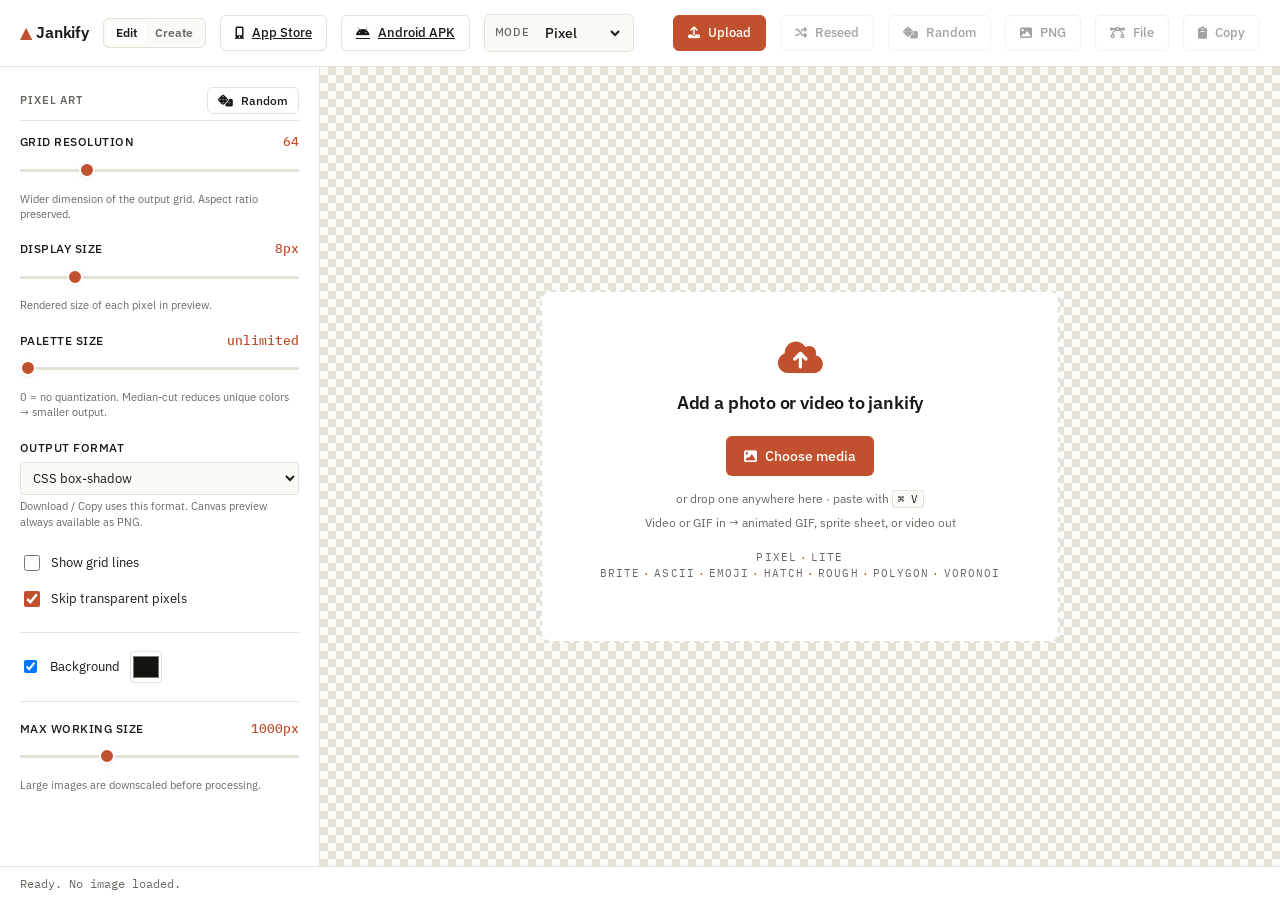
==== index.html @ 05b2de86 "fix(web): count flashes whenever the darker frame is below 0.80 luminance WCAG 2.3.1 defines a gener" ====
<!doctype html>
<html lang="en">
<head>
<meta charset="utf-8">
<meta name="viewport" content="width=device-width,initial-scale=1">
<title>Jankify</title>
<meta name="description" content="Screw up your photos, without AI.">

<meta property="og:type" content="website">
<meta property="og:title" content="Jankify">
<meta property="og:description" content="Screw up your photos, without AI.">
<meta property="og:image" content="https://jankify.app/og.png">
<meta property="og:image:width" content="1200">
<meta property="og:image:height" content="630">
<meta property="og:image:alt" content="Jankify wordmark beside a warm polygon mosaic; tagline reads &quot;Screw up your photos, without AI.&quot;">
<meta property="og:url" content="https://jankify.app/">
<meta property="og:site_name" content="lukesteuber.com">

<meta name="twitter:card" content="summary_large_image">
<meta name="twitter:title" content="Jankify">
<meta name="twitter:description" content="Screw up your photos, without AI.">
<meta name="twitter:image" content="https://jankify.app/og.png">
<meta name="twitter:image:alt" content="Jankify wordmark beside a warm polygon mosaic; tagline reads &quot;Screw up your photos, without AI.&quot;">

<link rel="canonical" href="https://jankify.app/">
<!--
================================================================================
  Jankify - Image to Geometric / Mosaic / Text / Pixel / Sketch Art
================================================================================
  File Purpose
    Browser-based image transformation tool. Eight rendering modes share a
    common pipeline. Each mode supports one or more export formats.

  Modes
    pixel     Pixel-art rendering with optional median-cut quantization.
              Exports: CSS box-shadow, SVG rect grid, HTML <table>, Unicode
              blocks (colored or mono), JSON 2D array, plain text grid.
    brite     Lite Brite pegboard with the authentic 8-peg Hasbro palette.
    ascii     Character density mapping; brightness ramp, optional color.
    emoji     Emoji mosaic via LAB color matching with rejection tolerance.
    hatch     Pen cross-hatch; line density tracks tone, optional source ink.
    rough     Hand-drawn sketch mosaic via rough.js (vendored inline).
    polygon   Delaunay triangulation with edge-aware point placement.
    voronoi   Voronoi cells: dual graph of the same Delaunay output.

  Primary Functions
    sobel, generatePoints, delaunay, voronoiCells       Geometry
    rgbToLab, deltaE94                                  Color science
    buildEmojiPalette                                   Emoji probing
    nearestBritePeg                                     Lite Brite palette match
    avgRgbRect, avgBrightRect, avgRgbaRect              Area sampling
    medianCutPalette                                    Color quantization
    computeHatch                                        Tone-driven hatching
    renderRough, svgRough                               rough.js sketch mosaic
    formatPixelsAs<Format>                              7 pixel exporters
    runPipeline                                         Orchestrator

  Inputs
    Any browser-decodable image or video (JPEG, PNG, WebP, GIF, MP4, MOV, …)
    Animated GIF and video sources unlock animation asset exports.
    Controls vary by mode — see sidebar.

  Outputs
    Inline canvas. Per-mode downloads (PNG always; SVG / TXT / CSS / HTML
    / JSON depending on mode). Clipboard copy for text outputs.
    Animation exports: looping GIF, PNG sprite sheet, and browser-recorded video.
    Video sources are sampled locally; no media is uploaded.

  Run: open in any modern browser. No build, no server, no network at runtime.
================================================================================
-->
<link rel="stylesheet" href="https://cdnjs.cloudflare.com/ajax/libs/font-awesome/6.5.1/css/all.min.css">
<link rel="preconnect" href="https://fonts.googleapis.com">
<link rel="preconnect" href="https://fonts.gstatic.com" crossorigin>
<link rel="stylesheet" href="https://fonts.googleapis.com/css2?family=IBM+Plex+Sans:wght@400;500;600&family=IBM+Plex+Mono:wght@400;500&display=swap">
<script>
// Native shell marker. Inside the iOS app the WKWebView exposes the
// "jankify" message handler and inside the Android app the JankifyAndroid
// bridge exists; both are present at document start. Mark <html> so CSS can
// hide web-only store links before first paint.
(function () {
  var native = '';
  try {
    if (window.webkit && window.webkit.messageHandlers && window.webkit.messageHandlers.jankify) native = 'ios';
    else if (window.JankifyAndroid) native = 'android';
  } catch (e) {}
  if (native) document.documentElement.setAttribute('data-native', native);
})();
</script>
<style>html[data-native] #store-link, html[data-native] #android-link { display: none !important; }</style>
<style>
:root {
  --bg:        #fafaf7;
  --surface:   #ffffff;
  --fg:        #1a1a1a;
  --fg-muted:  #6b6862;
  --border:    #e4e1d8;
  --accent:    #c1502e;
  --accent-fg: #ffffff;
  --focus:     #2d6cdf;
  --shadow:    0 1px 2px rgba(0,0,0,0.04), 0 2px 8px rgba(0,0,0,0.04);
  --radius:    6px;
}
@media (prefers-color-scheme: dark) {
  :root {
    --bg:       #16140f;
    --surface:  #1f1c16;
    --fg:       #f0ebe0;
    --fg-muted: #9b958a;
    --border:   #2e2a22;
    --accent:   #e07a52;
    --focus:    #6ea1ff;
    --shadow:   0 1px 2px rgba(0,0,0,0.3), 0 2px 8px rgba(0,0,0,0.2);
  }
}
* { box-sizing: border-box; }
[hidden] { display: none !important; }
html, body { margin: 0; padding: 0; height: 100%; }
body {
  font-family: "IBM Plex Sans", system-ui, -apple-system, sans-serif;
  color: var(--fg);
  background: var(--bg);
  font-size: 14px;
  line-height: 1.45;
  display: grid;
  grid-template-rows: auto 1fr auto;
  min-height: 100vh;
}

header {
  background: var(--surface);
  border-bottom: 1px solid var(--border);
  padding: 14px 20px;
  display: flex;
  align-items: center;
  gap: 14px;
  flex-wrap: wrap;
  position: sticky;
  top: 0;
  z-index: 10;
}
header h1 {
  font-size: 16px;
  font-weight: 600;
  margin: 0;
  letter-spacing: -0.01em;
}
header h1 .accent { color: var(--accent); }
header .spacer { flex: 1; }
.header-start, .header-end { display: contents; }

.workspace-switcher {
  display: inline-flex;
  align-items: center;
  padding: 3px;
  border: 1px solid var(--border);
  border-radius: var(--radius);
  background: var(--bg);
}
.workspace-switcher a,
.workspace-switcher [aria-current="page"] {
  padding: 4px 9px;
  border-radius: calc(var(--radius) - 3px);
  color: var(--fg-muted);
  font-size: 12px;
  font-weight: 600;
  line-height: 1.2;
  text-decoration: none;
}
.workspace-switcher a:hover { color: var(--fg); }
.workspace-switcher a:focus-visible { outline: 2px solid var(--focus); outline-offset: 2px; }
.workspace-switcher [aria-current="page"] {
  background: var(--surface);
  color: var(--fg);
  box-shadow: 0 1px 2px var(--shadow);
}

.mode-select {
  display: inline-flex;
  align-items: center;
  gap: 8px;
  padding: 6px 10px;
  border: 1px solid var(--border);
  border-radius: var(--radius);
  background: var(--bg);
}
.mode-select label {
  font-size: 11px;
  font-weight: 500;
  text-transform: uppercase;
  letter-spacing: 0.05em;
  color: var(--fg-muted);
}
.mode-select select {
  font: inherit;
  font-weight: 500;
  background: transparent;
  border: none;
  color: var(--fg);
  padding: 2px 4px;
  cursor: pointer;
}
.mode-select select:focus { outline: 2px solid var(--focus); outline-offset: 2px; }

.btn {
  display: inline-flex;
  align-items: center;
  gap: 8px;
  background: var(--surface);
  color: var(--fg);
  border: 1px solid var(--border);
  border-radius: var(--radius);
  padding: 8px 14px;
  font: inherit;
  font-size: 13px;
  font-weight: 500;
  cursor: pointer;
  transition: background 0.1s, border-color 0.1s;
}
.btn:hover { background: var(--bg); border-color: var(--fg-muted); }
.btn:focus-visible { outline: 2px solid var(--focus); outline-offset: 2px; }
.btn:disabled { opacity: 0.4; cursor: not-allowed; }
.btn-primary {
  background: var(--accent);
  color: var(--accent-fg);
  border-color: var(--accent);
}
.btn-primary:hover { background: var(--accent); filter: brightness(1.08); }
.btn i { font-size: 12px; }
.btn.copy-flash { background: var(--accent); color: var(--accent-fg); }

main {
  display: grid;
  grid-template-columns: 320px 1fr;
  min-height: 0;
}
@media (max-width: 800px) {
  main { grid-template-columns: 1fr; grid-template-rows: auto auto; }
  /* Canvas first on mobile — controls follow */
  .canvas-area { order: 1; min-height: 60vh; }
  aside {
    order: 2;
    border-right: none !important;
    border-top: 1px solid var(--border);
    padding-top: 16px;
  }
  /* Hide the redundant header Upload button on mobile while no image is loaded —
     the placeholder is now the primary affordance. JS re-shows it after upload. */
  header label[for="file-input"].hide-mobile-empty { display: none; }
}
/* iPhone Duo book pose: controls on the left page, canvas on the right, nothing in the fold */
@media (min-width: 801px) {
  html[data-duo-pose="book"] body {
    grid-template-columns: var(--duo-fold-left) var(--duo-fold-width) minmax(0, 1fr);
  }
  html[data-duo-pose="book"] header {
    grid-column: 1 / -1;
    display: grid;
    grid-template-columns: var(--duo-fold-left) var(--duo-fold-width) minmax(0, 1fr);
    align-items: start;
    padding-left: 0;
    padding-right: 0;
  }
  html[data-duo-pose="book"] .header-start,
  html[data-duo-pose="book"] .header-end {
    display: flex;
    align-items: center;
    gap: 14px;
    flex-wrap: wrap;
    padding: 0 20px;
  }
  html[data-duo-pose="book"] .header-start { grid-column: 1; }
  html[data-duo-pose="book"] .header-end { grid-column: 3; }
  html[data-duo-pose="book"] header .spacer { display: none; }
  html[data-duo-pose="book"] main {
    grid-column: 1 / -1;
    grid-row: 2 / 4;
    grid-template-columns: var(--duo-fold-left) var(--duo-fold-width) minmax(0, 1fr);
    grid-template-rows: subgrid;
  }
  html[data-duo-pose="book"] aside { grid-column: 1; grid-row: 1; }
  html[data-duo-pose="book"] .canvas-area { grid-column: 3; grid-row: 1 / 3; min-height: 0; }
  html[data-duo-pose="book"] .canvas-area canvas { max-height: 100%; }
  html[data-duo-pose="book"] .status { grid-column: 1; grid-row: 3; white-space: normal; }
  html[data-duo-pose="book"] #gif-warning:not([hidden]) { padding-left: var(--duo-fold-right); }
}

aside {
  background: var(--surface);
  border-right: 1px solid var(--border);
  padding: 20px;
  overflow-y: auto;
}
.control { margin-bottom: 18px; }
.control:last-child { margin-bottom: 0; }
.control label.field-label {
  display: flex;
  justify-content: space-between;
  align-items: baseline;
  font-size: 12px;
  font-weight: 500;
  color: var(--fg);
  margin-bottom: 6px;
  text-transform: uppercase;
  letter-spacing: 0.04em;
}
.control label.field-label .value {
  font-family: "IBM Plex Mono", monospace;
  font-weight: 500;
  color: var(--accent);
  text-transform: none;
  letter-spacing: 0;
  font-size: 13px;
}
.control .hint {
  font-size: 11px;
  color: var(--fg-muted);
  margin-top: 4px;
  line-height: 1.4;
}

.mode-section[hidden] { display: none; }
#gif-warning[hidden] { display: none !important; }
#gif-warning:not([hidden]) {
  position: fixed; inset: 0; z-index: 60;
  display: flex; align-items: center; justify-content: center;
  background: rgba(0,0,0,.62);
}
.mode-section h3 {
  font-size: 11px;
  font-weight: 600;
  text-transform: uppercase;
  letter-spacing: 0.08em;
  color: var(--fg-muted);
  margin: 0 0 12px 0;
  padding-bottom: 6px;
  border-bottom: 1px solid var(--border);
}

input[type=range] {
  -webkit-appearance: none; appearance: none;
  width: 100%; height: 24px;
  background: transparent; cursor: pointer; margin: 0;
}
input[type=range]:focus-visible { outline: 2px solid var(--focus); outline-offset: 2px; border-radius: 4px; }
input[type=range]:disabled { opacity: 0.35; cursor: not-allowed; }
input[type=range]::-webkit-slider-runnable-track { height: 3px; background: var(--border); border-radius: 2px; }
input[type=range]::-moz-range-track { height: 3px; background: var(--border); border-radius: 2px; }
input[type=range]::-webkit-slider-thumb {
  -webkit-appearance: none; appearance: none;
  width: 16px; height: 16px;
  background: var(--accent);
  border: 2px solid var(--surface);
  border-radius: 50%;
  margin-top: -7px;
  cursor: pointer;
  box-shadow: var(--shadow);
}
input[type=range]::-moz-range-thumb {
  width: 16px; height: 16px;
  background: var(--accent);
  border: 2px solid var(--surface);
  border-radius: 50%;
  cursor: pointer;
  box-shadow: var(--shadow);
}

.radio-group, .checkbox-group {
  display: flex; flex-direction: column; gap: 6px;
}
.radio-group label, .checkbox-group label {
  display: flex; align-items: center; gap: 8px;
  cursor: pointer; font-size: 13px; padding: 4px 0;
}
.radio-group input, .checkbox-group input {
  accent-color: var(--accent);
  width: 16px; height: 16px; cursor: pointer;
}
.radio-group input:focus-visible, .checkbox-group input:focus-visible {
  outline: 2px solid var(--focus); outline-offset: 2px;
}

.row { display: flex; gap: 10px; align-items: center; }
.row input[type=color] {
  width: 32px; height: 32px; padding: 0;
  border: 1px solid var(--border); border-radius: 4px;
  cursor: pointer; background: transparent;
}

.control select, .control input[type=text] {
  font: inherit; font-size: 13px;
  width: 100%; padding: 6px 8px;
  border: 1px solid var(--border);
  border-radius: 4px;
  background: var(--bg); color: var(--fg);
}
.control select:focus, .control input[type=text]:focus {
  outline: 2px solid var(--focus); outline-offset: 1px;
}
.control input[type=text].mono {
  font-family: "IBM Plex Mono", monospace;
  letter-spacing: 0.02em;
}

.divider { height: 1px; background: var(--border); margin: 18px 0; border: 0; }

.canvas-area {
  position: relative;
  display: flex;
  align-items: center;
  justify-content: center;
  padding: 24px;
  background:
    repeating-conic-gradient(var(--border) 0% 25%, transparent 0% 50%) 0 0 / 16px 16px;
  background-color: var(--bg);
  min-height: 400px;
  overflow: auto;
}
.canvas-area canvas {
  max-width: 100%;
  max-height: calc(100vh - 140px);
  display: block;
  box-shadow: var(--shadow);
  background: #000;
  image-rendering: pixelated;
  image-rendering: crisp-edges;
}

.placeholder {
  display: flex;
  flex-direction: column;
  align-items: center;
  justify-content: center;
  text-align: center;
  color: var(--fg-muted);
  padding: 48px 28px;
  border: 2px dashed var(--border);
  border-radius: 10px;
  width: min(520px, 92%);
  background: var(--surface);
  cursor: pointer;
  transition: border-color 0.15s, background 0.15s, transform 0.06s ease-out;
  -webkit-tap-highlight-color: transparent;
}
.placeholder:hover {
  border-color: var(--accent);
  color: var(--fg);
}
.placeholder:active { transform: scale(0.995); }
.placeholder:focus-within { outline: 2px solid var(--focus); outline-offset: 2px; }
.placeholder.drag-over {
  border-color: var(--accent);
  background: color-mix(in srgb, var(--accent) 6%, var(--surface));
  transform: scale(1.005);
}
.placeholder .icon {
  font-size: 36px;
  color: var(--accent);
  margin-bottom: 14px;
  line-height: 1;
}
.placeholder h2 {
  font-size: 18px;
  font-weight: 600;
  margin: 0 0 6px 0;
  color: var(--fg);
  letter-spacing: -0.01em;
}
.placeholder .cta {
  display: inline-flex;
  align-items: center;
  gap: 8px;
  background: var(--accent);
  color: var(--accent-fg);
  border-radius: var(--radius);
  padding: 10px 18px;
  font-size: 14px;
  font-weight: 500;
  margin: 14px 0 8px;
  pointer-events: none; /* clicks bubble to the label */
}
.placeholder .cta i { font-size: 13px; }
.placeholder .hint-line { margin: 6px 0 0; font-size: 12px; color: var(--fg-muted); }
.placeholder .hint-line kbd {
  font-family: "IBM Plex Mono", monospace;
  font-size: 11px;
  background: var(--bg);
  border: 1px solid var(--border);
  border-radius: 3px;
  padding: 1px 5px;
  color: var(--fg);
}
.placeholder .modes-line {
  margin-top: 18px;
  font-family: "IBM Plex Mono", monospace;
  font-size: 11px;
  letter-spacing: 0.10em;
  text-transform: uppercase;
  color: var(--fg-muted);
  white-space: normal;
  word-spacing: 2px;
}
.placeholder .modes-line .dot { color: var(--accent); padding: 0 3px; }
@media (max-width: 800px) {
  .placeholder { padding: 32px 18px; }
  .placeholder .hint-desktop { display: none; }
  .placeholder .hint-mobile { display: block; }
  .placeholder .modes-line { font-size: 10px; letter-spacing: 0.06em; }
}
@media (min-width: 801px) {
  .placeholder .hint-mobile { display: none; }
}

.loading {
  position: absolute; inset: 0;
  background: rgba(0, 0, 0, 0.5);
  color: #fff;
  display: none;
  align-items: center; justify-content: center;
  flex-direction: column; gap: 12px;
  z-index: 5;
}
.loading.active { display: flex; }
.loading .label { font-size: 14px; font-weight: 500; }
.loading .detail {
  min-height: 1.2em;
  color: rgba(255,255,255,0.78);
  font: 12px/1.4 "IBM Plex Mono", monospace;
}
.loading .progress-bar {
  width: 220px; height: 3px;
  background: rgba(255,255,255,0.2);
  border-radius: 2px; overflow: hidden;
}
.loading .progress-bar-fill {
  height: 100%; background: var(--accent); width: 0%;
  transition: width 0.15s ease-out;
}

.status {
  padding: 8px 20px;
  font-size: 12px;
  color: var(--fg-muted);
  border-top: 1px solid var(--border);
  background: var(--surface);
  font-family: "IBM Plex Mono", monospace;
  white-space: nowrap; overflow-x: auto;
}

input[type=file] {
  position: absolute; width: 1px; height: 1px;
  opacity: 0; pointer-events: none;
}

.sr-only {
  position: absolute; width: 1px; height: 1px;
  padding: 0; margin: -1px; overflow: hidden;
  clip: rect(0, 0, 0, 0); white-space: nowrap; border: 0;
}
</style>
</head>
<body>

<header>
  <div class="header-start">
  <h1><span class="accent">▲</span> Jankify</h1>

  <nav class="workspace-switcher" aria-label="Jankify workspace">
    <span aria-current="page">Edit</span>
    <a href="create/app/index.html#/effects" title="Open the SpaceJank creator">Create</a>
  </nav>

  <a class="btn" id="store-link" href="https://apps.apple.com/app/id6782693852" target="_blank" rel="noreferrer" title="Jankify on the App Store">
    <i class="fa-solid fa-mobile-screen-button" aria-hidden="true"></i>
    App Store
  </a>
  <a class="btn" id="android-link" href="https://dr.eamer.dev/downloads/apps/jankify/" title="Download Jankify for Android">
    <i class="fa-brands fa-android" aria-hidden="true"></i>
    Android APK
  </a>

  <div class="mode-select">
    <label for="mode">Mode</label>
    <select id="mode" aria-label="Rendering mode">
      <option value="pixel" selected>Pixel</option>
      <option value="brite">Lite Brite</option>
      <option value="ascii">ASCII</option>
      <option value="emoji">Emoji</option>
      <option value="hatch">Hatch</option>
      <option value="rough">Rough</option>
      <option value="polygon">Polygon</option>
      <option value="voronoi">Voronoi</option>
    </select>
  </div>
  </div>

  <div class="spacer"></div>

  <div class="header-end">
  <label for="file-input" class="btn btn-primary hide-mobile-empty" id="upload-btn">
    <i class="fa-solid fa-upload" aria-hidden="true"></i>
    <span id="upload-btn-label">Upload</span>
  </label>
  <input type="file" id="file-input" accept="image/*,video/*,.mp4,.mov,.m4v,.webm" aria-label="Choose a photo, animated GIF, or video from your device">

  <button class="btn" id="reseed-btn" disabled title="Re-randomize">
    <i class="fa-solid fa-shuffle" aria-hidden="true"></i>
    Reseed
  </button>

  <button class="btn" id="random-btn" disabled title="Random mode + settings (surprise me)">
    <i class="fa-solid fa-dice" aria-hidden="true"></i>
    Random
  </button>

  <button class="btn" id="download-png" disabled>
    <i class="fa-solid fa-image" aria-hidden="true"></i>
    PNG
  </button>

  <button class="btn" id="make-gif" disabled hidden title="Jankify every frame of this GIF, then download" aria-label="Make animated GIF from every frame">
    <i class="fa-solid fa-film" aria-hidden="true"></i>
    GIF
  </button>

  <button class="btn" id="make-sheet" disabled hidden title="Export processed frames as a sprite sheet" aria-label="Make a sprite sheet from processed frames">
    <i class="fa-solid fa-border-all" aria-hidden="true"></i>
    Sheet
  </button>

  <button class="btn" id="make-video" disabled hidden title="Export processed frames as a video" aria-label="Make a video from processed frames">
    <i class="fa-solid fa-video" aria-hidden="true"></i>
    Video
  </button>

  <button class="btn" id="download-vector" disabled>
    <i class="fa-solid fa-bezier-curve" aria-hidden="true"></i>
    <span id="download-vector-label">SVG</span>
  </button>

  <button class="btn" id="copy-output" disabled hidden>
    <i class="fa-solid fa-clipboard" aria-hidden="true"></i>
    Copy
  </button>
  </div>
</header>

<main>
  <aside aria-label="Controls">

    <!-- POLYGON / VORONOI -->
    <div class="mode-section" data-modes="polygon voronoi" hidden>
      <h3>Geometry</h3>

      <div class="control">
        <label class="field-label" for="cell-size">
          <span>Cell size</span>
          <span class="value" id="cell-size-value">30</span>
        </label>
        <input type="range" id="cell-size" min="8" max="120" value="30" step="1">
        <div class="hint">Base grid spacing in pixels. Smaller = more detail.</div>
      </div>

      <div class="control">
        <label class="field-label" for="edge-sensitivity">
          <span>Edge sensitivity</span>
          <span class="value" id="edge-sensitivity-value">60%</span>
        </label>
        <input type="range" id="edge-sensitivity" min="0" max="200" value="60" step="5">
        <div class="hint">Extra points on detected edges, as % of grid count.</div>
      </div>

      <div class="control">
        <span class="field-label" style="display:block">Color sampling</span>
        <div class="radio-group" role="radiogroup">
          <label><input type="radio" name="color-mode" value="centroid" checked>Centroid <span style="color:var(--fg-muted);font-size:12px">— fast</span></label>
          <label><input type="radio" name="color-mode" value="average">Average <span style="color:var(--fg-muted);font-size:12px">— smoother</span></label>
        </div>
      </div>

      <div class="control">
        <div class="checkbox-group">
          <label><input type="checkbox" id="show-stroke">Show cell edges</label>
        </div>
        <div class="row" style="margin-top:8px" id="stroke-controls" hidden>
          <input type="color" id="stroke-color" value="#000000" aria-label="Stroke color">
          <input type="range" id="stroke-opacity" min="0" max="100" value="40" aria-label="Stroke opacity">
          <span class="value" id="stroke-opacity-value" style="font-family:'IBM Plex Mono',monospace;font-size:12px;min-width:36px">40%</span>
        </div>
      </div>
    </div>

    <!-- EMOJI -->
    <div class="mode-section" data-modes="emoji" hidden>
      <h3>Emoji</h3>

      <div class="control">
        <label class="field-label" for="emoji-window">
          <span>Analysis window</span>
          <span class="value" id="emoji-window-value">7px</span>
        </label>
        <input type="range" id="emoji-window" min="1" max="50" value="7" step="1">
        <div class="hint">Source pixel block per emoji. Smaller = more detail, slower.</div>
      </div>

      <div class="control">
        <label class="field-label" for="emoji-scale">
          <span>Output cell size</span>
          <span class="value" id="emoji-scale-value">14px</span>
        </label>
        <input type="range" id="emoji-scale" min="4" max="40" value="14" step="1">
        <div class="hint">Size of each rendered emoji.</div>
      </div>

      <div class="control">
        <label class="field-label" for="emoji-tolerance">
          <span>Match tolerance</span>
          <span class="value" id="emoji-tolerance-value">8</span>
        </label>
        <input type="range" id="emoji-tolerance" min="1" max="30" value="8" step="1">
        <div class="hint">Lower = more accurate color, less variety.</div>
      </div>

      <div class="control">
        <label class="field-label" for="emoji-empty">
          <span>Allowed empty space</span>
          <span class="value" id="emoji-empty-value">70%</span>
        </label>
        <input type="range" id="emoji-empty" min="40" max="100" value="70" step="2">
        <div class="hint">Higher = include sparse glyphs (❗) alongside solid (🟥).</div>
      </div>

      <div class="control">
        <div class="checkbox-group">
          <label><input type="checkbox" id="emoji-hide-black">Hide black/transparent regions</label>
        </div>
      </div>
    </div>

    <!-- ASCII -->
    <div class="mode-section" data-modes="ascii" hidden>
      <h3>ASCII</h3>

      <div class="control">
        <label class="field-label" for="ascii-cell">
          <span>Cell size</span>
          <span class="value" id="ascii-cell-value">10px</span>
        </label>
        <input type="range" id="ascii-cell" min="4" max="30" value="10" step="1">
        <div class="hint">Pixel block per character.</div>
      </div>

      <div class="control">
        <label class="field-label" for="ascii-ramp">
          <span>Character ramp</span>
        </label>
        <select id="ascii-ramp">
          <option value=" .:-=+*#%@" selected>Standard (10 levels)</option>
          <option value=" .'`,^:;Il!i&gt;&lt;~+_-?][}{1)(|/tfjrxnuvczXYUJCLQ0OZmwqpdbkhao*#MW&amp;8%B@$">Extended (70 levels)</option>
          <option value=" ░▒▓█">Blocks (5 levels)</option>
          <option value=" .oO@">Minimal (5 levels)</option>
          <option value=" ·•◦●">Dots (5 levels)</option>
        </select>
        <div class="hint">Light to dark.</div>
      </div>

      <div class="control">
        <label class="field-label" for="ascii-ramp-custom">
          <span>Custom ramp</span>
        </label>
        <input type="text" id="ascii-ramp-custom" class="mono" placeholder="(or type your own, light → dark)">
      </div>

      <div class="control">
        <span class="field-label" style="display:block">Color</span>
        <div class="radio-group" role="radiogroup">
          <label><input type="radio" name="ascii-color" value="mono" checked>Monochrome</label>
          <label><input type="radio" name="ascii-color" value="source">Source colors</label>
        </div>
      </div>

      <div class="row">
        <input type="color" id="ascii-fg" value="#f0ebe0" aria-label="ASCII foreground color">
        <span style="font-size:12px;color:var(--fg-muted)">Foreground (mono only)</span>
      </div>
    </div>

    <!-- PIXEL -->
    <div class="mode-section" data-modes="pixel">
      <h3>Pixel Art</h3>

      <div class="control">
        <label class="field-label" for="pixel-grid">
          <span>Grid resolution</span>
          <span class="value" id="pixel-grid-value">64</span>
        </label>
        <input type="range" id="pixel-grid" min="8" max="256" value="64" step="1">
        <div class="hint">Wider dimension of the output grid. Aspect ratio preserved.</div>
      </div>

      <div class="control">
        <label class="field-label" for="pixel-display">
          <span>Display size</span>
          <span class="value" id="pixel-display-value">8px</span>
        </label>
        <input type="range" id="pixel-display" min="1" max="40" value="8" step="1">
        <div class="hint">Rendered size of each pixel in preview.</div>
      </div>

      <div class="control">
        <label class="field-label" for="pixel-quantize">
          <span>Palette size</span>
          <span class="value" id="pixel-quantize-value">unlimited</span>
        </label>
        <input type="range" id="pixel-quantize" min="0" max="256" value="0" step="1">
        <div class="hint">0 = no quantization. Median-cut reduces unique colors → smaller output.</div>
      </div>

      <div class="control">
        <label class="field-label" for="pixel-format">
          <span>Output format</span>
        </label>
        <select id="pixel-format">
          <option value="css" selected>CSS box-shadow</option>
          <option value="svg">SVG &lt;rect&gt; grid</option>
          <option value="html">HTML &lt;table&gt;</option>
          <option value="blocks-html">Unicode blocks (HTML, colored)</option>
          <option value="blocks-ansi">Unicode blocks (ANSI terminal)</option>
          <option value="blocks-mono">Unicode blocks (mono)</option>
          <option value="json">JSON 2D array</option>
          <option value="text">Plain text (coords)</option>
        </select>
        <div class="hint">Download / Copy uses this format. Canvas preview always available as PNG.</div>
      </div>

      <div class="control">
        <div class="checkbox-group">
          <label><input type="checkbox" id="pixel-grid-lines">Show grid lines</label>
          <label><input type="checkbox" id="pixel-skip-alpha" checked>Skip transparent pixels</label>
        </div>
      </div>
    </div>

    <!-- LITE BRITE -->
    <div class="mode-section" data-modes="brite" hidden>
      <h3>Lite Brite</h3>

      <div class="control">
        <div class="checkbox-group">
          <label><input type="checkbox" id="brite-classic">Classic 9×12 board</label>
        </div>
        <div class="hint">Locks output to authentic Hasbro 12:9 aspect (4:3 landscape, 3:4 portrait). Disables the sliders below.</div>
      </div>

      <div class="control">
        <label class="field-label" for="brite-peg">
          <span>Peg size</span>
          <span class="value" id="brite-peg-value">20px</span>
        </label>
        <input type="range" id="brite-peg" min="8" max="48" value="20" step="1">
        <div class="hint">Bigger pegs, coarser image. Floor of 8 keeps it readable on phones.</div>
      </div>

      <div class="control">
        <label class="field-label" for="brite-pitch">
          <span>Peg spacing</span>
          <span class="value" id="brite-pitch-value">170%</span>
        </label>
        <input type="range" id="brite-pitch" min="100" max="300" value="170" step="5">
        <div class="hint">Center-to-center distance, as % of peg diameter. 100% = pegs touching.</div>
      </div>

      <div class="control">
        <label class="field-label" for="brite-glow">
          <span>Bulb glow</span>
          <span class="value" id="brite-glow-value">85%</span>
        </label>
        <input type="range" id="brite-glow" min="0" max="100" value="85" step="5">
        <div class="hint">Backlit halo behind the pegs. 0 = unlit template.</div>
      </div>

      <div class="control">
        <span class="field-label" style="display:block">Palette</span>
        <div id="brite-palette-swatches" style="display:flex;gap:4px;margin-top:6px" aria-label="Lite Brite palette colors"></div>
        <div class="hint">Authentic 8-peg Hasbro set. Cells below the luminance floor render as empty holes.</div>
      </div>
    </div>

    <!-- HATCH -->
    <div class="mode-section" data-modes="hatch" hidden>
      <h3>Hatch</h3>

      <div class="control">
        <label class="field-label" for="hatch-spacing">
          <span>Line spacing</span>
          <span class="value" id="hatch-spacing-value">6px</span>
        </label>
        <input type="range" id="hatch-spacing" min="3" max="30" value="6" step="1">
        <div class="hint">Gap between hatch lines. Smaller = denser, more detail.</div>
      </div>

      <div class="control">
        <label class="field-label" for="hatch-width">
          <span>Stroke width</span>
          <span class="value" id="hatch-width-value">1.4px</span>
        </label>
        <input type="range" id="hatch-width" min="0.5" max="6" value="1.4" step="0.1">
        <div class="hint">Thickness of each pen stroke.</div>
      </div>

      <div class="control">
        <label class="field-label" for="hatch-angle">
          <span>Base angle</span>
          <span class="value" id="hatch-angle-value">45°</span>
        </label>
        <input type="range" id="hatch-angle" min="0" max="180" value="45" step="1">
        <div class="hint">Angle of the first hatch layer.</div>
      </div>

      <div class="control">
        <label class="field-label" for="hatch-levels">
          <span>Cross-hatch layers</span>
          <span class="value" id="hatch-levels-value">3</span>
        </label>
        <input type="range" id="hatch-levels" min="1" max="4" value="3" step="1">
        <div class="hint">Darker tones add layers: 1 hatch → 4 cross-hatched.</div>
      </div>

      <div class="control">
        <label class="field-label" for="hatch-jitter">
          <span>Hand wobble</span>
          <span class="value" id="hatch-jitter-value">30%</span>
        </label>
        <input type="range" id="hatch-jitter" min="0" max="100" value="30" step="5">
        <div class="hint">Per-line angle and offset jitter. 0 = mechanical.</div>
      </div>

      <div class="control">
        <div class="checkbox-group">
          <label><input type="checkbox" id="hatch-ink-source">Ink from source colors</label>
        </div>
      </div>

      <div class="control">
        <div class="row">
          <input type="color" id="hatch-ink" value="#1a1a1a" aria-label="Ink color">
          <span style="font-size:12px;color:var(--fg-muted)">Ink (mono)</span>
          <input type="color" id="hatch-paper" value="#f7f4ec" aria-label="Paper color">
          <span style="font-size:12px;color:var(--fg-muted)">Paper</span>
        </div>
      </div>
    </div>

    <!-- ROUGH -->
    <div class="mode-section" data-modes="rough" hidden>
      <h3>Rough Sketch</h3>

      <div class="control">
        <label class="field-label" for="rough-cell">
          <span>Cell size</span>
          <span class="value" id="rough-cell-value">28px</span>
        </label>
        <input type="range" id="rough-cell" min="8" max="60" value="28" step="1">
        <div class="hint">Source block per sketched shape. Smaller = more shapes, slower.</div>
      </div>

      <div class="control">
        <label class="field-label" for="rough-fill">
          <span>Fill style</span>
        </label>
        <select id="rough-fill">
          <option value="hachure" selected>Hachure</option>
          <option value="cross-hatch">Cross-hatch</option>
          <option value="zigzag">Zigzag</option>
          <option value="dots">Dots</option>
          <option value="solid">Solid</option>
        </select>
        <div class="hint">How each shape is filled.</div>
      </div>

      <div class="control">
        <label class="field-label" for="rough-roughness">
          <span>Roughness</span>
          <span class="value" id="rough-roughness-value">1.2</span>
        </label>
        <input type="range" id="rough-roughness" min="0" max="4" value="1.2" step="0.1">
        <div class="hint">How sketchy the strokes are. 0 = clean.</div>
      </div>

      <div class="control">
        <label class="field-label" for="rough-bowing">
          <span>Bowing</span>
          <span class="value" id="rough-bowing-value">1</span>
        </label>
        <input type="range" id="rough-bowing" min="0" max="6" value="1" step="0.5">
        <div class="hint">How much straight lines bend.</div>
      </div>

      <div class="control">
        <label class="field-label" for="rough-gap">
          <span>Fill gap</span>
          <span class="value" id="rough-gap-value">6px</span>
        </label>
        <input type="range" id="rough-gap" min="2" max="20" value="6" step="1">
        <div class="hint">Spacing of hachure / dot fill lines.</div>
      </div>

      <div class="control">
        <div class="checkbox-group">
          <label><input type="checkbox" id="rough-outline">Outline cells</label>
        </div>
      </div>

      <div class="control">
        <div class="row">
          <input type="color" id="rough-paper" value="#ffffff" aria-label="Paper color">
          <span style="font-size:12px;color:var(--fg-muted)">Paper</span>
        </div>
      </div>
    </div>

    <!-- BACKGROUND (emoji + ascii + pixel) -->
    <div class="mode-section" data-modes="emoji ascii pixel">
      <hr class="divider">
      <div class="control">
        <div class="row">
          <input type="checkbox" id="bg-enabled" checked>
          <label for="bg-color" style="font-size:13px">Background</label>
          <input type="color" id="bg-color" value="#16140f" aria-label="Background color">
        </div>
      </div>
    </div>

    <!-- ANIMATED SOURCE -->
    <div id="animation-guide" hidden>
      <hr class="divider">
      <div class="control">
        <div class="field-label"><span>Animation workshop</span></div>
        <div class="hint">
          Preview shows the first frame. Tune it, then export a looping GIF, a game-ready PNG sprite sheet, or a video when your browser supports recording. Pixel, Lite Brite, ASCII, Emoji, Hatch, and Rough support animation.
        </div>
      </div>
      <div class="control" id="clip-seconds-control">
        <label class="field-label" for="clip-seconds">
          <span>Animation length</span>
          <span class="value" id="clip-seconds-value">6s</span>
        </label>
        <input type="range" id="clip-seconds" min="1" max="10" value="6" step="1">
        <div class="hint">Uses the first seconds of an uploaded GIF or video. Trim on your phone first to choose a different moment.</div>
      </div>
      <div class="control">
        <label class="field-label" for="animation-fps">
          <span>Frames per second</span>
          <span class="value" id="animation-fps-value">12 fps</span>
        </label>
        <input type="range" id="animation-fps" min="2" max="30" value="12" step="1">
        <div class="hint">More frames look smoother but take longer and make larger files.</div>
      </div>
      <div class="control">
        <label class="field-label" for="sheet-columns">
          <span>Sheet columns</span>
          <span class="value" id="sheet-columns-value">6</span>
        </label>
        <input type="range" id="sheet-columns" min="1" max="10" value="6" step="1">
      </div>
    </div>

    <!-- UNIVERSAL -->
    <hr class="divider">
    <div class="control">
      <label class="field-label" for="max-dim">
        <span>Max working size</span>
        <span class="value" id="max-dim-value">1000px</span>
      </label>
      <input type="range" id="max-dim" min="400" max="2400" value="1000" step="100">
      <div class="hint">Large images are downscaled before processing.</div>
    </div>

  </aside>

  <div class="canvas-area" id="canvas-area">
    <label class="placeholder" id="placeholder" for="file-input">
      <span class="icon" aria-hidden="true"><i class="fa-solid fa-cloud-arrow-up"></i></span>
      <h2>Add a photo or video to jankify</h2>
      <span class="cta">
        <i class="fa-solid fa-image" aria-hidden="true"></i>
        Choose media
      </span>
      <p class="hint-line hint-desktop">or drop one anywhere here · paste with <kbd>⌘ V</kbd></p>
      <p class="hint-line hint-mobile">photos, screenshots, GIFs, or videos from your camera roll</p>
      <p class="hint-line">Video or GIF in → animated GIF, sprite sheet, or video out</p>
      <p class="modes-line">
        Pixel<span class="dot">·</span>Lite Brite<span class="dot">·</span>ASCII<span class="dot">·</span>Emoji<span class="dot">·</span>Hatch<span class="dot">·</span>Rough<span class="dot">·</span>Polygon<span class="dot">·</span>Voronoi
      </p>
    </label>
    <div class="loading" id="loading" role="status" aria-live="polite">
      <div class="label" id="loading-label">Processing…</div>
      <div class="progress-bar"><div class="progress-bar-fill" id="progress-fill"></div></div>
      <div class="detail" id="loading-detail">0% · 0s</div>
      <button class="btn" id="cancel-anim" hidden style="margin-top:12px;">Cancel</button>
    </div>
  </div>
</main>

<div class="status" id="status" aria-live="polite">Ready. No image loaded.</div>

<div id="gif-warning" role="dialog" aria-modal="true" aria-labelledby="gif-warning-title" aria-describedby="gif-warning-desc" hidden tabindex="-1">
  <div style="max-width:430px;margin:18px;background:#16181d;color:#e9eaee;border:1px solid #2b2f37;border-radius:14px;padding:22px;box-shadow:0 18px 50px rgba(0,0,0,.55);">
    <h2 id="gif-warning-title" style="margin:0 0 10px;font-size:1.08rem;">Make animated media</h2>
    <div id="gif-warning-desc">
      <p style="margin:0 0 12px;font-size:.92rem;line-height:1.5;color:#b7bcc6;">This runs your current mode on sampled frames from the source, then packs the results into your chosen animation asset. Still-image exports stay available separately.</p>
      <p style="margin:0 0 16px;font-size:.92rem;line-height:1.5;color:#b7bcc6;">Animated output flashes and loops. Flashing imagery can trigger seizures in people with photosensitive epilepsy. The safe speed keeps frames slow; the flash rate is checked and slowed automatically.</p>
    </div>
    <div style="display:flex;gap:8px;flex-wrap:wrap;justify-content:flex-end;">
      <button class="btn" id="gif-warning-cancel" type="button">Cancel</button>
      <button class="btn" id="gif-warning-fast" type="button">Keep source speed</button>
      <button class="btn btn-primary" id="gif-warning-safe" type="button">Use safer speed</button>
    </div>
  </div>
</div>

<!-- rough.js v4.6.6 (MIT, https://github.com/rough-stuff/rough): vendored inline for offline use -->
<script>
var rough=function(){"use strict";function t(t,e,s){if(t&&t.length){const[n,o]=e,a=Math.PI/180*s,h=Math.cos(a),r=Math.sin(a);for(const e of t){const[t,s]=e;e[0]=(t-n)*h-(s-o)*r+n,e[1]=(t-n)*r+(s-o)*h+o}}}function e(t,e){return t[0]===e[0]&&t[1]===e[1]}function s(s,n,o,a=1){const h=o,r=Math.max(n,.1),i=s[0]&&s[0][0]&&"number"==typeof s[0][0]?[s]:s,c=[0,0];if(h)for(const e of i)t(e,c,h);const l=function(t,s,n){const o=[];for(const s of t){const t=[...s];e(t[0],t[t.length-1])||t.push([t[0][0],t[0][1]]),t.length>2&&o.push(t)}const a=[];s=Math.max(s,.1);const h=[];for(const t of o)for(let e=0;e<t.length-1;e++){const s=t[e],n=t[e+1];if(s[1]!==n[1]){const t=Math.min(s[1],n[1]);h.push({ymin:t,ymax:Math.max(s[1],n[1]),x:t===s[1]?s[0]:n[0],islope:(n[0]-s[0])/(n[1]-s[1])})}}if(h.sort(((t,e)=>t.ymin<e.ymin?-1:t.ymin>e.ymin?1:t.x<e.x?-1:t.x>e.x?1:t.ymax===e.ymax?0:(t.ymax-e.ymax)/Math.abs(t.ymax-e.ymax))),!h.length)return a;let r=[],i=h[0].ymin,c=0;for(;r.length||h.length;){if(h.length){let t=-1;for(let e=0;e<h.length&&!(h[e].ymin>i);e++)t=e;h.splice(0,t+1).forEach((t=>{r.push({s:i,edge:t})}))}if(r=r.filter((t=>!(t.edge.ymax<=i))),r.sort(((t,e)=>t.edge.x===e.edge.x?0:(t.edge.x-e.edge.x)/Math.abs(t.edge.x-e.edge.x))),(1!==n||c%s==0)&&r.length>1)for(let t=0;t<r.length;t+=2){const e=t+1;if(e>=r.length)break;const s=r[t].edge,n=r[e].edge;a.push([[Math.round(s.x),i],[Math.round(n.x),i]])}i+=n,r.forEach((t=>{t.edge.x=t.edge.x+n*t.edge.islope})),c++}return a}(i,r,a);if(h){for(const e of i)t(e,c,-h);!function(e,s,n){const o=[];e.forEach((t=>o.push(...t))),t(o,s,n)}(l,c,-h)}return l}function n(t,e){var n;const o=e.hachureAngle+90;let a=e.hachureGap;a<0&&(a=4*e.strokeWidth),a=Math.round(Math.max(a,.1));let h=1;return e.roughness>=1&&((null===(n=e.randomizer)||void 0===n?void 0:n.next())||Math.random())>.7&&(h=a),s(t,a,o,h||1)}class o{constructor(t){this.helper=t}fillPolygons(t,e){return this._fillPolygons(t,e)}_fillPolygons(t,e){const s=n(t,e);return{type:"fillSketch",ops:this.renderLines(s,e)}}renderLines(t,e){const s=[];for(const n of t)s.push(...this.helper.doubleLineOps(n[0][0],n[0][1],n[1][0],n[1][1],e));return s}}function a(t){const e=t[0],s=t[1];return Math.sqrt(Math.pow(e[0]-s[0],2)+Math.pow(e[1]-s[1],2))}class h extends o{fillPolygons(t,e){let s=e.hachureGap;s<0&&(s=4*e.strokeWidth),s=Math.max(s,.1);const o=n(t,Object.assign({},e,{hachureGap:s})),h=Math.PI/180*e.hachureAngle,r=[],i=.5*s*Math.cos(h),c=.5*s*Math.sin(h);for(const[t,e]of o)a([t,e])&&r.push([[t[0]-i,t[1]+c],[...e]],[[t[0]+i,t[1]-c],[...e]]);return{type:"fillSketch",ops:this.renderLines(r,e)}}}class r extends o{fillPolygons(t,e){const s=this._fillPolygons(t,e),n=Object.assign({},e,{hachureAngle:e.hachureAngle+90}),o=this._fillPolygons(t,n);return s.ops=s.ops.concat(o.ops),s}}class i{constructor(t){this.helper=t}fillPolygons(t,e){const s=n(t,e=Object.assign({},e,{hachureAngle:0}));return this.dotsOnLines(s,e)}dotsOnLines(t,e){const s=[];let n=e.hachureGap;n<0&&(n=4*e.strokeWidth),n=Math.max(n,.1);let o=e.fillWeight;o<0&&(o=e.strokeWidth/2);const h=n/4;for(const r of t){const t=a(r),i=t/n,c=Math.ceil(i)-1,l=t-c*n,u=(r[0][0]+r[1][0])/2-n/4,p=Math.min(r[0][1],r[1][1]);for(let t=0;t<c;t++){const a=p+l+t*n,r=u-h+2*Math.random()*h,i=a-h+2*Math.random()*h,c=this.helper.ellipse(r,i,o,o,e);s.push(...c.ops)}}return{type:"fillSketch",ops:s}}}class c{constructor(t){this.helper=t}fillPolygons(t,e){const s=n(t,e);return{type:"fillSketch",ops:this.dashedLine(s,e)}}dashedLine(t,e){const s=e.dashOffset<0?e.hachureGap<0?4*e.strokeWidth:e.hachureGap:e.dashOffset,n=e.dashGap<0?e.hachureGap<0?4*e.strokeWidth:e.hachureGap:e.dashGap,o=[];return t.forEach((t=>{const h=a(t),r=Math.floor(h/(s+n)),i=(h+n-r*(s+n))/2;let c=t[0],l=t[1];c[0]>l[0]&&(c=t[1],l=t[0]);const u=Math.atan((l[1]-c[1])/(l[0]-c[0]));for(let t=0;t<r;t++){const a=t*(s+n),h=a+s,r=[c[0]+a*Math.cos(u)+i*Math.cos(u),c[1]+a*Math.sin(u)+i*Math.sin(u)],l=[c[0]+h*Math.cos(u)+i*Math.cos(u),c[1]+h*Math.sin(u)+i*Math.sin(u)];o.push(...this.helper.doubleLineOps(r[0],r[1],l[0],l[1],e))}})),o}}class l{constructor(t){this.helper=t}fillPolygons(t,e){const s=e.hachureGap<0?4*e.strokeWidth:e.hachureGap,o=e.zigzagOffset<0?s:e.zigzagOffset,a=n(t,e=Object.assign({},e,{hachureGap:s+o}));return{type:"fillSketch",ops:this.zigzagLines(a,o,e)}}zigzagLines(t,e,s){const n=[];return t.forEach((t=>{const o=a(t),h=Math.round(o/(2*e));let r=t[0],i=t[1];r[0]>i[0]&&(r=t[1],i=t[0]);const c=Math.atan((i[1]-r[1])/(i[0]-r[0]));for(let t=0;t<h;t++){const o=2*t*e,a=2*(t+1)*e,h=Math.sqrt(2*Math.pow(e,2)),i=[r[0]+o*Math.cos(c),r[1]+o*Math.sin(c)],l=[r[0]+a*Math.cos(c),r[1]+a*Math.sin(c)],u=[i[0]+h*Math.cos(c+Math.PI/4),i[1]+h*Math.sin(c+Math.PI/4)];n.push(...this.helper.doubleLineOps(i[0],i[1],u[0],u[1],s),...this.helper.doubleLineOps(u[0],u[1],l[0],l[1],s))}})),n}}const u={};class p{constructor(t){this.seed=t}next(){return this.seed?(2**31-1&(this.seed=Math.imul(48271,this.seed)))/2**31:Math.random()}}const f=0,d=1,g=2,M={A:7,a:7,C:6,c:6,H:1,h:1,L:2,l:2,M:2,m:2,Q:4,q:4,S:4,s:4,T:2,t:2,V:1,v:1,Z:0,z:0};function k(t,e){return t.type===e}function b(t){const e=[],s=function(t){const e=new Array;for(;""!==t;)if(t.match(/^([ \t\r\n,]+)/))t=t.substr(RegExp.$1.length);else if(t.match(/^([aAcChHlLmMqQsStTvVzZ])/))e[e.length]={type:f,text:RegExp.$1},t=t.substr(RegExp.$1.length);else{if(!t.match(/^(([-+]?[0-9]+(\.[0-9]*)?|[-+]?\.[0-9]+)([eE][-+]?[0-9]+)?)/))return[];e[e.length]={type:d,text:`${parseFloat(RegExp.$1)}`},t=t.substr(RegExp.$1.length)}return e[e.length]={type:g,text:""},e}(t);let n="BOD",o=0,a=s[o];for(;!k(a,g);){let h=0;const r=[];if("BOD"===n){if("M"!==a.text&&"m"!==a.text)return b("M0,0"+t);o++,h=M[a.text],n=a.text}else k(a,d)?h=M[n]:(o++,h=M[a.text],n=a.text);if(!(o+h<s.length))throw new Error("Path data ended short");for(let t=o;t<o+h;t++){const e=s[t];if(!k(e,d))throw new Error("Param not a number: "+n+","+e.text);r[r.length]=+e.text}if("number"!=typeof M[n])throw new Error("Bad segment: "+n);{const t={key:n,data:r};e.push(t),o+=h,a=s[o],"M"===n&&(n="L"),"m"===n&&(n="l")}}return e}function y(t){let e=0,s=0,n=0,o=0;const a=[];for(const{key:h,data:r}of t)switch(h){case"M":a.push({key:"M",data:[...r]}),[e,s]=r,[n,o]=r;break;case"m":e+=r[0],s+=r[1],a.push({key:"M",data:[e,s]}),n=e,o=s;break;case"L":a.push({key:"L",data:[...r]}),[e,s]=r;break;case"l":e+=r[0],s+=r[1],a.push({key:"L",data:[e,s]});break;case"C":a.push({key:"C",data:[...r]}),e=r[4],s=r[5];break;case"c":{const t=r.map(((t,n)=>n%2?t+s:t+e));a.push({key:"C",data:t}),e=t[4],s=t[5];break}case"Q":a.push({key:"Q",data:[...r]}),e=r[2],s=r[3];break;case"q":{const t=r.map(((t,n)=>n%2?t+s:t+e));a.push({key:"Q",data:t}),e=t[2],s=t[3];break}case"A":a.push({key:"A",data:[...r]}),e=r[5],s=r[6];break;case"a":e+=r[5],s+=r[6],a.push({key:"A",data:[r[0],r[1],r[2],r[3],r[4],e,s]});break;case"H":a.push({key:"H",data:[...r]}),e=r[0];break;case"h":e+=r[0],a.push({key:"H",data:[e]});break;case"V":a.push({key:"V",data:[...r]}),s=r[0];break;case"v":s+=r[0],a.push({key:"V",data:[s]});break;case"S":a.push({key:"S",data:[...r]}),e=r[2],s=r[3];break;case"s":{const t=r.map(((t,n)=>n%2?t+s:t+e));a.push({key:"S",data:t}),e=t[2],s=t[3];break}case"T":a.push({key:"T",data:[...r]}),e=r[0],s=r[1];break;case"t":e+=r[0],s+=r[1],a.push({key:"T",data:[e,s]});break;case"Z":case"z":a.push({key:"Z",data:[]}),e=n,s=o}return a}function m(t){const e=[];let s="",n=0,o=0,a=0,h=0,r=0,i=0;for(const{key:c,data:l}of t){switch(c){case"M":e.push({key:"M",data:[...l]}),[n,o]=l,[a,h]=l;break;case"C":e.push({key:"C",data:[...l]}),n=l[4],o=l[5],r=l[2],i=l[3];break;case"L":e.push({key:"L",data:[...l]}),[n,o]=l;break;case"H":n=l[0],e.push({key:"L",data:[n,o]});break;case"V":o=l[0],e.push({key:"L",data:[n,o]});break;case"S":{let t=0,a=0;"C"===s||"S"===s?(t=n+(n-r),a=o+(o-i)):(t=n,a=o),e.push({key:"C",data:[t,a,...l]}),r=l[0],i=l[1],n=l[2],o=l[3];break}case"T":{const[t,a]=l;let h=0,c=0;"Q"===s||"T"===s?(h=n+(n-r),c=o+(o-i)):(h=n,c=o);const u=n+2*(h-n)/3,p=o+2*(c-o)/3,f=t+2*(h-t)/3,d=a+2*(c-a)/3;e.push({key:"C",data:[u,p,f,d,t,a]}),r=h,i=c,n=t,o=a;break}case"Q":{const[t,s,a,h]=l,c=n+2*(t-n)/3,u=o+2*(s-o)/3,p=a+2*(t-a)/3,f=h+2*(s-h)/3;e.push({key:"C",data:[c,u,p,f,a,h]}),r=t,i=s,n=a,o=h;break}case"A":{const t=Math.abs(l[0]),s=Math.abs(l[1]),a=l[2],h=l[3],r=l[4],i=l[5],c=l[6];if(0===t||0===s)e.push({key:"C",data:[n,o,i,c,i,c]}),n=i,o=c;else if(n!==i||o!==c){x(n,o,i,c,t,s,a,h,r).forEach((function(t){e.push({key:"C",data:t})})),n=i,o=c}break}case"Z":e.push({key:"Z",data:[]}),n=a,o=h}s=c}return e}function w(t,e,s){return[t*Math.cos(s)-e*Math.sin(s),t*Math.sin(s)+e*Math.cos(s)]}function x(t,e,s,n,o,a,h,r,i,c){const l=(u=h,Math.PI*u/180);var u;let p=[],f=0,d=0,g=0,M=0;if(c)[f,d,g,M]=c;else{[t,e]=w(t,e,-l),[s,n]=w(s,n,-l);const h=(t-s)/2,c=(e-n)/2;let u=h*h/(o*o)+c*c/(a*a);u>1&&(u=Math.sqrt(u),o*=u,a*=u);const p=o*o,k=a*a,b=p*k-p*c*c-k*h*h,y=p*c*c+k*h*h,m=(r===i?-1:1)*Math.sqrt(Math.abs(b/y));g=m*o*c/a+(t+s)/2,M=m*-a*h/o+(e+n)/2,f=Math.asin(parseFloat(((e-M)/a).toFixed(9))),d=Math.asin(parseFloat(((n-M)/a).toFixed(9))),t<g&&(f=Math.PI-f),s<g&&(d=Math.PI-d),f<0&&(f=2*Math.PI+f),d<0&&(d=2*Math.PI+d),i&&f>d&&(f-=2*Math.PI),!i&&d>f&&(d-=2*Math.PI)}let k=d-f;if(Math.abs(k)>120*Math.PI/180){const t=d,e=s,r=n;d=i&&d>f?f+120*Math.PI/180*1:f+120*Math.PI/180*-1,p=x(s=g+o*Math.cos(d),n=M+a*Math.sin(d),e,r,o,a,h,0,i,[d,t,g,M])}k=d-f;const b=Math.cos(f),y=Math.sin(f),m=Math.cos(d),P=Math.sin(d),v=Math.tan(k/4),S=4/3*o*v,O=4/3*a*v,L=[t,e],T=[t+S*y,e-O*b],D=[s+S*P,n-O*m],A=[s,n];if(T[0]=2*L[0]-T[0],T[1]=2*L[1]-T[1],c)return[T,D,A].concat(p);{p=[T,D,A].concat(p);const t=[];for(let e=0;e<p.length;e+=3){const s=w(p[e][0],p[e][1],l),n=w(p[e+1][0],p[e+1][1],l),o=w(p[e+2][0],p[e+2][1],l);t.push([s[0],s[1],n[0],n[1],o[0],o[1]])}return t}}const P={randOffset:function(t,e){return G(t,e)},randOffsetWithRange:function(t,e,s){return E(t,e,s)},ellipse:function(t,e,s,n,o){const a=T(s,n,o);return D(t,e,o,a).opset},doubleLineOps:function(t,e,s,n,o){return $(t,e,s,n,o,!0)}};function v(t,e,s,n,o){return{type:"path",ops:$(t,e,s,n,o)}}function S(t,e,s){const n=(t||[]).length;if(n>2){const o=[];for(let e=0;e<n-1;e++)o.push(...$(t[e][0],t[e][1],t[e+1][0],t[e+1][1],s));return e&&o.push(...$(t[n-1][0],t[n-1][1],t[0][0],t[0][1],s)),{type:"path",ops:o}}return 2===n?v(t[0][0],t[0][1],t[1][0],t[1][1],s):{type:"path",ops:[]}}function O(t,e,s,n,o){return function(t,e){return S(t,!0,e)}([[t,e],[t+s,e],[t+s,e+n],[t,e+n]],o)}function L(t,e){if(t.length){const s="number"==typeof t[0][0]?[t]:t,n=j(s[0],1*(1+.2*e.roughness),e),o=e.disableMultiStroke?[]:j(s[0],1.5*(1+.22*e.roughness),z(e));for(let t=1;t<s.length;t++){const a=s[t];if(a.length){const t=j(a,1*(1+.2*e.roughness),e),s=e.disableMultiStroke?[]:j(a,1.5*(1+.22*e.roughness),z(e));for(const e of t)"move"!==e.op&&n.push(e);for(const t of s)"move"!==t.op&&o.push(t)}}return{type:"path",ops:n.concat(o)}}return{type:"path",ops:[]}}function T(t,e,s){const n=Math.sqrt(2*Math.PI*Math.sqrt((Math.pow(t/2,2)+Math.pow(e/2,2))/2)),o=Math.ceil(Math.max(s.curveStepCount,s.curveStepCount/Math.sqrt(200)*n)),a=2*Math.PI/o;let h=Math.abs(t/2),r=Math.abs(e/2);const i=1-s.curveFitting;return h+=G(h*i,s),r+=G(r*i,s),{increment:a,rx:h,ry:r}}function D(t,e,s,n){const[o,a]=F(n.increment,t,e,n.rx,n.ry,1,n.increment*E(.1,E(.4,1,s),s),s);let h=q(o,null,s);if(!s.disableMultiStroke&&0!==s.roughness){const[o]=F(n.increment,t,e,n.rx,n.ry,1.5,0,s),a=q(o,null,s);h=h.concat(a)}return{estimatedPoints:a,opset:{type:"path",ops:h}}}function A(t,e,s,n,o,a,h,r,i){const c=t,l=e;let u=Math.abs(s/2),p=Math.abs(n/2);u+=G(.01*u,i),p+=G(.01*p,i);let f=o,d=a;for(;f<0;)f+=2*Math.PI,d+=2*Math.PI;d-f>2*Math.PI&&(f=0,d=2*Math.PI);const g=2*Math.PI/i.curveStepCount,M=Math.min(g/2,(d-f)/2),k=V(M,c,l,u,p,f,d,1,i);if(!i.disableMultiStroke){const t=V(M,c,l,u,p,f,d,1.5,i);k.push(...t)}return h&&(r?k.push(...$(c,l,c+u*Math.cos(f),l+p*Math.sin(f),i),...$(c,l,c+u*Math.cos(d),l+p*Math.sin(d),i)):k.push({op:"lineTo",data:[c,l]},{op:"lineTo",data:[c+u*Math.cos(f),l+p*Math.sin(f)]})),{type:"path",ops:k}}function _(t,e){const s=m(y(b(t))),n=[];let o=[0,0],a=[0,0];for(const{key:t,data:h}of s)switch(t){case"M":a=[h[0],h[1]],o=[h[0],h[1]];break;case"L":n.push(...$(a[0],a[1],h[0],h[1],e)),a=[h[0],h[1]];break;case"C":{const[t,s,o,r,i,c]=h;n.push(...Z(t,s,o,r,i,c,a,e)),a=[i,c];break}case"Z":n.push(...$(a[0],a[1],o[0],o[1],e)),a=[o[0],o[1]]}return{type:"path",ops:n}}function I(t,e){const s=[];for(const n of t)if(n.length){const t=e.maxRandomnessOffset||0,o=n.length;if(o>2){s.push({op:"move",data:[n[0][0]+G(t,e),n[0][1]+G(t,e)]});for(let a=1;a<o;a++)s.push({op:"lineTo",data:[n[a][0]+G(t,e),n[a][1]+G(t,e)]})}}return{type:"fillPath",ops:s}}function C(t,e){return function(t,e){let s=t.fillStyle||"hachure";if(!u[s])switch(s){case"zigzag":u[s]||(u[s]=new h(e));break;case"cross-hatch":u[s]||(u[s]=new r(e));break;case"dots":u[s]||(u[s]=new i(e));break;case"dashed":u[s]||(u[s]=new c(e));break;case"zigzag-line":u[s]||(u[s]=new l(e));break;default:s="hachure",u[s]||(u[s]=new o(e))}return u[s]}(e,P).fillPolygons(t,e)}function z(t){const e=Object.assign({},t);return e.randomizer=void 0,t.seed&&(e.seed=t.seed+1),e}function W(t){return t.randomizer||(t.randomizer=new p(t.seed||0)),t.randomizer.next()}function E(t,e,s,n=1){return s.roughness*n*(W(s)*(e-t)+t)}function G(t,e,s=1){return E(-t,t,e,s)}function $(t,e,s,n,o,a=!1){const h=a?o.disableMultiStrokeFill:o.disableMultiStroke,r=R(t,e,s,n,o,!0,!1);if(h)return r;const i=R(t,e,s,n,o,!0,!0);return r.concat(i)}function R(t,e,s,n,o,a,h){const r=Math.pow(t-s,2)+Math.pow(e-n,2),i=Math.sqrt(r);let c=1;c=i<200?1:i>500?.4:-.0016668*i+1.233334;let l=o.maxRandomnessOffset||0;l*l*100>r&&(l=i/10);const u=l/2,p=.2+.2*W(o);let f=o.bowing*o.maxRandomnessOffset*(n-e)/200,d=o.bowing*o.maxRandomnessOffset*(t-s)/200;f=G(f,o,c),d=G(d,o,c);const g=[],M=()=>G(u,o,c),k=()=>G(l,o,c),b=o.preserveVertices;return a&&(h?g.push({op:"move",data:[t+(b?0:M()),e+(b?0:M())]}):g.push({op:"move",data:[t+(b?0:G(l,o,c)),e+(b?0:G(l,o,c))]})),h?g.push({op:"bcurveTo",data:[f+t+(s-t)*p+M(),d+e+(n-e)*p+M(),f+t+2*(s-t)*p+M(),d+e+2*(n-e)*p+M(),s+(b?0:M()),n+(b?0:M())]}):g.push({op:"bcurveTo",data:[f+t+(s-t)*p+k(),d+e+(n-e)*p+k(),f+t+2*(s-t)*p+k(),d+e+2*(n-e)*p+k(),s+(b?0:k()),n+(b?0:k())]}),g}function j(t,e,s){if(!t.length)return[];const n=[];n.push([t[0][0]+G(e,s),t[0][1]+G(e,s)]),n.push([t[0][0]+G(e,s),t[0][1]+G(e,s)]);for(let o=1;o<t.length;o++)n.push([t[o][0]+G(e,s),t[o][1]+G(e,s)]),o===t.length-1&&n.push([t[o][0]+G(e,s),t[o][1]+G(e,s)]);return q(n,null,s)}function q(t,e,s){const n=t.length,o=[];if(n>3){const a=[],h=1-s.curveTightness;o.push({op:"move",data:[t[1][0],t[1][1]]});for(let e=1;e+2<n;e++){const s=t[e];a[0]=[s[0],s[1]],a[1]=[s[0]+(h*t[e+1][0]-h*t[e-1][0])/6,s[1]+(h*t[e+1][1]-h*t[e-1][1])/6],a[2]=[t[e+1][0]+(h*t[e][0]-h*t[e+2][0])/6,t[e+1][1]+(h*t[e][1]-h*t[e+2][1])/6],a[3]=[t[e+1][0],t[e+1][1]],o.push({op:"bcurveTo",data:[a[1][0],a[1][1],a[2][0],a[2][1],a[3][0],a[3][1]]})}if(e&&2===e.length){const t=s.maxRandomnessOffset;o.push({op:"lineTo",data:[e[0]+G(t,s),e[1]+G(t,s)]})}}else 3===n?(o.push({op:"move",data:[t[1][0],t[1][1]]}),o.push({op:"bcurveTo",data:[t[1][0],t[1][1],t[2][0],t[2][1],t[2][0],t[2][1]]})):2===n&&o.push(...R(t[0][0],t[0][1],t[1][0],t[1][1],s,!0,!0));return o}function F(t,e,s,n,o,a,h,r){const i=[],c=[];if(0===r.roughness){t/=4,c.push([e+n*Math.cos(-t),s+o*Math.sin(-t)]);for(let a=0;a<=2*Math.PI;a+=t){const t=[e+n*Math.cos(a),s+o*Math.sin(a)];i.push(t),c.push(t)}c.push([e+n*Math.cos(0),s+o*Math.sin(0)]),c.push([e+n*Math.cos(t),s+o*Math.sin(t)])}else{const l=G(.5,r)-Math.PI/2;c.push([G(a,r)+e+.9*n*Math.cos(l-t),G(a,r)+s+.9*o*Math.sin(l-t)]);const u=2*Math.PI+l-.01;for(let h=l;h<u;h+=t){const t=[G(a,r)+e+n*Math.cos(h),G(a,r)+s+o*Math.sin(h)];i.push(t),c.push(t)}c.push([G(a,r)+e+n*Math.cos(l+2*Math.PI+.5*h),G(a,r)+s+o*Math.sin(l+2*Math.PI+.5*h)]),c.push([G(a,r)+e+.98*n*Math.cos(l+h),G(a,r)+s+.98*o*Math.sin(l+h)]),c.push([G(a,r)+e+.9*n*Math.cos(l+.5*h),G(a,r)+s+.9*o*Math.sin(l+.5*h)])}return[c,i]}function V(t,e,s,n,o,a,h,r,i){const c=a+G(.1,i),l=[];l.push([G(r,i)+e+.9*n*Math.cos(c-t),G(r,i)+s+.9*o*Math.sin(c-t)]);for(let a=c;a<=h;a+=t)l.push([G(r,i)+e+n*Math.cos(a),G(r,i)+s+o*Math.sin(a)]);return l.push([e+n*Math.cos(h),s+o*Math.sin(h)]),l.push([e+n*Math.cos(h),s+o*Math.sin(h)]),q(l,null,i)}function Z(t,e,s,n,o,a,h,r){const i=[],c=[r.maxRandomnessOffset||1,(r.maxRandomnessOffset||1)+.3];let l=[0,0];const u=r.disableMultiStroke?1:2,p=r.preserveVertices;for(let f=0;f<u;f++)0===f?i.push({op:"move",data:[h[0],h[1]]}):i.push({op:"move",data:[h[0]+(p?0:G(c[0],r)),h[1]+(p?0:G(c[0],r))]}),l=p?[o,a]:[o+G(c[f],r),a+G(c[f],r)],i.push({op:"bcurveTo",data:[t+G(c[f],r),e+G(c[f],r),s+G(c[f],r),n+G(c[f],r),l[0],l[1]]});return i}function Q(t){return[...t]}function H(t,e=0){const s=t.length;if(s<3)throw new Error("A curve must have at least three points.");const n=[];if(3===s)n.push(Q(t[0]),Q(t[1]),Q(t[2]),Q(t[2]));else{const s=[];s.push(t[0],t[0]);for(let e=1;e<t.length;e++)s.push(t[e]),e===t.length-1&&s.push(t[e]);const o=[],a=1-e;n.push(Q(s[0]));for(let t=1;t+2<s.length;t++){const e=s[t];o[0]=[e[0],e[1]],o[1]=[e[0]+(a*s[t+1][0]-a*s[t-1][0])/6,e[1]+(a*s[t+1][1]-a*s[t-1][1])/6],o[2]=[s[t+1][0]+(a*s[t][0]-a*s[t+2][0])/6,s[t+1][1]+(a*s[t][1]-a*s[t+2][1])/6],o[3]=[s[t+1][0],s[t+1][1]],n.push(o[1],o[2],o[3])}}return n}function N(t,e){return Math.pow(t[0]-e[0],2)+Math.pow(t[1]-e[1],2)}function B(t,e,s){const n=N(e,s);if(0===n)return N(t,e);let o=((t[0]-e[0])*(s[0]-e[0])+(t[1]-e[1])*(s[1]-e[1]))/n;return o=Math.max(0,Math.min(1,o)),N(t,J(e,s,o))}function J(t,e,s){return[t[0]+(e[0]-t[0])*s,t[1]+(e[1]-t[1])*s]}function K(t,e,s,n){const o=n||[];if(function(t,e){const s=t[e+0],n=t[e+1],o=t[e+2],a=t[e+3];let h=3*n[0]-2*s[0]-a[0];h*=h;let r=3*n[1]-2*s[1]-a[1];r*=r;let i=3*o[0]-2*a[0]-s[0];i*=i;let c=3*o[1]-2*a[1]-s[1];return c*=c,h<i&&(h=i),r<c&&(r=c),h+r}(t,e)<s){const s=t[e+0];if(o.length){(a=o[o.length-1],h=s,Math.sqrt(N(a,h)))>1&&o.push(s)}else o.push(s);o.push(t[e+3])}else{const n=.5,a=t[e+0],h=t[e+1],r=t[e+2],i=t[e+3],c=J(a,h,n),l=J(h,r,n),u=J(r,i,n),p=J(c,l,n),f=J(l,u,n),d=J(p,f,n);K([a,c,p,d],0,s,o),K([d,f,u,i],0,s,o)}var a,h;return o}function U(t,e){return X(t,0,t.length,e)}function X(t,e,s,n,o){const a=o||[],h=t[e],r=t[s-1];let i=0,c=1;for(let n=e+1;n<s-1;++n){const e=B(t[n],h,r);e>i&&(i=e,c=n)}return Math.sqrt(i)>n?(X(t,e,c+1,n,a),X(t,c,s,n,a)):(a.length||a.push(h),a.push(r)),a}function Y(t,e=.15,s){const n=[],o=(t.length-1)/3;for(let s=0;s<o;s++){K(t,3*s,e,n)}return s&&s>0?X(n,0,n.length,s):n}const tt="none";class et{constructor(t){this.defaultOptions={maxRandomnessOffset:2,roughness:1,bowing:1,stroke:"#000",strokeWidth:1,curveTightness:0,curveFitting:.95,curveStepCount:9,fillStyle:"hachure",fillWeight:-1,hachureAngle:-41,hachureGap:-1,dashOffset:-1,dashGap:-1,zigzagOffset:-1,seed:0,disableMultiStroke:!1,disableMultiStrokeFill:!1,preserveVertices:!1,fillShapeRoughnessGain:.8},this.config=t||{},this.config.options&&(this.defaultOptions=this._o(this.config.options))}static newSeed(){return Math.floor(Math.random()*2**31)}_o(t){return t?Object.assign({},this.defaultOptions,t):this.defaultOptions}_d(t,e,s){return{shape:t,sets:e||[],options:s||this.defaultOptions}}line(t,e,s,n,o){const a=this._o(o);return this._d("line",[v(t,e,s,n,a)],a)}rectangle(t,e,s,n,o){const a=this._o(o),h=[],r=O(t,e,s,n,a);if(a.fill){const o=[[t,e],[t+s,e],[t+s,e+n],[t,e+n]];"solid"===a.fillStyle?h.push(I([o],a)):h.push(C([o],a))}return a.stroke!==tt&&h.push(r),this._d("rectangle",h,a)}ellipse(t,e,s,n,o){const a=this._o(o),h=[],r=T(s,n,a),i=D(t,e,a,r);if(a.fill)if("solid"===a.fillStyle){const s=D(t,e,a,r).opset;s.type="fillPath",h.push(s)}else h.push(C([i.estimatedPoints],a));return a.stroke!==tt&&h.push(i.opset),this._d("ellipse",h,a)}circle(t,e,s,n){const o=this.ellipse(t,e,s,s,n);return o.shape="circle",o}linearPath(t,e){const s=this._o(e);return this._d("linearPath",[S(t,!1,s)],s)}arc(t,e,s,n,o,a,h=!1,r){const i=this._o(r),c=[],l=A(t,e,s,n,o,a,h,!0,i);if(h&&i.fill)if("solid"===i.fillStyle){const h=Object.assign({},i);h.disableMultiStroke=!0;const r=A(t,e,s,n,o,a,!0,!1,h);r.type="fillPath",c.push(r)}else c.push(function(t,e,s,n,o,a,h){const r=t,i=e;let c=Math.abs(s/2),l=Math.abs(n/2);c+=G(.01*c,h),l+=G(.01*l,h);let u=o,p=a;for(;u<0;)u+=2*Math.PI,p+=2*Math.PI;p-u>2*Math.PI&&(u=0,p=2*Math.PI);const f=(p-u)/h.curveStepCount,d=[];for(let t=u;t<=p;t+=f)d.push([r+c*Math.cos(t),i+l*Math.sin(t)]);return d.push([r+c*Math.cos(p),i+l*Math.sin(p)]),d.push([r,i]),C([d],h)}(t,e,s,n,o,a,i));return i.stroke!==tt&&c.push(l),this._d("arc",c,i)}curve(t,e){const s=this._o(e),n=[],o=L(t,s);if(s.fill&&s.fill!==tt)if("solid"===s.fillStyle){const e=L(t,Object.assign(Object.assign({},s),{disableMultiStroke:!0,roughness:s.roughness?s.roughness+s.fillShapeRoughnessGain:0}));n.push({type:"fillPath",ops:this._mergedShape(e.ops)})}else{const e=[],o=t;if(o.length){const t="number"==typeof o[0][0]?[o]:o;for(const n of t)n.length<3?e.push(...n):3===n.length?e.push(...Y(H([n[0],n[0],n[1],n[2]]),10,(1+s.roughness)/2)):e.push(...Y(H(n),10,(1+s.roughness)/2))}e.length&&n.push(C([e],s))}return s.stroke!==tt&&n.push(o),this._d("curve",n,s)}polygon(t,e){const s=this._o(e),n=[],o=S(t,!0,s);return s.fill&&("solid"===s.fillStyle?n.push(I([t],s)):n.push(C([t],s))),s.stroke!==tt&&n.push(o),this._d("polygon",n,s)}path(t,e){const s=this._o(e),n=[];if(!t)return this._d("path",n,s);t=(t||"").replace(/\n/g," ").replace(/(-\s)/g,"-").replace("/(ss)/g"," ");const o=s.fill&&"transparent"!==s.fill&&s.fill!==tt,a=s.stroke!==tt,h=!!(s.simplification&&s.simplification<1),r=function(t,e,s){const n=m(y(b(t))),o=[];let a=[],h=[0,0],r=[];const i=()=>{r.length>=4&&a.push(...Y(r,e)),r=[]},c=()=>{i(),a.length&&(o.push(a),a=[])};for(const{key:t,data:e}of n)switch(t){case"M":c(),h=[e[0],e[1]],a.push(h);break;case"L":i(),a.push([e[0],e[1]]);break;case"C":if(!r.length){const t=a.length?a[a.length-1]:h;r.push([t[0],t[1]])}r.push([e[0],e[1]]),r.push([e[2],e[3]]),r.push([e[4],e[5]]);break;case"Z":i(),a.push([h[0],h[1]])}if(c(),!s)return o;const l=[];for(const t of o){const e=U(t,s);e.length&&l.push(e)}return l}(t,1,h?4-4*(s.simplification||1):(1+s.roughness)/2),i=_(t,s);if(o)if("solid"===s.fillStyle)if(1===r.length){const e=_(t,Object.assign(Object.assign({},s),{disableMultiStroke:!0,roughness:s.roughness?s.roughness+s.fillShapeRoughnessGain:0}));n.push({type:"fillPath",ops:this._mergedShape(e.ops)})}else n.push(I(r,s));else n.push(C(r,s));return a&&(h?r.forEach((t=>{n.push(S(t,!1,s))})):n.push(i)),this._d("path",n,s)}opsToPath(t,e){let s="";for(const n of t.ops){const t="number"==typeof e&&e>=0?n.data.map((t=>+t.toFixed(e))):n.data;switch(n.op){case"move":s+=`M${t[0]} ${t[1]} `;break;case"bcurveTo":s+=`C${t[0]} ${t[1]}, ${t[2]} ${t[3]}, ${t[4]} ${t[5]} `;break;case"lineTo":s+=`L${t[0]} ${t[1]} `}}return s.trim()}toPaths(t){const e=t.sets||[],s=t.options||this.defaultOptions,n=[];for(const t of e){let e=null;switch(t.type){case"path":e={d:this.opsToPath(t),stroke:s.stroke,strokeWidth:s.strokeWidth,fill:tt};break;case"fillPath":e={d:this.opsToPath(t),stroke:tt,strokeWidth:0,fill:s.fill||tt};break;case"fillSketch":e=this.fillSketch(t,s)}e&&n.push(e)}return n}fillSketch(t,e){let s=e.fillWeight;return s<0&&(s=e.strokeWidth/2),{d:this.opsToPath(t),stroke:e.fill||tt,strokeWidth:s,fill:tt}}_mergedShape(t){return t.filter(((t,e)=>0===e||"move"!==t.op))}}class st{constructor(t,e){this.canvas=t,this.ctx=this.canvas.getContext("2d"),this.gen=new et(e)}draw(t){const e=t.sets||[],s=t.options||this.getDefaultOptions(),n=this.ctx,o=t.options.fixedDecimalPlaceDigits;for(const a of e)switch(a.type){case"path":n.save(),n.strokeStyle="none"===s.stroke?"transparent":s.stroke,n.lineWidth=s.strokeWidth,s.strokeLineDash&&n.setLineDash(s.strokeLineDash),s.strokeLineDashOffset&&(n.lineDashOffset=s.strokeLineDashOffset),this._drawToContext(n,a,o),n.restore();break;case"fillPath":{n.save(),n.fillStyle=s.fill||"";const e="curve"===t.shape||"polygon"===t.shape||"path"===t.shape?"evenodd":"nonzero";this._drawToContext(n,a,o,e),n.restore();break}case"fillSketch":this.fillSketch(n,a,s)}}fillSketch(t,e,s){let n=s.fillWeight;n<0&&(n=s.strokeWidth/2),t.save(),s.fillLineDash&&t.setLineDash(s.fillLineDash),s.fillLineDashOffset&&(t.lineDashOffset=s.fillLineDashOffset),t.strokeStyle=s.fill||"",t.lineWidth=n,this._drawToContext(t,e,s.fixedDecimalPlaceDigits),t.restore()}_drawToContext(t,e,s,n="nonzero"){t.beginPath();for(const n of e.ops){const e="number"==typeof s&&s>=0?n.data.map((t=>+t.toFixed(s))):n.data;switch(n.op){case"move":t.moveTo(e[0],e[1]);break;case"bcurveTo":t.bezierCurveTo(e[0],e[1],e[2],e[3],e[4],e[5]);break;case"lineTo":t.lineTo(e[0],e[1])}}"fillPath"===e.type?t.fill(n):t.stroke()}get generator(){return this.gen}getDefaultOptions(){return this.gen.defaultOptions}line(t,e,s,n,o){const a=this.gen.line(t,e,s,n,o);return this.draw(a),a}rectangle(t,e,s,n,o){const a=this.gen.rectangle(t,e,s,n,o);return this.draw(a),a}ellipse(t,e,s,n,o){const a=this.gen.ellipse(t,e,s,n,o);return this.draw(a),a}circle(t,e,s,n){const o=this.gen.circle(t,e,s,n);return this.draw(o),o}linearPath(t,e){const s=this.gen.linearPath(t,e);return this.draw(s),s}polygon(t,e){const s=this.gen.polygon(t,e);return this.draw(s),s}arc(t,e,s,n,o,a,h=!1,r){const i=this.gen.arc(t,e,s,n,o,a,h,r);return this.draw(i),i}curve(t,e){const s=this.gen.curve(t,e);return this.draw(s),s}path(t,e){const s=this.gen.path(t,e);return this.draw(s),s}}const nt="http://www.w3.org/2000/svg";class ot{constructor(t,e){this.svg=t,this.gen=new et(e)}draw(t){const e=t.sets||[],s=t.options||this.getDefaultOptions(),n=this.svg.ownerDocument||window.document,o=n.createElementNS(nt,"g"),a=t.options.fixedDecimalPlaceDigits;for(const h of e){let e=null;switch(h.type){case"path":e=n.createElementNS(nt,"path"),e.setAttribute("d",this.opsToPath(h,a)),e.setAttribute("stroke",s.stroke),e.setAttribute("stroke-width",s.strokeWidth+""),e.setAttribute("fill","none"),s.strokeLineDash&&e.setAttribute("stroke-dasharray",s.strokeLineDash.join(" ").trim()),s.strokeLineDashOffset&&e.setAttribute("stroke-dashoffset",`${s.strokeLineDashOffset}`);break;case"fillPath":e=n.createElementNS(nt,"path"),e.setAttribute("d",this.opsToPath(h,a)),e.setAttribute("stroke","none"),e.setAttribute("stroke-width","0"),e.setAttribute("fill",s.fill||""),"curve"!==t.shape&&"polygon"!==t.shape||e.setAttribute("fill-rule","evenodd");break;case"fillSketch":e=this.fillSketch(n,h,s)}e&&o.appendChild(e)}return o}fillSketch(t,e,s){let n=s.fillWeight;n<0&&(n=s.strokeWidth/2);const o=t.createElementNS(nt,"path");return o.setAttribute("d",this.opsToPath(e,s.fixedDecimalPlaceDigits)),o.setAttribute("stroke",s.fill||""),o.setAttribute("stroke-width",n+""),o.setAttribute("fill","none"),s.fillLineDash&&o.setAttribute("stroke-dasharray",s.fillLineDash.join(" ").trim()),s.fillLineDashOffset&&o.setAttribute("stroke-dashoffset",`${s.fillLineDashOffset}`),o}get generator(){return this.gen}getDefaultOptions(){return this.gen.defaultOptions}opsToPath(t,e){return this.gen.opsToPath(t,e)}line(t,e,s,n,o){const a=this.gen.line(t,e,s,n,o);return this.draw(a)}rectangle(t,e,s,n,o){const a=this.gen.rectangle(t,e,s,n,o);return this.draw(a)}ellipse(t,e,s,n,o){const a=this.gen.ellipse(t,e,s,n,o);return this.draw(a)}circle(t,e,s,n){const o=this.gen.circle(t,e,s,n);return this.draw(o)}linearPath(t,e){const s=this.gen.linearPath(t,e);return this.draw(s)}polygon(t,e){const s=this.gen.polygon(t,e);return this.draw(s)}arc(t,e,s,n,o,a,h=!1,r){const i=this.gen.arc(t,e,s,n,o,a,h,r);return this.draw(i)}curve(t,e){const s=this.gen.curve(t,e);return this.draw(s)}path(t,e){const s=this.gen.path(t,e);return this.draw(s)}}return{canvas:(t,e)=>new st(t,e),svg:(t,e)=>new ot(t,e),generator:t=>new et(t),newSeed:()=>et.newSeed()}}();
</script>
<script>
// =============================================================================
// jankify script
// =============================================================================
"use strict";

const state = {
  mode: "pixel",
  imageData: null,
  width: 0, height: 0,

  points: null, triangles: null, triColors: null,
  voronoi: null,
  edgeMap: null,

  emojiPalette: null, emojiGrid: null, emojiFontPx: null,

  asciiGrid: null, asciiFontPx: null, asciiCols: 0, asciiRows: 0,

  pixelGrid: null, pixelCols: 0, pixelRows: 0, pixelDisplay: 0,

  briteGrid: null,

  hatchSegments: null, hatchParams: null,

  roughGrid: null, roughMeta: null,

  seed: Date.now(),
  renderPending: false,
  sourceAnimation: null,
  lastAnimationFrames: null,
};

let sourceImage = null;
const $ = id => document.getElementById(id);

// -----------------------------------------------------------------------------
// PRNG
// -----------------------------------------------------------------------------
function makeRng(seed) {
  let a = seed | 0;
  return function () {
    a |= 0; a = (a + 0x6D2B79F5) | 0;
    let t = a;
    t = Math.imul(t ^ (t >>> 15), t | 1);
    t ^= t + Math.imul(t ^ (t >>> 7), t | 61);
    return ((t ^ (t >>> 14)) >>> 0) / 4294967296;
  };
}

// -----------------------------------------------------------------------------
// Color space: sRGB → CIE L*a*b* (D65, 2° observer)
// -----------------------------------------------------------------------------
function srgbToLinear(c) {
  c = c / 255;
  return c > 0.04045 ? Math.pow((c + 0.055) / 1.055, 2.4) : c / 12.92;
}
function rgbToXyz(r, g, b) {
  const rl = srgbToLinear(r) * 100;
  const gl = srgbToLinear(g) * 100;
  const bl = srgbToLinear(b) * 100;
  return [
    rl * 0.4124 + gl * 0.3576 + bl * 0.1805,
    rl * 0.2126 + gl * 0.7152 + bl * 0.0722,
    rl * 0.0193 + gl * 0.1192 + bl * 0.9505,
  ];
}
function xyzToLab(x, y, z) {
  const refX = 95.047, refY = 100, refZ = 108.883;
  const f = t => t > 0.008856 ? Math.pow(t, 1/3) : (7.787 * t) + (16/116);
  const fx = f(x / refX), fy = f(y / refY), fz = f(z / refZ);
  return [116 * fy - 16, 500 * (fx - fy), 200 * (fy - fz)];
}
function rgbToLab(r, g, b) {
  const xyz = rgbToXyz(r, g, b);
  return xyzToLab(xyz[0], xyz[1], xyz[2]);
}
function deltaE94(a, b) {
  const dL = a[0] - b[0];
  const dA = a[1] - b[1];
  const dB = a[2] - b[2];
  const c1 = Math.sqrt(a[1]*a[1] + a[2]*a[2]);
  const c2 = Math.sqrt(b[1]*b[1] + b[2]*b[2]);
  const dC = c1 - c2;
  let dH = dA*dA + dB*dB - dC*dC;
  dH = dH < 0 ? 0 : Math.sqrt(dH);
  const sc = 1 + 0.045 * c1, sh = 1 + 0.015 * c1;
  const ti = dL*dL + (dC/sc)**2 + (dH/sh)**2;
  return ti < 0 ? 0 : Math.sqrt(ti);
}

// -----------------------------------------------------------------------------
// Lite Brite palette (authentic Hasbro 8-peg set, eyeballed from lit photos)
// -----------------------------------------------------------------------------
const LITE_BRITE_PALETTE = [
  { name: "white",  rgb: [255, 252, 240] },
  { name: "red",    rgb: [255,  60,  85] },
  { name: "orange", rgb: [255, 145,  45] },
  { name: "yellow", rgb: [255, 222,  60] },
  { name: "green",  rgb: [ 70, 230,  85] },
  { name: "blue",   rgb: [ 75, 135, 255] },
  { name: "violet", rgb: [180, 100, 245] },
  { name: "pink",   rgb: [255, 125, 185] },
].map(p => ({ ...p, lab: rgbToLab(p.rgb[0], p.rgb[1], p.rgb[2]) }));
const BRITE_LUMA_FLOOR = 25;

function nearestBritePeg(r, g, b, a) {
  if (a !== undefined && a < 128) return -1;
  const luma = 0.299 * r + 0.587 * g + 0.114 * b;
  if (luma < BRITE_LUMA_FLOOR) return -1;
  const lab = rgbToLab(r, g, b);
  let best = 0, bestD = Infinity;
  for (let i = 0; i < LITE_BRITE_PALETTE.length; i++) {
    const d = deltaE94(LITE_BRITE_PALETTE[i].lab, lab);
    if (d < bestD) { bestD = d; best = i; }
  }
  return best;
}

// -----------------------------------------------------------------------------
// Area samplers
// -----------------------------------------------------------------------------
function avgRgbRect(data, w, x0, y0, x1, y1) {
  let r = 0, g = 0, b = 0, count = 0;
  for (let y = y0; y < y1; y++) {
    for (let x = x0; x < x1; x++) {
      const i = (y * w + x) * 4;
      r += data[i] * data[i];
      g += data[i + 1] * data[i + 1];
      b += data[i + 2] * data[i + 2];
      count++;
    }
  }
  if (!count) return [0, 0, 0];
  return [Math.sqrt(r/count), Math.sqrt(g/count), Math.sqrt(b/count)];
}
function avgRgbaRect(data, w, x0, y0, x1, y1) {
  let r = 0, g = 0, b = 0, a = 0, count = 0;
  for (let y = y0; y < y1; y++) {
    for (let x = x0; x < x1; x++) {
      const i = (y * w + x) * 4;
      r += data[i] * data[i];
      g += data[i + 1] * data[i + 1];
      b += data[i + 2] * data[i + 2];
      a += data[i + 3];
      count++;
    }
  }
  if (!count) return [0, 0, 0, 0];
  return [Math.sqrt(r/count), Math.sqrt(g/count), Math.sqrt(b/count), a/count];
}
function avgBrightRect(data, w, x0, y0, x1, y1) {
  let s = 0, count = 0;
  for (let y = y0; y < y1; y++) {
    for (let x = x0; x < x1; x++) {
      const i = (y * w + x) * 4;
      s += 0.299*data[i] + 0.587*data[i+1] + 0.114*data[i+2];
      count++;
    }
  }
  return count ? s/count : 0;
}
function sampleCentroid(A, B, C, data, w, h) {
  const cx = Math.max(0, Math.min(w-1, Math.floor((A[0]+B[0]+C[0])/3)));
  const cy = Math.max(0, Math.min(h-1, Math.floor((A[1]+B[1]+C[1])/3)));
  const idx = (cy*w + cx) * 4;
  return [data[idx], data[idx+1], data[idx+2]];
}
function sampleAverage(A, B, C, data, w, h) {
  const minX = Math.max(0, Math.floor(Math.min(A[0], B[0], C[0])));
  const maxX = Math.min(w-1, Math.ceil(Math.max(A[0], B[0], C[0])));
  const minY = Math.max(0, Math.floor(Math.min(A[1], B[1], C[1])));
  const maxY = Math.min(h-1, Math.ceil(Math.max(A[1], B[1], C[1])));
  let r = 0, g = 0, b = 0, count = 0;
  for (let y = minY; y <= maxY; y++) {
    for (let x = minX; x <= maxX; x++) {
      if (pointInTriangle(x, y, A, B, C)) {
        const idx = (y*w + x) * 4;
        r += data[idx]; g += data[idx+1]; b += data[idx+2];
        count++;
      }
    }
  }
  if (!count) return sampleCentroid(A, B, C, data, w, h);
  return [r/count, g/count, b/count];
}
function pointInTriangle(px, py, A, B, C) {
  const d1 = (px-B[0])*(A[1]-B[1]) - (A[0]-B[0])*(py-B[1]);
  const d2 = (px-C[0])*(B[1]-C[1]) - (B[0]-C[0])*(py-C[1]);
  const d3 = (px-A[0])*(C[1]-A[1]) - (C[0]-A[0])*(py-A[1]);
  const hasNeg = d1 < 0 || d2 < 0 || d3 < 0;
  const hasPos = d1 > 0 || d2 > 0 || d3 > 0;
  return !(hasNeg && hasPos);
}

// -----------------------------------------------------------------------------
// Sobel + point generation + Delaunay (Bowyer-Watson)
// -----------------------------------------------------------------------------
function sobel(imageData) {
  const { data, width: w, height: h } = imageData;
  const gray = new Float32Array(w * h);
  for (let i = 0, j = 0; i < data.length; i += 4, j++) {
    gray[j] = 0.299*data[i] + 0.587*data[i+1] + 0.114*data[i+2];
  }
  const out = new Float32Array(w * h);
  let max = 0;
  for (let y = 1; y < h-1; y++) {
    for (let x = 1; x < w-1; x++) {
      const i = y*w + x;
      const tl = gray[i-w-1], tc = gray[i-w], tr = gray[i-w+1];
      const ml = gray[i-1],                   mr = gray[i+1];
      const bl = gray[i+w-1], bc = gray[i+w], br = gray[i+w+1];
      const gx = -tl + tr - 2*ml + 2*mr - bl + br;
      const gy = -tl - 2*tc - tr + bl + 2*bc + br;
      const m = Math.sqrt(gx*gx + gy*gy);
      out[i] = m;
      if (m > max) max = m;
    }
  }
  if (max > 0) for (let i = 0; i < out.length; i++) out[i] /= max;
  return out;
}

function generatePoints(w, h, cellSize, edgeMap, edgeRatio, rng, addGhosts) {
  const pts = [];
  pts.push([0,0], [w-1,0], [0,h-1], [w-1,h-1]);
  const edgeJitter = cellSize * 0.35;
  for (let x = cellSize; x < w - cellSize/2; x += cellSize) {
    pts.push([x + (rng()-0.5)*edgeJitter, 0]);
    pts.push([x + (rng()-0.5)*edgeJitter, h-1]);
  }
  for (let y = cellSize; y < h - cellSize/2; y += cellSize) {
    pts.push([0,   y + (rng()-0.5)*edgeJitter]);
    pts.push([w-1, y + (rng()-0.5)*edgeJitter]);
  }
  const j = cellSize * 0.7;
  for (let y = cellSize; y < h - cellSize/2; y += cellSize) {
    for (let x = cellSize; x < w - cellSize/2; x += cellSize) {
      pts.push([x + (rng()-0.5)*j, y + (rng()-0.5)*j]);
    }
  }
  const baseCount = Math.floor((w/cellSize) * (h/cellSize));
  const extra = Math.floor(baseCount * edgeRatio);
  if (extra > 0 && edgeMap) {
    const minDistSq = (cellSize * 0.35) ** 2;
    let added = 0, attempts = 0;
    const maxAttempts = extra * 80;
    while (added < extra && attempts < maxAttempts) {
      attempts++;
      const px = Math.floor(rng() * w);
      const py = Math.floor(rng() * h);
      const mag = edgeMap[py*w + px];
      if (rng() < mag * mag) {
        const tail = Math.min(pts.length, 30);
        let tooClose = false;
        for (let k = pts.length - tail; k < pts.length; k++) {
          const dx = pts[k][0] - px, dy = pts[k][1] - py;
          if (dx*dx + dy*dy < minDistSq) { tooClose = true; break; }
        }
        if (!tooClose) {
          pts.push([px + (rng()-0.5), py + (rng()-0.5)]);
          added++;
        }
      }
    }
  }
  const realCount = pts.length;
  if (addGhosts) pts.push([-w,-h], [2*w,-h], [-w,2*h], [2*w,2*h]);
  return { pts, realCount };
}

function delaunay(pts) {
  const n = pts.length;
  if (n < 3) return [];
  let minX=Infinity, minY=Infinity, maxX=-Infinity, maxY=-Infinity;
  for (const [x,y] of pts) {
    if (x<minX) minX=x; if (x>maxX) maxX=x;
    if (y<minY) minY=y; if (y>maxY) maxY=y;
  }
  const deltaMax = Math.max(maxX-minX, maxY-minY) * 20 + 1;
  const midX = (minX+maxX)/2, midY = (minY+maxY)/2;
  const work = pts.slice();
  work.push([midX-deltaMax, midY-deltaMax]);
  work.push([midX,           midY+deltaMax]);
  work.push([midX+deltaMax, midY-deltaMax]);
  let triangles = [makeTri(n, n+1, n+2, work)];
  for (let p = 0; p < n; p++) {
    const [px, py] = work[p];
    const bad = [];
    for (let t = 0; t < triangles.length; t++) {
      const tri = triangles[t];
      const dx = px - tri.cx, dy = py - tri.cy;
      if (dx*dx + dy*dy < tri.rSq) bad.push(tri);
    }
    const edgeCount = new Map();
    for (const tri of bad) {
      addEdge(edgeCount, tri.a, tri.b);
      addEdge(edgeCount, tri.b, tri.c);
      addEdge(edgeCount, tri.c, tri.a);
    }
    const badSet = new Set(bad);
    triangles = triangles.filter(t => !badSet.has(t));
    for (const [key, count] of edgeCount) {
      if (count === 1) {
        const [u, v] = key.split(",").map(Number);
        triangles.push(makeTri(u, v, p, work));
      }
    }
  }
  const result = [];
  for (const tri of triangles) {
    if (tri.a < n && tri.b < n && tri.c < n) result.push([tri.a, tri.b, tri.c]);
  }
  return result;
}
function addEdge(map, u, v) {
  const key = u < v ? `${u},${v}` : `${v},${u}`;
  map.set(key, (map.get(key) || 0) + 1);
}
function makeTri(a, b, c, pts) {
  const [ax,ay] = pts[a], [bx,by] = pts[b], [cx,cy] = pts[c];
  const d = 2 * (ax*(by-cy) + bx*(cy-ay) + cx*(ay-by));
  if (Math.abs(d) < 1e-10) return { a, b, c, cx: ax, cy: ay, rSq: 0 };
  const ax2 = ax*ax + ay*ay;
  const bx2 = bx*bx + by*by;
  const cx2 = cx*cx + cy*cy;
  const ux = (ax2*(by-cy) + bx2*(cy-ay) + cx2*(ay-by)) / d;
  const uy = (ax2*(cx-bx) + bx2*(ax-cx) + cx2*(bx-ax)) / d;
  const dxu = ax-ux, dyu = ay-uy;
  return { a, b, c, cx: ux, cy: uy, rSq: dxu*dxu + dyu*dyu };
}

// -----------------------------------------------------------------------------
// Voronoi from Delaunay
// -----------------------------------------------------------------------------
function voronoiCells(pts, triangles, w, h, realCount) {
  const incident = new Array(pts.length);
  for (let i = 0; i < pts.length; i++) incident[i] = [];
  const tCenters = new Array(triangles.length);
  for (let t = 0; t < triangles.length; t++) {
    const [a, b, c] = triangles[t];
    tCenters[t] = circumcenter(pts[a], pts[b], pts[c]);
    incident[a].push(t); incident[b].push(t); incident[c].push(t);
  }
  const cells = [];
  const rect = [[0,0], [w,0], [w,h], [0,h]];
  for (let p = 0; p < realCount; p++) {
    const tris = incident[p];
    if (tris.length < 2) continue;
    const center = pts[p];
    const verts = tris.map(t => tCenters[t]);
    verts.sort((u, v) =>
      Math.atan2(u[1]-center[1], u[0]-center[0]) -
      Math.atan2(v[1]-center[1], v[0]-center[0])
    );
    const clipped = clipPolygon(verts, rect);
    if (clipped.length >= 3) cells.push({ idx: p, polygon: clipped });
  }
  return cells;
}
function circumcenter(A, B, C) {
  const ax=A[0], ay=A[1], bx=B[0], by=B[1], cx=C[0], cy=C[1];
  const d = 2 * (ax*(by-cy) + bx*(cy-ay) + cx*(ay-by));
  if (Math.abs(d) < 1e-10) return [(ax+bx+cx)/3, (ay+by+cy)/3];
  const ax2 = ax*ax + ay*ay;
  const bx2 = bx*bx + by*by;
  const cx2 = cx*cx + cy*cy;
  return [
    (ax2*(by-cy) + bx2*(cy-ay) + cx2*(ay-by)) / d,
    (ax2*(cx-bx) + bx2*(ax-cx) + cx2*(bx-ax)) / d,
  ];
}
function clipPolygon(subject, clip) {
  let output = subject;
  for (let i = 0; i < clip.length; i++) {
    if (output.length === 0) break;
    const input = output; output = [];
    const A = clip[i], B = clip[(i+1) % clip.length];
    for (let j = 0; j < input.length; j++) {
      const cur = input[j];
      const prev = input[(j-1+input.length) % input.length];
      const curIn = isInside(cur, A, B);
      const prevIn = isInside(prev, A, B);
      if (curIn) {
        if (!prevIn) output.push(lineIntersect(prev, cur, A, B));
        output.push(cur);
      } else if (prevIn) {
        output.push(lineIntersect(prev, cur, A, B));
      }
    }
  }
  return output;
}
function isInside(p, A, B) {
  return (B[0]-A[0])*(p[1]-A[1]) - (B[1]-A[1])*(p[0]-A[0]) >= 0;
}
function lineIntersect(p, q, A, B) {
  const x1=p[0], y1=p[1], x2=q[0], y2=q[1], x3=A[0], y3=A[1], x4=B[0], y4=B[1];
  const denom = (x1-x2)*(y3-y4) - (y1-y2)*(x3-x4);
  if (Math.abs(denom) < 1e-10) return p;
  const t = ((x1-x3)*(y3-y4) - (y1-y3)*(x3-x4)) / denom;
  return [x1 + t*(x2-x1), y1 + t*(y2-y1)];
}
function pointInPolygon(x, y, poly) {
  let inside = false;
  for (let i = 0, j = poly.length - 1; i < poly.length; j = i++) {
    const xi = poly[i][0], yi = poly[i][1];
    const xj = poly[j][0], yj = poly[j][1];
    const intersect = ((yi > y) !== (yj > y)) &&
                      (x < (xj-xi)*(y-yi)/(yj-yi+1e-12) + xi);
    if (intersect) inside = !inside;
  }
  return inside;
}
function averagePolygonColor(poly, data, w, h) {
  let minX=Infinity, minY=Infinity, maxX=-Infinity, maxY=-Infinity;
  for (const p of poly) {
    if (p[0]<minX) minX=p[0]; if (p[0]>maxX) maxX=p[0];
    if (p[1]<minY) minY=p[1]; if (p[1]>maxY) maxY=p[1];
  }
  minX = Math.max(0, Math.floor(minX)); minY = Math.max(0, Math.floor(minY));
  maxX = Math.min(w-1, Math.ceil(maxX)); maxY = Math.min(h-1, Math.ceil(maxY));
  let r=0, g=0, b=0, count=0;
  for (let y=minY; y<=maxY; y++) {
    for (let x=minX; x<=maxX; x++) {
      if (pointInPolygon(x+0.5, y+0.5, poly)) {
        const idx = (y*w + x) * 4;
        r += data[idx]; g += data[idx+1]; b += data[idx+2];
        count++;
      }
    }
  }
  if (!count) {
    const cx = Math.max(0, Math.min(w-1, Math.round((minX+maxX)/2)));
    const cy = Math.max(0, Math.min(h-1, Math.round((minY+maxY)/2)));
    const idx = (cy*w + cx) * 4;
    return [data[idx], data[idx+1], data[idx+2]];
  }
  return [r/count, g/count, b/count];
}

// -----------------------------------------------------------------------------
// Median-cut color quantization. Mutates grid in place — each cell's rgb is
// snapped to its bucket's average color.
// -----------------------------------------------------------------------------
function medianCutPalette(cells, targetCount) {
  if (targetCount < 1 || cells.length <= targetCount) return cells.length;
  let buckets = [cells.slice()];
  while (buckets.length < targetCount) {
    let bestI = -1, bestRange = 0, bestAxis = 0;
    for (let i = 0; i < buckets.length; i++) {
      const b = buckets[i];
      if (b.length < 2) continue;
      let minR=255, maxR=0, minG=255, maxG=0, minB=255, maxB=0;
      for (const p of b) {
        const [r,g,bl] = p.rgb;
        if (r<minR) minR=r; if (r>maxR) maxR=r;
        if (g<minG) minG=g; if (g>maxG) maxG=g;
        if (bl<minB) minB=bl; if (bl>maxB) maxB=bl;
      }
      const rR = maxR-minR, rG = maxG-minG, rB = maxB-minB;
      const range = Math.max(rR, rG, rB);
      if (range > bestRange) {
        bestRange = range;
        bestI = i;
        bestAxis = rR >= rG && rR >= rB ? 0 : (rG >= rB ? 1 : 2);
      }
    }
    if (bestI === -1 || bestRange === 0) break;
    const bucket = buckets[bestI];
    bucket.sort((a, b) => a.rgb[bestAxis] - b.rgb[bestAxis]);
    const mid = bucket.length >> 1;
    buckets[bestI] = bucket.slice(0, mid);
    buckets.push(bucket.slice(mid));
  }
  let palette = 0;
  for (const bucket of buckets) {
    if (bucket.length === 0) continue;
    let r=0, g=0, b=0;
    for (const p of bucket) { r += p.rgb[0]; g += p.rgb[1]; b += p.rgb[2]; }
    const avg = [Math.round(r/bucket.length), Math.round(g/bucket.length), Math.round(b/bucket.length)];
    for (const p of bucket) p.rgb = avg;
    palette++;
  }
  return palette;
}

// -----------------------------------------------------------------------------
// Emoji palette (lazy, cached)
// -----------------------------------------------------------------------------
let _emojiPaletteCache = null;
function buildEmojiPalette() {
  if (_emojiPaletteCache) return _emojiPaletteCache;
  const list = EMOJI_SOURCE.split(",").map(s => s.trim()).filter(Boolean);
  const fontPx = 20;
  const probe = document.createElement("canvas");
  probe.width = probe.height = fontPx * 2;
  const pctx = probe.getContext("2d");
  pctx.font = `${fontPx}px "Segoe UI Emoji","Apple Color Emoji","Noto Color Emoji","Segoe UI Symbol",sans-serif`;
  pctx.textBaseline = "top";
  const palette = [];
  for (const key of list) {
    pctx.clearRect(0, 0, probe.width, probe.height);
    pctx.fillText(key, 0, 0);
    const m = pctx.measureText(key);
    if (m.width > fontPx * 1.5) continue;
    const img = pctx.getImageData(0, 0, probe.width, probe.height);
    const stats = imageStats(img.data, probe.width, probe.height);
    if (stats.totalPixels === 0) continue;
    const emptyRatio = stats.bboxEmpty;
    if (emptyRatio > 0.95) continue;
    if (stats.r === 0 && stats.g === 0 && stats.b === 0) continue;
    palette.push({
      key,
      rgb: [stats.r, stats.g, stats.b],
      lab: rgbToLab(stats.r, stats.g, stats.b),
      emptyRatio,
      width: m.width,
    });
  }
  _emojiPaletteCache = palette;
  return palette;
}
function imageStats(data, w, h) {
  let sR=0, sG=0, sB=0, total=0, transparent=0;
  let minX = w, minY = h, maxX = -1, maxY = -1;
  for (let y = 0; y < h; y++) {
    for (let x = 0; x < w; x++) {
      const i = (y * w + x) * 4;
      if (data[i+3] === 0) { transparent++; continue; }
      sR += data[i]*data[i];
      sG += data[i+1]*data[i+1];
      sB += data[i+2]*data[i+2];
      total++;
      if (x < minX) minX = x;
      if (x > maxX) maxX = x;
      if (y < minY) minY = y;
      if (y > maxY) maxY = y;
    }
  }
  if (!total) return { r:0, g:0, b:0, totalPixels:0, transparent, bboxEmpty: 1 };
  const bboxArea = (maxX - minX + 1) * (maxY - minY + 1);
  const bboxEmpty = Math.max(0, (bboxArea - total) / bboxArea);
  return {
    r: Math.round(Math.sqrt(sR/total)),
    g: Math.round(Math.sqrt(sG/total)),
    b: Math.round(Math.sqrt(sB/total)),
    totalPixels: total,
    transparent,
    bboxEmpty,
  };
}

// -----------------------------------------------------------------------------
// Renderers
// -----------------------------------------------------------------------------
function renderPolygon(canvas, tris, pts, colors, opts) {
  const ctx = canvas.getContext("2d");
  ctx.fillStyle = "#000";
  ctx.fillRect(0, 0, canvas.width, canvas.height);
  for (let i = 0; i < tris.length; i++) {
    const [a, b, c] = tris[i];
    const A = pts[a], B = pts[b], C = pts[c];
    const [r, g, bl] = colors[i];
    ctx.fillStyle = `rgb(${r|0},${g|0},${bl|0})`;
    ctx.globalAlpha = 1;
    ctx.beginPath();
    ctx.moveTo(A[0], A[1]); ctx.lineTo(B[0], B[1]); ctx.lineTo(C[0], C[1]);
    ctx.closePath(); ctx.fill();
    if (opts.stroke) {
      ctx.strokeStyle = opts.stroke.color;
      ctx.globalAlpha = opts.stroke.opacity;
      ctx.lineWidth = opts.stroke.width;
      ctx.stroke();
    }
  }
  ctx.globalAlpha = 1;
}
function renderVoronoi(canvas, cells, opts) {
  const ctx = canvas.getContext("2d");
  ctx.fillStyle = "#000";
  ctx.fillRect(0, 0, canvas.width, canvas.height);
  for (const cell of cells) {
    const poly = cell.polygon;
    const [r, g, bl] = cell.color;
    ctx.fillStyle = `rgb(${r|0},${g|0},${bl|0})`;
    ctx.globalAlpha = 1;
    ctx.beginPath();
    ctx.moveTo(poly[0][0], poly[0][1]);
    for (let i = 1; i < poly.length; i++) ctx.lineTo(poly[i][0], poly[i][1]);
    ctx.closePath(); ctx.fill();
    if (opts.stroke) {
      ctx.strokeStyle = opts.stroke.color;
      ctx.globalAlpha = opts.stroke.opacity;
      ctx.lineWidth = opts.stroke.width;
      ctx.stroke();
    }
  }
  ctx.globalAlpha = 1;
}
function renderEmoji(canvas, grid, scale, font, bg) {
  const ctx = canvas.getContext("2d");
  if (bg) { ctx.fillStyle = bg; ctx.fillRect(0, 0, canvas.width, canvas.height); }
  else ctx.clearRect(0, 0, canvas.width, canvas.height);
  ctx.font = font;
  ctx.textBaseline = "top";
  for (const cell of grid) {
    if (cell.skip) continue;
    ctx.fillText(cell.key, cell.x, cell.y);
  }
}
function renderAscii(canvas, grid, cellSize, fg, bg, useColor) {
  const ctx = canvas.getContext("2d");
  if (bg) { ctx.fillStyle = bg; ctx.fillRect(0, 0, canvas.width, canvas.height); }
  else ctx.clearRect(0, 0, canvas.width, canvas.height);
  ctx.font = `${cellSize}px "IBM Plex Mono", ui-monospace, Menlo, Consolas, monospace`;
  ctx.textBaseline = "top";
  ctx.textAlign = "left";
  for (const cell of grid) {
    if (useColor) {
      const [r,g,b] = cell.color;
      ctx.fillStyle = `rgb(${r|0},${g|0},${b|0})`;
    } else ctx.fillStyle = fg;
    ctx.fillText(cell.char, cell.x, cell.y);
  }
}
function renderPixel(canvas, grid, displayPx, bg, gridLines, skipAlpha) {
  const ctx = canvas.getContext("2d");
  if (bg) { ctx.fillStyle = bg; ctx.fillRect(0, 0, canvas.width, canvas.height); }
  else ctx.clearRect(0, 0, canvas.width, canvas.height);
  for (const cell of grid) {
    if (skipAlpha && cell.alpha < 128) continue;
    ctx.fillStyle = `rgb(${cell.rgb[0]|0},${cell.rgb[1]|0},${cell.rgb[2]|0})`;
    ctx.fillRect(cell.col * displayPx, cell.row * displayPx, displayPx, displayPx);
  }
  if (gridLines && displayPx >= 3) {
    ctx.strokeStyle = "rgba(0,0,0,0.15)";
    ctx.lineWidth = 1;
    for (let x = 0; x <= canvas.width; x += displayPx) {
      ctx.beginPath(); ctx.moveTo(x, 0); ctx.lineTo(x, canvas.height); ctx.stroke();
    }
    for (let y = 0; y <= canvas.height; y += displayPx) {
      ctx.beginPath(); ctx.moveTo(0, y); ctx.lineTo(canvas.width, y); ctx.stroke();
    }
  }
}

let briteSpriteCache = null;
function buildBriteSprites(pegSize) {
  if (briteSpriteCache && briteSpriteCache.pegSize === pegSize) return briteSpriteCache.sprites;
  const haloPad = Math.max(4, Math.round(pegSize * 1.0));
  const haloSize = pegSize + haloPad * 2;
  const capSize = pegSize + 4;

  const caps = LITE_BRITE_PALETTE.map(p => {
    const sp = document.createElement("canvas");
    sp.width = capSize; sp.height = capSize;
    const sx = sp.getContext("2d");
    const cx = capSize / 2, cy = capSize / 2;
    const [r, g, b] = p.rgb;
    const cap = sx.createRadialGradient(cx, cy, 0, cx, cy, pegSize / 2);
    cap.addColorStop(0,    `rgba(255, 255, 255, 1)`);
    cap.addColorStop(0.25, `rgba(${Math.min(255, r + 140)},${Math.min(255, g + 140)},${Math.min(255, b + 140)},1)`);
    cap.addColorStop(0.65, `rgba(${Math.min(255, r + 40)},${Math.min(255, g + 40)},${Math.min(255, b + 40)},1)`);
    cap.addColorStop(1,    `rgba(${r},${g},${b},1)`);
    sx.fillStyle = cap;
    sx.beginPath();
    sx.arc(cx, cy, pegSize / 2, 0, Math.PI * 2);
    sx.fill();
    return sp;
  });

  const halos = LITE_BRITE_PALETTE.map(p => {
    const sp = document.createElement("canvas");
    sp.width = haloSize; sp.height = haloSize;
    const sx = sp.getContext("2d");
    const cx = haloSize / 2, cy = haloSize / 2;
    const [r, g, b] = p.rgb;
    const halo = sx.createRadialGradient(cx, cy, pegSize * 0.25, cx, cy, haloSize / 2);
    halo.addColorStop(0,    `rgba(${r},${g},${b},0.55)`);
    halo.addColorStop(0.35, `rgba(${r},${g},${b},0.22)`);
    halo.addColorStop(1,    `rgba(${r},${g},${b},0)`);
    sx.fillStyle = halo;
    sx.fillRect(0, 0, haloSize, haloSize);
    return sp;
  });

  briteSpriteCache = { pegSize, sprites: { caps, halos } };
  return briteSpriteCache.sprites;
}

function renderBrite(canvas, briteGrid, glowPct) {
  const ctx = canvas.getContext("2d");
  ctx.save();
  ctx.fillStyle = "#000";
  ctx.fillRect(0, 0, canvas.width, canvas.height);

  const { caps, halos } = buildBriteSprites(briteGrid.pegSize);
  const haloHalf = halos[0].width / 2;
  const capHalf = caps[0].width / 2;
  const additive = !reducedMotion?.matches && !state.briteAnimating;

  if (glowPct > 0) {
    ctx.globalCompositeOperation = additive ? "lighter" : "source-over";
    ctx.globalAlpha = Math.max(0.1, glowPct / 100);
    for (const cell of briteGrid.cells) {
      ctx.drawImage(halos[cell.paletteIdx], cell.cx - haloHalf, cell.cy - haloHalf);
    }
    ctx.globalAlpha = 1;
    ctx.globalCompositeOperation = "source-over";
  }

  for (const cell of briteGrid.cells) {
    ctx.drawImage(caps[cell.paletteIdx], cell.cx - capHalf, cell.cy - capHalf);
  }

  ctx.restore();
}

// -----------------------------------------------------------------------------
// Hatch + Rough (sketch)
// -----------------------------------------------------------------------------
function lumaDarknessBuffer(imageData) {
  const { data, width: w, height: h } = imageData;
  const buf = new Float32Array(w * h);
  for (let i = 0, j = 0; i < data.length; i += 4, j++) {
    if (data[i + 3] < 128) { buf[j] = 0; continue; }
    const luma = 0.299 * data[i] + 0.587 * data[i + 1] + 0.114 * data[i + 2];
    buf[j] = 1 - luma / 255;
  }
  return buf;
}

const HATCH_LAYER_ANGLES = [0, 90, 45, 135];
function computeHatch(dark, W, H, p, rng) {
  const spacing = Math.max(1, p.spacing);
  const levels = Math.max(1, Math.min(HATCH_LAYER_ANGLES.length, p.levels));
  const step = Math.max(1, spacing * 0.5);
  const corners = [[0, 0], [W, 0], [0, H], [W, H]];
  const segs = [];
  for (let layer = 0; layer < levels; layer++) {
    const threshold = (layer + 1) / (levels + 1);
    const baseRad = (p.angle + HATCH_LAYER_ANGLES[layer]) * Math.PI / 180;
    const norX = -Math.sin(baseRad), norY = Math.cos(baseRad);
    const dirX = Math.cos(baseRad), dirY = Math.sin(baseRad);
    let nMin = Infinity, nMax = -Infinity, tMin = Infinity, tMax = -Infinity;
    for (const [cx, cy] of corners) {
      const nd = cx * norX + cy * norY, td = cx * dirX + cy * dirY;
      if (nd < nMin) nMin = nd; if (nd > nMax) nMax = nd;
      if (td < tMin) tMin = td; if (td > tMax) tMax = td;
    }
    tMin -= spacing; tMax += spacing;
    for (let off = nMin; off <= nMax; off += spacing) {
      const jit = (rng() - 0.5) * 2 * p.offsetJit;
      const ang = baseRad + (rng() - 0.5) * 2 * p.angleJit;
      const ddx = Math.cos(ang), ddy = Math.sin(ang);
      const ox = (off + jit) * norX, oy = (off + jit) * norY;
      let sx = 0, sy = 0, lx = 0, ly = 0, open = false;
      for (let t = tMin; t <= tMax; t += step) {
        const x = ox + t * ddx, y = oy + t * ddy;
        const xi = Math.floor(x), yi = Math.floor(y);
        const on = xi >= 0 && yi >= 0 && xi < W && yi < H && dark[yi * W + xi] >= threshold;
        if (on) {
          if (!open) { sx = x; sy = y; open = true; }
          lx = x; ly = y;
        } else if (open) {
          segs.push([sx, sy, lx, ly]);
          open = false;
        }
      }
      if (open) segs.push([sx, sy, lx, ly]);
    }
  }
  return segs;
}

function renderHatch(canvas, segs, p, imageData) {
  const ctx = canvas.getContext("2d");
  ctx.fillStyle = p.paper;
  ctx.fillRect(0, 0, canvas.width, canvas.height);
  ctx.lineWidth = p.width;
  ctx.lineCap = "round";
  if (p.inkSource && imageData) {
    const data = imageData.data, w = imageData.width, h = imageData.height;
    for (const s of segs) {
      const mx = Math.min(w - 1, Math.max(0, ((s[0] + s[2]) / 2) | 0));
      const my = Math.min(h - 1, Math.max(0, ((s[1] + s[3]) / 2) | 0));
      const i = (my * w + mx) * 4;
      ctx.strokeStyle = `rgb(${data[i] | 0},${data[i + 1] | 0},${data[i + 2] | 0})`;
      ctx.beginPath(); ctx.moveTo(s[0], s[1]); ctx.lineTo(s[2], s[3]); ctx.stroke();
    }
  } else {
    ctx.strokeStyle = p.ink;
    ctx.beginPath();
    for (const s of segs) { ctx.moveTo(s[0], s[1]); ctx.lineTo(s[2], s[3]); }
    ctx.stroke();
  }
}

function getHatchParams() {
  const spacing = parseInt($("hatch-spacing").value, 10);
  const jitter = parseInt($("hatch-jitter").value, 10) / 100;
  return {
    spacing,
    width: parseFloat($("hatch-width").value),
    angle: parseInt($("hatch-angle").value, 10),
    levels: parseInt($("hatch-levels").value, 10),
    offsetJit: jitter * spacing * 0.5,
    angleJit: jitter * (12 * Math.PI / 180),
    ink: $("hatch-ink").value,
    paper: $("hatch-paper").value,
    inkSource: $("hatch-ink-source").checked,
  };
}

function getRoughParams() {
  return {
    cell: parseInt($("rough-cell").value, 10),
    roughness: parseFloat($("rough-roughness").value),
    bowing: parseFloat($("rough-bowing").value),
    fillStyle: $("rough-fill").value,
    gap: parseInt($("rough-gap").value, 10),
    outline: $("rough-outline").checked,
    paper: $("rough-paper").value,
  };
}
function roughCellOpts(p, hex, seed) {
  return {
    fill: hex,
    fillStyle: p.fillStyle,
    hachureGap: p.gap,
    fillWeight: Math.max(0.5, p.gap * 0.25),
    roughness: p.roughness,
    bowing: p.bowing,
    stroke: p.outline ? "rgba(0,0,0,0.25)" : "none",
    strokeWidth: 1,
    seed: (seed % 2147483646) + 1,
  };
}
function renderRough(canvas, cells, p) {
  const ctx = canvas.getContext("2d");
  ctx.fillStyle = p.paper;
  ctx.fillRect(0, 0, canvas.width, canvas.height);
  const rc = rough.canvas(canvas);
  for (let i = 0; i < cells.length; i++) {
    const cell = cells[i];
    if (cell.alpha < 16) continue;
    const hex = rgbToHex(cell.rgb[0], cell.rgb[1], cell.rgb[2]);
    rc.rectangle(cell.x, cell.y, cell.w, cell.h, roughCellOpts(p, hex, state.seed + i * 101));
  }
}

// -----------------------------------------------------------------------------
// Image loading
// -----------------------------------------------------------------------------
function loadImageFile(file) {
  return new Promise((resolve, reject) => {
    const reader = new FileReader();
    reader.onerror = () => reject(new Error("File read failed"));
    reader.onload = e => {
      const img = new Image();
      img.onerror = () => reject(new Error("Image decode failed"));
      img.onload = () => resolve(img);
      img.src = e.target.result;
    };
    reader.readAsDataURL(file);
  });
}
function imageToImageData(img, maxDim) {
  // HTMLImageElement exposes intrinsic dimensions as naturalWidth/Height;
  // canvas-backed video previews expose width/height instead.
  const sourceWidth = img.naturalWidth || img.videoWidth || img.width;
  const sourceHeight = img.naturalHeight || img.videoHeight || img.height;
  if (!Number.isFinite(sourceWidth) || !Number.isFinite(sourceHeight) || sourceWidth <= 0 || sourceHeight <= 0) {
    throw new Error("Source media has no readable dimensions");
  }
  const scale = Math.min(1, maxDim / Math.max(sourceWidth, sourceHeight));
  const w = Math.max(1, Math.round(sourceWidth * scale));
  const h = Math.max(1, Math.round(sourceHeight * scale));
  const c = document.createElement("canvas");
  c.width = w; c.height = h;
  const cx = c.getContext("2d");
  cx.drawImage(img, 0, 0, w, h);
  return cx.getImageData(0, 0, w, h);
}

// -----------------------------------------------------------------------------
// LZW (GIF variant)
// -----------------------------------------------------------------------------
function lzwDecode(bytes, minCodeSize) {
  const clear = 1 << minCodeSize;
  const eoi = clear + 1;
  let codeSize = minCodeSize + 1;
  let next = eoi + 1;
  let dict = new Array(4096);
  const reset = () => {
    codeSize = minCodeSize + 1;
    dict = new Array(4096);
    for (let i = 0; i < clear; i++) dict[i] = [i];
    next = eoi + 1;
  };
  reset();
  const out = [];
  let bitBuf = 0, bitCount = 0, pos = 0, prev = null;
  for (;;) {
    while (bitCount < codeSize && pos < bytes.length) { bitBuf |= bytes[pos++] << bitCount; bitCount += 8; }
    if (bitCount < codeSize) break;
    const code = bitBuf & ((1 << codeSize) - 1);
    bitBuf >>= codeSize; bitCount -= codeSize;
    if (code === clear) { reset(); prev = null; continue; }
    if (code === eoi) break;
    let entry;
    if (code < next && dict[code] !== undefined) entry = dict[code];
    else if (prev) entry = prev.concat(prev[0]);
    else break;
    for (let i = 0; i < entry.length; i++) out.push(entry[i]);
    if (prev && next < 4096) {
      dict[next++] = prev.concat(entry[0]);
      if (next >= (1 << codeSize) && codeSize < 12) codeSize++;
    }
    prev = entry;
  }
  return Uint8Array.from(out);
}

function lzwEncode(indices, minCodeSize) {
  const clear = 1 << minCodeSize;
  const eoi = clear + 1;
  let nextCode = eoi + 1;
  let codeSize = minCodeSize + 1;
  let table = new Map();
  const out = [];
  let bitBuf = 0, bitCount = 0;
  const emit = code => {
    bitBuf |= code << bitCount; bitCount += codeSize;
    while (bitCount >= 8) { out.push(bitBuf & 0xff); bitBuf >>= 8; bitCount -= 8; }
  };
  if (!indices.length) {
    emit(clear); emit(eoi);
    if (bitCount > 0) out.push(bitBuf & 0xff);
    return Uint8Array.from(out);
  }
  emit(clear);
  let prefix = indices[0];
  for (let i = 1; i < indices.length; i++) {
    const k = indices[i];
    const key = prefix * 4096 + k;
    if (table.has(key)) { prefix = table.get(key); continue; }
    emit(prefix);
    if (nextCode === 4096) {
      emit(clear);
      nextCode = eoi + 1;
      codeSize = minCodeSize + 1;
      table = new Map();
    } else {
      if (nextCode >= (1 << codeSize)) codeSize++;
      table.set(key, nextCode++);
    }
    prefix = k;
  }
  emit(prefix);
  emit(eoi);
  if (bitCount > 0) out.push(bitBuf & 0xff);
  return Uint8Array.from(out);
}

// -----------------------------------------------------------------------------
// GIF decode (composites every frame to full-screen RGBA)
// -----------------------------------------------------------------------------
function deinterlace(h) {
  const order = [];
  const passes = [[0, 8], [4, 8], [2, 4], [1, 2]];
  for (const pass of passes) for (let r = pass[0]; r < h; r += pass[1]) order.push(r);
  return order;
}

function decodeGif(buffer, options) {
  options = options || {};
  const b = buffer instanceof Uint8Array ? buffer : new Uint8Array(buffer);
  if (b[0] !== 0x47 || b[1] !== 0x49 || b[2] !== 0x46) throw new Error("not a GIF");
  const maxFrames = Number.isFinite(options.maxFrames) ? Math.max(1, Math.floor(options.maxFrames)) : Infinity;
  const maxDimension = Number.isFinite(options.maxDimension) ? Math.max(1, Math.floor(options.maxDimension)) : Infinity;
  const maxDecodedBytes = Number.isFinite(options.maxDecodedBytes) ? Math.max(1, Math.floor(options.maxDecodedBytes)) : Infinity;
  let p = 6;
  const u16 = () => (b[p++] | (b[p++] << 8));
  const width = u16(), height = u16();
  const screenBytes = width * height * 4;
  if (!width || !height || !Number.isSafeInteger(screenBytes) || screenBytes > maxDecodedBytes) {
    throw new Error("This GIF exceeds the decoded pixel budget. Choose a smaller image.");
  }
  const packed = b[p++]; p += 2;
  const readCT = n => { const t = new Uint8Array(n * 3); for (let i = 0; i < n * 3; i++) t[i] = b[p++]; return t; };
  const gct = (packed & 0x80) ? readCT(2 << (packed & 7)) : null;
  const subBlocks = () => {
    const parts = []; let n, len = 0;
    while ((n = b[p++]) !== 0) { parts.push(b.subarray(p, p + n)); p += n; len += n; }
    const out = new Uint8Array(len); let o = 0;
    for (const s of parts) { out.set(s, o); o += s.length; }
    return out;
  };
  const frames = [];
  const scale = Math.min(1, maxDimension / Math.max(width, height));
  const retainedWidth = Math.max(1, Math.round(width * scale));
  const retainedHeight = Math.max(1, Math.round(height * scale));
  let retainedBytes = 0;
  const screen = new Uint8ClampedArray(width * height * 4);
  const retainFrame = () => {
    const bytes = retainedWidth * retainedHeight * 4;
    // Account for the compositing screen and a possible disposal-method-3 snapshot.
    if (retainedBytes + bytes + (screenBytes * 2) > maxDecodedBytes) {
      throw new Error("This GIF exceeds the decoded pixel budget. Choose a shorter or smaller GIF.");
    }
    const data = new Uint8ClampedArray(bytes);
    for (let y = 0; y < retainedHeight; y++) {
      const sourceY = Math.min(height - 1, Math.floor(y * height / retainedHeight));
      for (let x = 0; x < retainedWidth; x++) {
        const sourceX = Math.min(width - 1, Math.floor(x * width / retainedWidth));
        const sourceOffset = (sourceY * width + sourceX) * 4;
        const targetOffset = (y * retainedWidth + x) * 4;
        data[targetOffset] = screen[sourceOffset];
        data[targetOffset + 1] = screen[sourceOffset + 1];
        data[targetOffset + 2] = screen[sourceOffset + 2];
        data[targetOffset + 3] = screen[sourceOffset + 3];
      }
    }
    retainedBytes += bytes;
    frames.push({ data, width: retainedWidth, height: retainedHeight, delayMs: delayMs || 100, disposal });
  };
  let delayMs = 100, disposal = 0, transparent = -1, saved = null;
  for (;;) {
    const block = b[p++];
    if (block === 0x3b || block === undefined) break;
    if (block === 0x21) {
      const label = b[p++];
      if (label === 0xf9) {
        p++;
        const flags = b[p++];
        delayMs = u16() * 10;
        const tIndex = b[p++]; p++;
        disposal = (flags >> 2) & 7;
        transparent = (flags & 1) ? tIndex : -1;
      } else {
        while (b[p] !== 0) p += b[p] + 1;
        p++;
      }
      continue;
    }
    if (block === 0x2c) {
      if (frames.length >= maxFrames) return { width, height, frames, truncated: true };
      const fx = u16(), fy = u16(), fw = u16(), fh = u16();
      const fp = b[p++];
      const interlaced = !!(fp & 0x40);
      const lct = (fp & 0x80) ? readCT(2 << (fp & 7)) : gct;
      const minCode = b[p++];
      const indices = lzwDecode(subBlocks(), minCode);
      if (disposal === 3) saved = screen.slice();
      const order = interlaced ? deinterlace(fh) : null;
      for (let row = 0; row < fh; row++) {
        const srcRow = order ? order[row] : row;
        for (let col = 0; col < fw; col++) {
          const idx = indices[srcRow * fw + col];
          if (idx === transparent) continue;
          const px = ((fy + row) * width + (fx + col)) * 4;
          screen[px] = lct[idx * 3]; screen[px + 1] = lct[idx * 3 + 1]; screen[px + 2] = lct[idx * 3 + 2]; screen[px + 3] = 255;
        }
      }
      retainFrame();
      if (disposal === 2) {
        for (let row = 0; row < fh; row++) for (let col = 0; col < fw; col++) {
          const px = ((fy + row) * width + (fx + col)) * 4;
          screen[px] = 0; screen[px + 1] = 0; screen[px + 2] = 0; screen[px + 3] = 0;
        }
      } else if (disposal === 3 && saved) { screen.set(saved); saved = null; }
      transparent = -1;
      continue;
    }
    break;
  }
  return { width, height, frames, truncated: false };
}

// -----------------------------------------------------------------------------
// GIF encode (one global palette across all frames for temporal stability)
// -----------------------------------------------------------------------------
function gifQuantize(samples, maxColors) {
  if (samples.length === 0) return [[0, 0, 0]];
  let buckets = [samples];
  while (buckets.length < maxColors) {
    let bi = -1, brange = -1, baxis = 0;
    for (let i = 0; i < buckets.length; i++) {
      const bucket = buckets[i];
      if (bucket.length < 2) continue;
      const mn = [255, 255, 255], mx = [0, 0, 0];
      for (const pt of bucket) for (let a = 0; a < 3; a++) { if (pt[a] < mn[a]) mn[a] = pt[a]; if (pt[a] > mx[a]) mx[a] = pt[a]; }
      for (let a = 0; a < 3; a++) { const r = mx[a] - mn[a]; if (r > brange) { brange = r; bi = i; baxis = a; } }
    }
    if (bi === -1 || brange === 0) break;
    const bucket = buckets[bi];
    bucket.sort((x, y) => x[baxis] - y[baxis]);
    const mid = bucket.length >> 1;
    buckets[bi] = bucket.slice(0, mid);
    buckets.push(bucket.slice(mid));
  }
  return buckets.filter(bk => bk.length).map(bk => {
    let r = 0, g = 0, bl = 0;
    for (const pt of bk) { r += pt[0]; g += pt[1]; bl += pt[2]; }
    const n = bk.length;
    return [Math.round(r / n), Math.round(g / n), Math.round(bl / n)];
  });
}

function encodeGif(opts) {
  const width = opts.width, height = opts.height, frames = opts.frames, loop = opts.loop || 0;
  const samples = [];
  let total = 0;
  for (const f of frames) total += f.width * f.height;
  const stride = Math.max(1, Math.floor(total / 24000));
  let counter = 0;
  for (const f of frames) {
    const d = f.data;
    for (let i = 0; i < d.length; i += 4) { if ((counter++ % stride) === 0) samples.push([d[i], d[i + 1], d[i + 2]]); }
  }
  let colors = gifQuantize(samples, 256);
  if (colors.length < 2) colors = [[0, 0, 0], [255, 255, 255]];
  const nearest = (r, g, bl) => {
    let best = 0, bd = Infinity;
    for (let i = 0; i < colors.length; i++) {
      const dr = r - colors[i][0], dg = g - colors[i][1], db = bl - colors[i][2];
      const dd = dr * dr + dg * dg + db * db;
      if (dd < bd) { bd = dd; best = i; }
    }
    return best;
  };
  let bits = 1;
  while ((1 << bits) < colors.length) bits++;
  const ctEntries = 1 << bits;
  const out = [];
  const push = (...xs) => { for (const x of xs) out.push(x & 0xff); };
  const u16 = v => push(v, v >> 8);
  push(0x47, 0x49, 0x46, 0x38, 0x39, 0x61);
  u16(width); u16(height);
  push(0xf0 | (bits - 1)); push(0); push(0);
  for (let i = 0; i < ctEntries; i++) {
    const c = colors[i] || [0, 0, 0];
    push(c[0], c[1], c[2]);
  }
  push(0x21, 0xff, 0x0b);
  for (const ch of "NETSCAPE2.0") push(ch.charCodeAt(0));
  push(0x03, 0x01); u16(loop); push(0);
  const minCode = Math.max(2, bits);
  for (const f of frames) {
    const cs = Math.round((f.delayMs || 100) / 10);
    push(0x21, 0xf9, 0x04, 0x00); u16(cs); push(0x00, 0x00);
    push(0x2c); u16(0); u16(0); u16(width); u16(height); push(0x00);
    push(minCode);
    const idx = new Uint8Array(f.width * f.height);
    for (let i = 0; i < idx.length; i++) idx[i] = nearest(f.data[i * 4], f.data[i * 4 + 1], f.data[i * 4 + 2]);
    const data = lzwEncode(idx, minCode);
    for (let i = 0; i < data.length; i += 255) {
      const end = Math.min(i + 255, data.length);
      push(end - i);
      for (let j = i; j < end; j++) push(data[j]);
    }
    push(0x00);
  }
  push(0x3b);
  return Uint8Array.from(out);
}

// -----------------------------------------------------------------------------
// Animation safety (WCAG 2.3.1 flash analysis + frame-delay floor)
// -----------------------------------------------------------------------------
function frameLuma(frame) {
  const d = frame.data;
  const lin = c => c <= 0.03928 ? c / 12.92 : Math.pow((c + 0.055) / 1.055, 2.4);
  let sum = 0;
  for (let i = 0; i < d.length; i += 4) {
    sum += 0.2126 * lin(d[i] / 255) + 0.7152 * lin(d[i + 1] / 255) + 0.0722 * lin(d[i + 2] / 255);
  }
  return sum / (d.length / 4);
}

function analyzeFlash(frames, fps) {
  if (frames.length < 2) return { maxFlashesPerSec: 0 };
  const lumas = frames.map(frameLuma);
  const n = lumas.length;
  const transitions = [];
  for (let i = 0; i < n; i++) {
    const a = lumas[i], b = lumas[(i + 1) % n];
    if (Math.abs(a - b) >= 0.1 && Math.min(a, b) < 0.8) transitions.push(i);
  }
  const windowFrames = Math.max(1, Math.round(fps));
  let worst = 0;
  for (let i = 0; i < n; i++) {
    let count = 0;
    for (const t of transitions) { if (((t - i + n) % n) < windowFrames) count++; }
    if (count > worst) worst = count;
  }
  return { maxFlashesPerSec: worst };
}

function clampDelays(frames, floorMs) {
  return frames.map(f => f.delayMs < floorMs ? Object.assign({}, f, { delayMs: floorMs }) : f);
}

// -----------------------------------------------------------------------------
// Animation (GIF) pipeline — frame loop over the active render mode
// -----------------------------------------------------------------------------
const ANIM = {
  MAX_DIM: 640,
  MAX_FRAMES: 300,
  MAX_VIDEO_SECONDS: 10,
  DELAY_FLOOR_SAFE_MS: 167,
  MODES: ["pixel", "brite", "ascii", "emoji", "hatch", "rough"],
};
let animState = { abort: false, lastGif: null, notice: "" };

function animationFrameBudget() {
  const fps = parseInt($("animation-fps").value, 10) || 12;
  const seconds = parseInt($("clip-seconds").value, 10) || 6;
  return Math.max(1, Math.min(ANIM.MAX_FRAMES, Math.ceil(fps * seconds)));
}

function frameToScaledImageData(frame, maxDim) {
  const scale = Math.min(1, maxDim / Math.max(frame.width, frame.height));
  const w = Math.max(1, Math.round(frame.width * scale));
  const h = Math.max(1, Math.round(frame.height * scale));
  const src = document.createElement("canvas");
  src.width = frame.width; src.height = frame.height;
  src.getContext("2d").putImageData(new ImageData(frame.data, frame.width, frame.height), 0, 0);
  if (w === frame.width && h === frame.height) return src.getContext("2d").getImageData(0, 0, w, h);
  const dst = document.createElement("canvas");
  dst.width = w; dst.height = h;
  const dctx = dst.getContext("2d");
  dctx.imageSmoothingEnabled = true;
  dctx.drawImage(src, 0, 0, w, h);
  return dctx.getImageData(0, 0, w, h);
}

async function framesFromGif(file) {
  showLoading(true, "Loading GIF data…", 5);
  await nextFrame();
  const buf = await file.arrayBuffer();
  showLoading(true, "Decoding GIF frames…", 15);
  await nextFrame();
  const gif = decodeGif(buf, {
    maxFrames: animationFrameBudget(),
    maxDimension: ANIM.MAX_DIM,
    maxDecodedBytes: 256 * 1_024 * 1_024,
  });
  if (!gif.frames.length) throw new Error("No frames found in that GIF");
  const limitMs = parseInt($("clip-seconds").value, 10) * 1000;
  let elapsed = 0;
  const limited = [];
  for (const frame of gif.frames) {
    if (limited.length && elapsed >= limitMs) break;
    limited.push(frame);
    elapsed += Math.max(1, frame.delayMs || 100);
  }
  const wasTrimmed = limited.length < gif.frames.length;
  if (gif.truncated || wasTrimmed) Object.defineProperty(limited, "truncated", { value: true });
  return {
    width: limited[0].width,
    height: limited[0].height,
    frames: limited,
    truncated: gif.truncated || wasTrimmed,
  };
}

function waitForMedia(target, event, errorEvent) {
  return new Promise((resolve, reject) => {
    const clean = () => {
      target.removeEventListener(event, ok);
      target.removeEventListener(errorEvent || "error", fail);
    };
    const ok = () => { clean(); resolve(); };
    const fail = () => { clean(); reject(new Error("This browser could not decode that video")); };
    target.addEventListener(event, ok, { once: true });
    target.addEventListener(errorEvent || "error", fail, { once: true });
  });
}

async function seekVideo(video, time) {
  if (Math.abs(video.currentTime - time) < 0.001 && video.readyState >= 2) return;
  const ready = waitForMedia(video, "seeked");
  video.currentTime = time;
  await ready;
}

async function openVideoFile(file) {
  const url = URL.createObjectURL(file);
  const video = document.createElement("video");
  video.preload = "auto";
  video.muted = true;
  video.playsInline = true;
  video.src = url;
  try {
    if (video.readyState < 1) await waitForMedia(video, "loadedmetadata");
    if (video.readyState < 2) await waitForMedia(video, "loadeddata");
    if (!Number.isFinite(video.duration) || video.duration <= 0 || !video.videoWidth || !video.videoHeight) {
      throw new Error("The video has no readable duration or picture track");
    }
    return { video, url };
  } catch (err) {
    URL.revokeObjectURL(url);
    throw err;
  }
}

function videoFrameCanvas(video, maxDim) {
  const scale = Math.min(1, maxDim / Math.max(video.videoWidth, video.videoHeight));
  const canvas = document.createElement("canvas");
  canvas.width = Math.max(1, Math.round(video.videoWidth * scale));
  canvas.height = Math.max(1, Math.round(video.videoHeight * scale));
  canvas.getContext("2d").drawImage(video, 0, 0, canvas.width, canvas.height);
  return canvas;
}

async function previewFromVideo(file) {
  const opened = await openVideoFile(file);
  try {
    await seekVideo(opened.video, Math.min(0.05, opened.video.duration / 2));
    return videoFrameCanvas(opened.video, parseInt($("max-dim").value, 10));
  } finally {
    URL.revokeObjectURL(opened.url);
  }
}

async function framesFromVideo(file) {
  const opened = await openVideoFile(file);
  try {
    const fps = parseInt($("animation-fps").value, 10);
    const requested = Math.min(parseInt($("clip-seconds").value, 10), ANIM.MAX_VIDEO_SECONDS);
    const duration = Math.min(opened.video.duration, requested);
    const count = Math.max(1, Math.min(animationFrameBudget(), Math.ceil(duration * fps)));
    const delayMs = Math.round(1000 * duration / count);
    const frames = [];
    for (let i = 0; i < count; i++) {
      if (animState.abort) throw new Error("aborted");
      const time = Math.min(opened.video.duration - 0.001, i * duration / count);
      await seekVideo(opened.video, Math.max(0, time));
      const canvas = videoFrameCanvas(opened.video, ANIM.MAX_DIM);
      const image = canvas.getContext("2d").getImageData(0, 0, canvas.width, canvas.height);
      frames.push({ data: image.data, width: image.width, height: image.height, delayMs });
      showLoading(true, `Reading video frame ${i + 1}/${count}…`, Math.round(35 * (i + 1) / count));
      await nextFrame();
    }
    return { width: frames[0].width, height: frames[0].height, frames, truncated: duration < opened.video.duration };
  } finally {
    URL.revokeObjectURL(opened.url);
  }
}

function subsampleFrames(frames, cap) {
  if (frames.length <= cap) return {
    frames,
    notice: frames.truncated ? `Source limited to ${frames.length} decoded frames by memory or frame budget` : "",
  };
  const out = [];
  const step = frames.length / cap;
  for (let i = 0; i < cap; i++) out.push(frames[Math.floor(i * step)]);
  return { frames: out, notice: `Trimmed ${frames.length}→${cap} frames to fit memory` };
}

function normalizeFrameSize(frames, w0, h0) {
  return frames.map(fr => {
    if (fr.width === w0 && fr.height === h0) return fr;
    const tmp = document.createElement("canvas");
    tmp.width = fr.width; tmp.height = fr.height;
    tmp.getContext("2d").putImageData(new ImageData(fr.data, fr.width, fr.height), 0, 0);
    const c = document.createElement("canvas");
    c.width = w0; c.height = h0;
    const cx = c.getContext("2d");
    cx.drawImage(tmp, 0, 0, w0, h0);
    return { data: cx.getImageData(0, 0, w0, h0).data, width: w0, height: h0, delayMs: fr.delayMs };
  });
}

async function runAnimatedPipeline(source, options) {
  options = options || {};
  const mode = state.mode;
  if (!ANIM.MODES.includes(mode)) throw new Error("Animation is not available for " + mode + " mode");
  const sub = subsampleFrames(source.frames, animationFrameBudget());
  animState.notice = sub.notice;
  const captured = [];
  state.briteAnimating = true;
  try {
    for (let i = 0; i < sub.frames.length; i++) {
      if (animState.abort || (options.signal && options.signal.aborted)) throw new Error("aborted");
      const f = sub.frames[i];
      const imgData = frameToScaledImageData(f, ANIM.MAX_DIM);
      state.imageData = imgData;
      state.width = imgData.width;
      state.height = imgData.height;
      await runMode(mode);
      const cv = $("canvas-area").querySelector("canvas");
      const shot = cv.getContext("2d").getImageData(0, 0, cv.width, cv.height);
      captured.push({ data: shot.data, width: cv.width, height: cv.height, delayMs: f.delayMs || Math.round(1000 / (options.fps || 12)) });
      f.data = null;
      showLoading(true, `Jankifying frame ${i + 1}/${sub.frames.length}…`, Math.round(38 + 50 * (i + 1) / sub.frames.length));
      await nextFrame();
    }
  } finally {
    state.briteAnimating = false;
  }
  const w0 = captured[0].width, h0 = captured[0].height;
  const norm = normalizeFrameSize(captured, w0, h0);
  let floor = options.floorMs ?? ANIM.DELAY_FLOOR_SAFE_MS;
  let out = clampDelays(norm, floor);
  let guard = 0;
  let effectiveDelay = Math.max(1, Math.min(...out.map(frame => frame.delayMs || 1)));
  while (analyzeFlash(out, 1000 / effectiveDelay).maxFlashesPerSec > 3 && guard < 6) {
    floor = Math.round(Math.max(floor, effectiveDelay) * 1.5);
    out = clampDelays(norm, floor);
    effectiveDelay = Math.max(1, Math.min(...out.map(frame => frame.delayMs || 1)));
    guard++;
  }
  let gifBytes = null;
  if (options.encodeGif !== false) {
    showLoading(true, `Encoding ${out.length} GIF frames…`, 92);
    await nextFrame();
    gifBytes = encodeGif({ width: w0, height: h0, frames: out, loop: 0 });
  }
  animState.lastGif = gifBytes;
  state.lastAnimationFrames = out;
  return { gifBytes, frames: out, frameCount: out.length, width: w0, height: h0, delayMs: out[0].delayMs, notice: animState.notice };
}

// -----------------------------------------------------------------------------
// Pipeline
// -----------------------------------------------------------------------------
async function runMode(mode) {
  if (mode === "polygon") await pipelinePolygon();
  else if (mode === "voronoi") await pipelineVoronoi();
  else if (mode === "emoji") await pipelineEmoji();
  else if (mode === "ascii") await pipelineAscii();
  else if (mode === "pixel") await pipelinePixel();
  else if (mode === "brite") await pipelineBrite();
  else if (mode === "hatch") await pipelineHatch();
  else if (mode === "rough") await pipelineRough();
}

async function runPipeline() {
  if (!sourceImage) return;
  if (state.renderPending) return;
  state.renderPending = true;
  try {
    showLoading(true, "Preparing image…", 0);
    await nextFrame();
    const maxDim = parseInt($("max-dim").value, 10);
    state.imageData = imageToImageData(sourceImage, maxDim);
    state.width = state.imageData.width;
    state.height = state.imageData.height;
    await runMode(state.mode);
    updateStatus();
    enableExports(true);
  } catch (err) {
    console.error(err);
    alert("Pipeline failed: " + err.message);
  } finally {
    showLoading(false);
    state.renderPending = false;
  }
}

async function pipelinePolygon() {
  showLoading(true, "Detecting edges…", 15); await nextFrame();
  state.edgeMap = sobel(state.imageData);
  showLoading(true, "Placing points…", 35); await nextFrame();
  const cellSize = parseInt($("cell-size").value, 10);
  const edgeRatio = parseInt($("edge-sensitivity").value, 10) / 100;
  const rng = makeRng(state.seed);
  const gen = generatePoints(state.width, state.height, cellSize, state.edgeMap, edgeRatio, rng, false);
  state.points = gen.pts;
  showLoading(true, `Triangulating ${state.points.length.toLocaleString()} points…`, 55); await nextFrame();
  state.triangles = delaunay(state.points);
  showLoading(true, `Sampling ${state.triangles.length.toLocaleString()} triangles…`, 80); await nextFrame();
  const mode = document.querySelector('input[name="color-mode"]:checked').value;
  const sampler = mode === "average" ? sampleAverage : sampleCentroid;
  const colors = new Array(state.triangles.length);
  const data = state.imageData.data;
  for (let i = 0; i < state.triangles.length; i++) {
    const [a,b,c] = state.triangles[i];
    colors[i] = sampler(state.points[a], state.points[b], state.points[c], data, state.width, state.height);
  }
  state.triColors = colors;
  showLoading(true, "Rendering…", 95); await nextFrame();
  const canvas = ensureCanvas(state.width, state.height);
  renderPolygon(canvas, state.triangles, state.points, state.triColors, { stroke: getStrokeOpts() });
}

async function pipelineVoronoi() {
  showLoading(true, "Detecting edges…", 12); await nextFrame();
  state.edgeMap = sobel(state.imageData);
  showLoading(true, "Placing points…", 28); await nextFrame();
  const cellSize = parseInt($("cell-size").value, 10);
  const edgeRatio = parseInt($("edge-sensitivity").value, 10) / 100;
  const rng = makeRng(state.seed);
  const gen = generatePoints(state.width, state.height, cellSize, state.edgeMap, edgeRatio, rng, true);
  state.points = gen.pts;
  showLoading(true, `Triangulating ${state.points.length.toLocaleString()} points…`, 50); await nextFrame();
  state.triangles = delaunay(state.points);
  showLoading(true, "Computing cells…", 72); await nextFrame();
  const cells = voronoiCells(state.points, state.triangles, state.width, state.height, gen.realCount);
  showLoading(true, `Sampling ${cells.length.toLocaleString()} cells…`, 88); await nextFrame();
  const cmode = document.querySelector('input[name="color-mode"]:checked').value;
  const data = state.imageData.data;
  for (const cell of cells) {
    const seed = state.points[cell.idx];
    if (cmode === "centroid") {
      const cx = Math.max(0, Math.min(state.width-1, Math.round(seed[0])));
      const cy = Math.max(0, Math.min(state.height-1, Math.round(seed[1])));
      const idx = (cy*state.width + cx) * 4;
      cell.color = [data[idx], data[idx+1], data[idx+2]];
    } else {
      cell.color = averagePolygonColor(cell.polygon, data, state.width, state.height);
    }
  }
  state.voronoi = cells;
  showLoading(true, "Rendering…", 96); await nextFrame();
  const canvas = ensureCanvas(state.width, state.height);
  renderVoronoi(canvas, cells, { stroke: getStrokeOpts() });
}

async function pipelineEmoji() {
  showLoading(true, "Building emoji palette…", 8); await nextFrame();
  const palette = buildEmojiPalette();
  if (palette.length === 0) throw new Error("Emoji font produced no usable glyphs.");
  const allowEmpty = parseInt($("emoji-empty").value, 10) / 100;
  const filtered = palette.filter(e => e.emptyRatio < allowEmpty);
  if (filtered.length === 0) throw new Error("No emojis match the empty-space filter.");
  showLoading(true, "Sampling source…", 35); await nextFrame();
  const win = parseInt($("emoji-window").value, 10);
  const scale = parseInt($("emoji-scale").value, 10);
  const tolerance = parseInt($("emoji-tolerance").value, 10);
  const hideBlack = $("emoji-hide-black").checked;
  const data = state.imageData.data;
  const W = state.width, H = state.height;
  const cols = Math.max(1, Math.floor(W / win));
  const rows = Math.max(1, Math.floor(H / win));
  const candidateCache = new Map();
  const rng = makeRng(state.seed);
  const grid = [];
  for (let r = 0; r < rows; r++) {
    for (let cIdx = 0; cIdx < cols; cIdx++) {
      const x0 = cIdx * win, y0 = r * win;
      const [rr, gg, bb] = avgRgbRect(data, W, x0, y0, x0 + win, y0 + win);
      const isBlack = rr < 4 && gg < 4 && bb < 4;
      const lab = rgbToLab(rr, gg, bb);
      const key = `${Math.round(lab[0]/6)},${Math.round(lab[1]/6)},${Math.round(lab[2]/6)}`;
      let cands = candidateCache.get(key);
      if (!cands) {
        let bound = 0;
        while (true) {
          bound += tolerance;
          cands = filtered.filter(e => deltaE94(e.lab, lab) < bound);
          if (cands.length > 0 || bound > 200) break;
        }
        candidateCache.set(key, cands);
      }
      const pick = cands[Math.floor(rng() * cands.length)];
      grid.push({
        x: cIdx * scale, y: r * scale,
        key: pick ? pick.key : "·",
        color: [rr, gg, bb],
        isBlack,
        skip: hideBlack && isBlack,
      });
    }
    if (r % 8 === 0) {
      showLoading(true, `Matching row ${r+1}/${rows}…`, 35 + 55*(r/rows));
      await nextFrame();
    }
  }
  state.emojiGrid = grid;
  state.emojiFontPx = scale;
  showLoading(true, "Rendering…", 94); await nextFrame();
  const outW = cols * scale, outH = rows * scale;
  const canvas = ensureCanvas(outW, outH);
  const font = `${Math.round(scale * 1.05)}px "Segoe UI Emoji","Apple Color Emoji","Noto Color Emoji","Segoe UI Symbol",sans-serif`;
  const bg = $("bg-enabled").checked ? $("bg-color").value : null;
  renderEmoji(canvas, grid, scale, font, bg);
}

async function pipelineAscii() {
  showLoading(true, "Sampling brightness…", 20); await nextFrame();
  const cell = parseInt($("ascii-cell").value, 10);
  const useColor = document.querySelector('input[name="ascii-color"]:checked').value === "source";
  const custom = $("ascii-ramp-custom").value;
  const ramp = custom.length > 0 ? custom : $("ascii-ramp").value;
  const fg = $("ascii-fg").value;
  const bg = $("bg-enabled").checked ? $("bg-color").value : null;
  const data = state.imageData.data;
  const W = state.width, H = state.height;
  const cols = Math.max(1, Math.floor(W / cell));
  const rows = Math.max(1, Math.floor(H / cell));
  const grid = [];
  for (let r = 0; r < rows; r++) {
    for (let c = 0; c < cols; c++) {
      const x0 = c*cell, y0 = r*cell;
      const bright = avgBrightRect(data, W, x0, y0, x0+cell, y0+cell);
      const idx = Math.min(ramp.length - 1, Math.floor((bright/255) * ramp.length));
      const ch = ramp[idx];
      let color = [255, 255, 255];
      if (useColor) color = avgRgbRect(data, W, x0, y0, x0+cell, y0+cell);
      grid.push({ x: c*cell, y: r*cell, char: ch, color, col: c, row: r });
    }
    if (r % 16 === 0) {
      showLoading(true, `Sampling row ${r+1}/${rows}…`, 20 + 60*(r/rows));
      await nextFrame();
    }
  }
  state.asciiGrid = grid;
  state.asciiFontPx = cell;
  state.asciiCols = cols;
  state.asciiRows = rows;
  showLoading(true, "Rendering…", 92); await nextFrame();
  const canvas = ensureCanvas(cols*cell, rows*cell);
  renderAscii(canvas, grid, cell, fg, bg, useColor);
}

async function pipelinePixel() {
  showLoading(true, "Downsampling…", 25); await nextFrame();
  const gridSize = parseInt($("pixel-grid").value, 10);
  const displayPx = parseInt($("pixel-display").value, 10);
  const quantize = parseInt($("pixel-quantize").value, 10);
  const skipAlpha = $("pixel-skip-alpha").checked;
  const gridLines = $("pixel-grid-lines").checked;
  const bg = $("bg-enabled").checked ? $("bg-color").value : null;

  const aspect = state.width / state.height;
  let cols, rows;
  if (aspect >= 1) { cols = gridSize; rows = Math.max(1, Math.round(gridSize / aspect)); }
  else             { rows = gridSize; cols = Math.max(1, Math.round(gridSize * aspect)); }

  const data = state.imageData.data;
  const W = state.width, H = state.height;
  const cellW = W / cols, cellH = H / rows;
  const grid = [];
  for (let r = 0; r < rows; r++) {
    for (let c = 0; c < cols; c++) {
      const x0 = Math.floor(c * cellW);
      const y0 = Math.floor(r * cellH);
      const x1 = Math.min(W, Math.floor((c+1) * cellW));
      const y1 = Math.min(H, Math.floor((r+1) * cellH));
      const [rr, gg, bb, aa] = avgRgbaRect(data, W, x0, y0, x1, y1);
      grid.push({ col: c, row: r, rgb: [rr, gg, bb], alpha: aa });
    }
  }

  let paletteCount = grid.length;
  if (quantize > 0) {
    showLoading(true, `Quantizing to ${quantize} colors…`, 70); await nextFrame();
    paletteCount = medianCutPalette(grid, quantize);
  }

  state.pixelGrid = grid;
  state.pixelCols = cols;
  state.pixelRows = rows;
  state.pixelDisplay = displayPx;
  state.pixelPaletteCount = paletteCount;

  showLoading(true, "Rendering…", 92); await nextFrame();
  const canvas = ensureCanvas(cols * displayPx, rows * displayPx);
  renderPixel(canvas, grid, displayPx, bg, gridLines, skipAlpha);
}

async function pipelineBrite() {
  showLoading(true, "Laying out pegboard…", 20); await nextFrame();
  const classic = $("brite-classic").checked;
  const glowPct = parseInt($("brite-glow").value, 10);
  const W = state.width, H = state.height;

  let pegSize, pitch, cols, rows, outW, outH;
  let srcX0 = 0, srcY0 = 0, srcW = W, srcH = H;

  if (classic) {
    pegSize = 14;
    pitch = 22;
    const isPortrait = H > W;
    outW = isPortrait ? 720 : 960;
    outH = isPortrait ? 960 : 720;
    const rs = pitch * Math.sqrt(3) / 2;
    cols = Math.max(1, Math.floor((outW - pegSize) / pitch));
    rows = Math.max(1, Math.floor((outH - pegSize) / rs));
    const outAspect = outW / outH;
    const inAspect = W / H;
    if (inAspect > outAspect) {
      srcW = Math.round(H * outAspect);
      srcX0 = Math.round((W - srcW) / 2);
    } else {
      srcH = Math.round(W / outAspect);
      srcY0 = Math.round((H - srcH) / 2);
    }
  } else {
    pegSize = parseInt($("brite-peg").value, 10);
    const pitchPct = parseInt($("brite-pitch").value, 10);
    pitch = pegSize * (pitchPct / 100);
    cols = Math.max(1, Math.floor((W - pegSize) / pitch));
    rows = Math.max(1, Math.floor((H - pegSize) / (pitch * Math.sqrt(3) / 2)));
    outW = W;
    outH = H;
  }

  const rowStep = pitch * Math.sqrt(3) / 2;
  const scaleX = srcW / outW, scaleY = srcH / outH;
  const data = state.imageData.data;
  const sampleHalfX = Math.max(1, Math.round((pegSize / 2) * scaleX));
  const sampleHalfY = Math.max(1, Math.round((pegSize / 2) * scaleY));
  const cells = [];

  showLoading(true, `Sampling ${(cols * rows).toLocaleString()} cells…`, 50); await nextFrame();
  for (let r = 0; r < rows; r++) {
    const offset = (r & 1) ? pitch / 2 : 0;
    const cy = Math.round(pegSize / 2 + r * rowStep);
    for (let c = 0; c < cols; c++) {
      const cx = Math.round(pegSize / 2 + c * pitch + offset);
      if (cx >= outW - 1 || cy >= outH - 1) continue;
      const ix = srcX0 + cx * scaleX;
      const iy = srcY0 + cy * scaleY;
      const x0 = Math.max(0, Math.round(ix - sampleHalfX));
      const y0 = Math.max(0, Math.round(iy - sampleHalfY));
      const x1 = Math.min(W, Math.round(ix + sampleHalfX));
      const y1 = Math.min(H, Math.round(iy + sampleHalfY));
      const [rr, gg, bb, aa] = avgRgbaRect(data, W, x0, y0, x1, y1);
      const idx = nearestBritePeg(rr, gg, bb, aa);
      if (idx < 0) continue;
      cells.push({ cx, cy, paletteIdx: idx });
    }
    if (r % 16 === 0) {
      showLoading(true, `Sampling row ${r + 1}/${rows}…`, 50 + 40 * (r / rows));
      await nextFrame();
    }
  }

  state.briteGrid = { cols, rows, pegSize, pitch, cells };
  showLoading(true, "Lighting the bulb…", 94); await nextFrame();
  const canvas = ensureCanvas(outW, outH);
  renderBrite(canvas, state.briteGrid, glowPct);
}

async function pipelineHatch() {
  showLoading(true, "Reading tones…", 25); await nextFrame();
  const dark = lumaDarknessBuffer(state.imageData);
  const p = getHatchParams();
  showLoading(true, "Drawing strokes…", 60); await nextFrame();
  const rng = makeRng(state.seed);
  const segs = computeHatch(dark, state.width, state.height, p, rng);
  state.hatchSegments = segs;
  state.hatchParams = p;
  showLoading(true, "Rendering…", 92); await nextFrame();
  const canvas = ensureCanvas(state.width, state.height);
  renderHatch(canvas, segs, p, state.imageData);
}

async function pipelineRough() {
  showLoading(true, "Sampling cells…", 30); await nextFrame();
  const p = getRoughParams();
  const W = state.width, H = state.height;
  const cell = Math.max(1, p.cell);
  const cols = Math.max(1, Math.floor(W / cell));
  const rows = Math.max(1, Math.floor(H / cell));
  const cellW = W / cols, cellH = H / rows;
  const data = state.imageData.data;
  const cells = [];
  for (let r = 0; r < rows; r++) {
    for (let c = 0; c < cols; c++) {
      const x0 = Math.floor(c * cellW), y0 = Math.floor(r * cellH);
      const x1 = Math.min(W, Math.floor((c + 1) * cellW));
      const y1 = Math.min(H, Math.floor((r + 1) * cellH));
      const [rr, gg, bb, aa] = avgRgbaRect(data, W, x0, y0, x1, y1);
      cells.push({ x: c * cellW, y: r * cellH, w: cellW, h: cellH, rgb: [rr, gg, bb], alpha: aa });
    }
  }
  state.roughGrid = cells;
  state.roughMeta = { W, H, cols, rows };
  showLoading(true, "Sketching…", 70); await nextFrame();
  const canvas = ensureCanvas(W, H);
  renderRough(canvas, cells, p);
}

// -----------------------------------------------------------------------------
// Helpers
// -----------------------------------------------------------------------------
function ensureCanvas(w, h) {
  const area = $("canvas-area");
  let canvas = area.querySelector("canvas");
  if (!canvas) {
    canvas = document.createElement("canvas");
    area.appendChild(canvas);
    const ph = $("placeholder");
    if (ph) ph.remove();
    const btn = $("upload-btn");
    if (btn) {
      btn.classList.remove("hide-mobile-empty");
      const lbl = $("upload-btn-label");
      if (lbl) lbl.textContent = "Change";
    }
  }
  canvas.width = w;
  canvas.height = h;
  return canvas;
}
function getStrokeOpts() {
  if (!$("show-stroke").checked) return null;
  return {
    color: $("stroke-color").value,
    opacity: parseInt($("stroke-opacity").value, 10) / 100,
    width: 0.5,
  };
}
function updateStatus() {
  let msg = `${state.width}×${state.height}px  ·  mode ${state.mode}`;
  if (state.mode === "polygon") {
    msg += `  ·  ${state.points.length.toLocaleString()} pts  ·  ${state.triangles.length.toLocaleString()} tris`;
  } else if (state.mode === "voronoi") {
    msg += `  ·  ${state.voronoi.length.toLocaleString()} cells`;
  } else if (state.mode === "emoji") {
    msg += `  ·  ${state.emojiGrid.length.toLocaleString()} cells  ·  palette ${(_emojiPaletteCache?.length || 0).toLocaleString()}`;
  } else if (state.mode === "ascii") {
    msg += `  ·  ${state.asciiCols}×${state.asciiRows} chars`;
  } else if (state.mode === "pixel") {
    msg += `  ·  ${state.pixelCols}×${state.pixelRows}  ·  ${state.pixelPaletteCount.toLocaleString()} colors`;
    msg += `  ·  format ${$("pixel-format").value}`;
  } else if (state.mode === "brite") {
    const bg = state.briteGrid;
    msg += `  ·  ${bg.cols}×${bg.rows} grid  ·  ${bg.cells.length.toLocaleString()} pegs  ·  8 colors`;
  } else if (state.mode === "hatch") {
    msg += `  ·  ${state.hatchSegments.length.toLocaleString()} strokes  ·  ${state.hatchParams.levels} layers`;
  } else if (state.mode === "rough") {
    const m = state.roughMeta;
    msg += `  ·  ${m.cols}×${m.rows}  ·  ${state.roughGrid.length.toLocaleString()} shapes`;
  }
  msg += `  ·  seed ${state.seed}`;
  if (state.sourceAnimation) {
    const kind = state.sourceAnimation.kind === "video" ? "Video" : "GIF";
    msg += ANIM.MODES.includes(state.mode)
      ? `  ·  ${kind} source — export GIF, sheet, or video`
      : `  ·  ${kind} source — switch mode to animate`;
  }
  $("status").textContent = msg;
}
let loadingStartedAt = 0;
let loadingClock = null;
let loadingProgress = 0;
function updateLoadingDetail() {
  const elapsed = loadingStartedAt ? Math.max(0, Math.floor((performance.now() - loadingStartedAt) / 1000)) : 0;
  $("loading-detail").textContent = `${Math.round(loadingProgress)}% · ${elapsed}s`;
}
function showLoading(active, label, progress) {
  const el = $("loading");
  const wasActive = el.classList.contains("active");
  el.classList.toggle("active", !!active);
  $("canvas-area").setAttribute("aria-busy", active ? "true" : "false");
  if (active && !wasActive) {
    loadingStartedAt = performance.now();
    clearInterval(loadingClock);
    loadingClock = setInterval(updateLoadingDetail, 500);
  } else if (!active) {
    clearInterval(loadingClock);
    loadingClock = null;
    loadingStartedAt = 0;
  }
  if (label != null) $("loading-label").textContent = label;
  if (progress != null) {
    loadingProgress = Math.max(0, Math.min(100, progress));
    $("progress-fill").style.width = loadingProgress + "%";
  }
  updateLoadingDetail();
}
function nextFrame() { return new Promise(r => requestAnimationFrame(() => r())); }

function enableExports(yes) {
  $("download-png").disabled = !yes;
  $("download-vector").disabled = !yes;
  $("copy-output").disabled = !yes;
  $("reseed-btn").disabled = !yes;
  $("random-btn").disabled = !yes;
}
function updateModeVisibility() {
  document.querySelectorAll(".mode-section").forEach(section => {
    const modes = section.dataset.modes.split(/\s+/);
    section.hidden = !modes.includes(state.mode);
  });
  const labelMap = { polygon: "SVG", voronoi: "SVG", emoji: "SVG", ascii: "TXT", pixel: "File", hatch: "SVG", rough: "SVG" };
  $("download-vector-label").textContent = labelMap[state.mode] || "File";
  $("download-vector").hidden = state.mode === "brite";
  $("copy-output").hidden = !(state.mode === "ascii" || state.mode === "pixel" || state.mode === "emoji");
  updateAnimAvailability();
}

// -----------------------------------------------------------------------------
// Output format generators
// -----------------------------------------------------------------------------
function rgbToHex(r, g, b) {
  r = Math.max(0, Math.min(255, Math.round(r)));
  g = Math.max(0, Math.min(255, Math.round(g)));
  b = Math.max(0, Math.min(255, Math.round(b)));
  const hex = ((1 << 24) + (r << 16) + (g << 8) + b).toString(16).slice(1);
  if (hex[0] === hex[1] && hex[2] === hex[3] && hex[4] === hex[5]) {
    return "#" + hex[0] + hex[2] + hex[4];
  }
  return "#" + hex;
}

function svgPolygon() {
  const out = [
    `<?xml version="1.0" encoding="UTF-8"?>`,
    `<svg xmlns="http://www.w3.org/2000/svg" viewBox="0 0 ${state.width} ${state.height}" width="${state.width}" height="${state.height}" shape-rendering="geometricPrecision">`,
    `<rect width="${state.width}" height="${state.height}" fill="#000"/>`,
  ];
  const stroke = getStrokeOpts();
  const sA = stroke ? ` stroke="${stroke.color}" stroke-opacity="${stroke.opacity}" stroke-width="${stroke.width}" stroke-linejoin="round"` : "";
  for (let i = 0; i < state.triangles.length; i++) {
    const [a, b, c] = state.triangles[i];
    const A = state.points[a], B = state.points[b], C = state.points[c];
    const [r, g, bl] = state.triColors[i];
    const pts = `${A[0].toFixed(1)},${A[1].toFixed(1)} ${B[0].toFixed(1)},${B[1].toFixed(1)} ${C[0].toFixed(1)},${C[1].toFixed(1)}`;
    out.push(`<polygon points="${pts}" fill="rgb(${r|0},${g|0},${bl|0})"${sA}/>`);
  }
  out.push(`</svg>`);
  return out.join("\n");
}

function svgVoronoi() {
  const out = [
    `<?xml version="1.0" encoding="UTF-8"?>`,
    `<svg xmlns="http://www.w3.org/2000/svg" viewBox="0 0 ${state.width} ${state.height}" width="${state.width}" height="${state.height}" shape-rendering="geometricPrecision">`,
    `<rect width="${state.width}" height="${state.height}" fill="#000"/>`,
  ];
  const stroke = getStrokeOpts();
  const sA = stroke ? ` stroke="${stroke.color}" stroke-opacity="${stroke.opacity}" stroke-width="${stroke.width}" stroke-linejoin="round"` : "";
  for (const cell of state.voronoi) {
    const pts = cell.polygon.map(p => `${p[0].toFixed(1)},${p[1].toFixed(1)}`).join(" ");
    const [r, g, b] = cell.color;
    out.push(`<polygon points="${pts}" fill="rgb(${r|0},${g|0},${b|0})"${sA}/>`);
  }
  out.push(`</svg>`);
  return out.join("\n");
}

function svgEmoji() {
  const scale = state.emojiFontPx;
  let maxX = 0, maxY = 0;
  for (const c of state.emojiGrid) {
    if (c.x + scale > maxX) maxX = c.x + scale;
    if (c.y + scale > maxY) maxY = c.y + scale;
  }
  const w = maxX, h = maxY;
  const bg = $("bg-enabled").checked ? $("bg-color").value : "none";
  const out = [
    `<?xml version="1.0" encoding="UTF-8"?>`,
    `<svg xmlns="http://www.w3.org/2000/svg" viewBox="0 0 ${w} ${h}" width="${w}" height="${h}">`,
  ];
  if (bg !== "none") out.push(`<rect width="${w}" height="${h}" fill="${bg}"/>`);
  out.push(`<style>text { font-family: "Segoe UI Emoji","Apple Color Emoji","Noto Color Emoji","Segoe UI Symbol",sans-serif; font-size: ${Math.round(scale * 1.05)}px; dominant-baseline: hanging; }</style>`);
  for (const c of state.emojiGrid) {
    if (c.skip) continue;
    const esc = c.key.replace(/&/g, "&amp;").replace(/</g, "&lt;").replace(/>/g, "&gt;");
    out.push(`<text x="${c.x}" y="${c.y}">${esc}</text>`);
  }
  out.push(`</svg>`);
  return out.join("\n");
}

function svgHatch() {
  const p = state.hatchParams;
  const W = state.width, H = state.height;
  const out = [
    `<?xml version="1.0" encoding="UTF-8"?>`,
    `<svg xmlns="http://www.w3.org/2000/svg" viewBox="0 0 ${W} ${H}" width="${W}" height="${H}">`,
    `<rect width="${W}" height="${H}" fill="${p.paper}"/>`,
  ];
  const line = s => `<line x1="${s[0].toFixed(1)}" y1="${s[1].toFixed(1)}" x2="${s[2].toFixed(1)}" y2="${s[3].toFixed(1)}"`;
  if (p.inkSource && state.imageData) {
    const data = state.imageData.data, w = W;
    for (const s of state.hatchSegments) {
      const mx = Math.min(W - 1, Math.max(0, ((s[0] + s[2]) / 2) | 0));
      const my = Math.min(H - 1, Math.max(0, ((s[1] + s[3]) / 2) | 0));
      const i = (my * w + mx) * 4;
      out.push(`${line(s)} stroke="rgb(${data[i] | 0},${data[i + 1] | 0},${data[i + 2] | 0})" stroke-width="${p.width}" stroke-linecap="round"/>`);
    }
  } else {
    out.push(`<g stroke="${p.ink}" stroke-width="${p.width}" stroke-linecap="round">`);
    for (const s of state.hatchSegments) out.push(`${line(s)}/>`);
    out.push(`</g>`);
  }
  out.push(`</svg>`);
  return out.join("\n");
}

function svgRough() {
  const { W, H } = state.roughMeta;
  const p = getRoughParams();
  const NS = "http://www.w3.org/2000/svg";
  const svg = document.createElementNS(NS, "svg");
  svg.setAttribute("xmlns", NS);
  svg.setAttribute("viewBox", `0 0 ${W} ${H}`);
  svg.setAttribute("width", W);
  svg.setAttribute("height", H);
  const bg = document.createElementNS(NS, "rect");
  bg.setAttribute("width", W); bg.setAttribute("height", H); bg.setAttribute("fill", p.paper);
  svg.appendChild(bg);
  const rc = rough.svg(svg);
  const cells = state.roughGrid;
  for (let i = 0; i < cells.length; i++) {
    const cell = cells[i];
    if (cell.alpha < 16) continue;
    const hex = rgbToHex(cell.rgb[0], cell.rgb[1], cell.rgb[2]);
    svg.appendChild(rc.rectangle(cell.x, cell.y, cell.w, cell.h, roughCellOpts(p, hex, state.seed + i * 101)));
  }
  return `<?xml version="1.0" encoding="UTF-8"?>\n` + new XMLSerializer().serializeToString(svg);
}

function asciiText() {
  const lines = [];
  let curRow = 0, line = "";
  for (const c of state.asciiGrid) {
    if (c.row !== curRow) { lines.push(line); line = ""; curRow = c.row; }
    line += c.char;
  }
  if (line) lines.push(line);
  return lines.join("\n");
}

// -----------------------------------------------------------------------------
// Pixel format generators
// -----------------------------------------------------------------------------
function pixelGridAs2D() {
  const out = [];
  for (let r = 0; r < state.pixelRows; r++) {
    out.push(state.pixelGrid.slice(r * state.pixelCols, (r + 1) * state.pixelCols));
  }
  return out;
}

function formatPixelsAsCss() {
  const skipAlpha = $("pixel-skip-alpha").checked;
  const scale = state.pixelDisplay;
  const cols = state.pixelCols, rows = state.pixelRows;
  let bgColor = null;
  const shadows = [];
  for (const cell of state.pixelGrid) {
    if (skipAlpha && cell.alpha < 128) continue;
    const hex = rgbToHex(cell.rgb[0], cell.rgb[1], cell.rgb[2]);
    if (cell.col === 0 && cell.row === 0 && bgColor === null) {
      bgColor = hex;
      continue;
    }
    const x = (cell.col * scale) + (cell.col === 0 ? "" : "px");
    const y = (cell.row * scale) + (cell.row === 0 ? "" : "px");
    shadows.push(`${x} ${y} ${hex}`);
  }
  const marginLeft = (cols - 1) * scale;
  const marginBottom = (rows - 1) * scale;
  return `.pixel-art {
  display: inline-block;
  width: ${scale}px;
  height: ${scale}px;
  margin: 0 ${marginLeft}px ${marginBottom}px 0;${bgColor ? `\n  background-color: ${bgColor};` : ""}
  box-shadow:
    ${shadows.join(",\n    ")};
}`;
}

function formatPixelsAsSvg() {
  const skipAlpha = $("pixel-skip-alpha").checked;
  const cols = state.pixelCols, rows = state.pixelRows;
  const bg = $("bg-enabled").checked ? $("bg-color").value : null;
  const out = [
    `<?xml version="1.0" encoding="UTF-8"?>`,
    `<svg xmlns="http://www.w3.org/2000/svg" viewBox="0 0 ${cols} ${rows}" width="${cols}" height="${rows}" shape-rendering="crispEdges">`,
  ];
  if (bg) out.push(`<rect width="${cols}" height="${rows}" fill="${bg}"/>`);
  const byColor = new Map();
  for (const cell of state.pixelGrid) {
    if (skipAlpha && cell.alpha < 128) continue;
    const hex = rgbToHex(cell.rgb[0], cell.rgb[1], cell.rgb[2]);
    if (!byColor.has(hex)) byColor.set(hex, []);
    byColor.get(hex).push(`M${cell.col},${cell.row}h1v1h-1z`);
  }
  for (const [hex, paths] of byColor) {
    out.push(`<path fill="${hex}" d="${paths.join("")}"/>`);
  }
  out.push(`</svg>`);
  return out.join("\n");
}

function formatPixelsAsHtml() {
  const skipAlpha = $("pixel-skip-alpha").checked;
  const scale = state.pixelDisplay;
  const cols = state.pixelCols, rows = state.pixelRows;
  const lines = [`<table style="border-collapse:collapse;line-height:0">`];
  for (let r = 0; r < rows; r++) {
    lines.push("  <tr>");
    for (let c = 0; c < cols; c++) {
      const cell = state.pixelGrid[r * cols + c];
      const hex = skipAlpha && cell.alpha < 128 ? "transparent" : rgbToHex(cell.rgb[0], cell.rgb[1], cell.rgb[2]);
      lines.push(`    <td style="background:${hex};width:${scale}px;height:${scale}px;padding:0"></td>`);
    }
    lines.push("  </tr>");
  }
  lines.push("</table>");
  return lines.join("\n");
}

function formatPixelsAsBlocksHtml() {
  const skipAlpha = $("pixel-skip-alpha").checked;
  const cols = state.pixelCols, rows = state.pixelRows;
  const lines = [`<pre style="font-family:monospace;line-height:1;letter-spacing:0;font-size:14px;background:#000;padding:8px">`];
  for (let r = 0; r < rows; r++) {
    let line = "";
    for (let c = 0; c < cols; c++) {
      const cell = state.pixelGrid[r * cols + c];
      if (skipAlpha && cell.alpha < 128) { line += "  "; continue; }
      const hex = rgbToHex(cell.rgb[0], cell.rgb[1], cell.rgb[2]);
      line += `<span style="color:${hex}">██</span>`;
    }
    lines.push(line);
  }
  lines.push("</pre>");
  return lines.join("\n");
}

function formatPixelsAsBlocksAnsi() {
  const skipAlpha = $("pixel-skip-alpha").checked;
  const cols = state.pixelCols, rows = state.pixelRows;
  const reset = "[0m";
  const lines = [];
  for (let r = 0; r < rows; r++) {
    let line = "";
    for (let c = 0; c < cols; c++) {
      const cell = state.pixelGrid[r * cols + c];
      if (skipAlpha && cell.alpha < 128) { line += "  "; continue; }
      const [rr, gg, bb] = cell.rgb;
      line += `[38;2;${rr|0};${gg|0};${bb|0}m██`;
    }
    line += reset;
    lines.push(line);
  }
  return lines.join("\n");
}

function formatPixelsAsBlocksMono() {
  const ramp = " ░▒▓█";
  const skipAlpha = $("pixel-skip-alpha").checked;
  const cols = state.pixelCols, rows = state.pixelRows;
  const lines = [];
  for (let r = 0; r < rows; r++) {
    let line = "";
    for (let c = 0; c < cols; c++) {
      const cell = state.pixelGrid[r * cols + c];
      if (skipAlpha && cell.alpha < 128) { line += " "; continue; }
      const bright = 0.299*cell.rgb[0] + 0.587*cell.rgb[1] + 0.114*cell.rgb[2];
      const idx = Math.min(ramp.length - 1, Math.floor((bright / 255) * ramp.length));
      line += ramp[idx];
    }
    lines.push(line);
  }
  return lines.join("\n");
}

function formatPixelsAsJson() {
  const skipAlpha = $("pixel-skip-alpha").checked;
  const cols = state.pixelCols, rows = state.pixelRows;
  const arr = [];
  for (let r = 0; r < rows; r++) {
    const row = [];
    for (let c = 0; c < cols; c++) {
      const cell = state.pixelGrid[r * cols + c];
      if (skipAlpha && cell.alpha < 128) row.push(null);
      else row.push(rgbToHex(cell.rgb[0], cell.rgb[1], cell.rgb[2]));
    }
    arr.push(row);
  }
  return JSON.stringify(arr, null, 2);
}

function formatPixelsAsText() {
  const skipAlpha = $("pixel-skip-alpha").checked;
  const lines = [];
  for (const cell of state.pixelGrid) {
    if (skipAlpha && cell.alpha < 128) continue;
    lines.push(`${cell.col} ${cell.row} ${rgbToHex(cell.rgb[0], cell.rgb[1], cell.rgb[2])}`);
  }
  return lines.join("\n");
}

function getPixelOutput() {
  const fmt = $("pixel-format").value;
  switch (fmt) {
    case "css":          return { text: formatPixelsAsCss(), ext: "css", mime: "text/css" };
    case "svg":          return { text: formatPixelsAsSvg(), ext: "svg", mime: "image/svg+xml" };
    case "html":         return { text: formatPixelsAsHtml(), ext: "html", mime: "text/html" };
    case "blocks-html":  return { text: formatPixelsAsBlocksHtml(), ext: "html", mime: "text/html" };
    case "blocks-ansi":  return { text: formatPixelsAsBlocksAnsi(), ext: "ans", mime: "text/plain" };
    case "blocks-mono":  return { text: formatPixelsAsBlocksMono(), ext: "txt", mime: "text/plain" };
    case "json":         return { text: formatPixelsAsJson(), ext: "json", mime: "application/json" };
    case "text":         return { text: formatPixelsAsText(), ext: "txt", mime: "text/plain" };
    default:             return { text: formatPixelsAsCss(), ext: "css", mime: "text/css" };
  }
}

// -----------------------------------------------------------------------------
// Wiring
// -----------------------------------------------------------------------------
$("mode").addEventListener("change", e => {
  state.mode = e.target.value;
  updateModeVisibility();
  updateAnimAvailability();
  if (sourceImage) scheduleRun();
});

async function fileLooksLikeGif(file) {
  if (!file) return false;
  if (file.type === "image/gif" || /\.gif$/i.test(file.name || "")) return true;
  try {
    const head = new Uint8Array(await file.slice(0, 6).arrayBuffer());
    return head.length >= 6
      && head[0] === 0x47 && head[1] === 0x49 && head[2] === 0x46
      && head[3] === 0x38 && (head[4] === 0x37 || head[4] === 0x39) && head[5] === 0x61;
  } catch (_) {
    return false;
  }
}

function fileLooksLikeVideo(file) {
  return !!file && ((file.type || "").startsWith("video/") || /\.(mp4|mov|m4v|webm|ogv)$/i.test(file.name || ""));
}

async function handleIncomingFile(file) {
  if (!file) return;
  const size = file.size >= 1_048_576
    ? `${(file.size / 1_048_576).toFixed(1)} MB`
    : `${Math.max(1, Math.round(file.size / 1024))} KB`;
  showLoading(true, `Opening ${file.name || "media"}…`, 1);
  $("status").textContent = `Opening ${file.name || "media"} · ${size}`;
  await nextFrame();
  try {
    const isGif = await fileLooksLikeGif(file);
    const isVideo = fileLooksLikeVideo(file);
    const namedImage = (file.type || "").startsWith("image/");
    if (!namedImage && !isGif && !isVideo) throw new Error("Choose an image, GIF, or browser-readable video");
    let sourceFile = file;
    if (isGif && (file.type !== "image/gif" || !/\.gif$/i.test(file.name || ""))) {
      const base = String(file.name || "jankify-source").replace(/\.gif$/i, "") || "jankify-source";
      sourceFile = new File([file], base + ".gif", { type: "image/gif" });
    }
    state.sourceAnimation = isVideo
      ? { kind: "video", file: sourceFile }
      : isGif ? { kind: "gif", file: sourceFile } : null;
    state.lastGifBytes = null;
    state.lastAnimationFrames = null;
    showLoading(true, isVideo ? "Reading video preview…" : isGif ? "Reading GIF preview…" : "Decoding image…", 8);
    sourceImage = isVideo ? await previewFromVideo(sourceFile) : await loadImageFile(sourceFile);
    state.seed = Date.now();
    await runPipeline();
    updateAnimAvailability();
  } catch (err) {
    console.error(err);
    showLoading(false);
    $("status").textContent = `Could not open ${file.name || "media"}`;
    alert("Could not load: " + err.message);
  }
}

$("file-input").addEventListener("change", async e => {
  await handleIncomingFile(e.target.files[0]);
  e.target.value = "";
});

function updateAnimAvailability() {
  const buttons = [$("make-gif"), $("make-sheet"), $("make-video")].filter(Boolean);
  const guide = $("animation-guide");
  if (!buttons.length) return;
  const hasAnimation = !!state.sourceAnimation;
  const supported = ANIM.MODES.includes(state.mode);
  const canRecord = typeof MediaRecorder !== "undefined" && !!HTMLCanvasElement.prototype.captureStream;
  for (const btn of buttons) {
    btn.hidden = !hasAnimation || (btn.id === "make-video" && !canRecord);
    btn.disabled = !(hasAnimation && supported && !reducedMotion?.matches);
  }
  if (guide) guide.hidden = !hasAnimation;
  if ($("clip-seconds-control")) $("clip-seconds-control").hidden = !hasAnimation;
  const btn = $("make-gif");
  if (!supported) {
    btn.title = "Animation isn't available for " + state.mode + " mode — switch to Pixel, Lite Brite, ASCII, Emoji, Hatch, or Rough";
    btn.setAttribute("aria-label", "Make GIF unavailable in " + state.mode + " mode");
  } else if (reducedMotion?.matches) {
    btn.title = "Animation off — your system requests reduced motion";
    btn.setAttribute("aria-label", "Make GIF disabled because reduced motion is on");
  } else {
    btn.title = "Jankify sampled frames, then download a looping GIF";
    btn.setAttribute("aria-label", "Make animated GIF from the source");
  }
}

let gifAck = null;
let gifGateResolve = null;
function closeGifWarning(val) {
  const modal = $("gif-warning");
  if (modal) modal.hidden = true;
  if (gifGateResolve) {
    const resolve = gifGateResolve;
    gifGateResolve = null;
    resolve(val);
  }
}
function gifWarningGate() {
  if (gifAck != null) return Promise.resolve(gifAck);
  const modal = $("gif-warning");
  if (!modal) return Promise.resolve(ANIM.DELAY_FLOOR_SAFE_MS);
  return new Promise(resolve => {
    gifGateResolve = resolve;
    modal.hidden = false;
    modal.focus();
  });
}

function triggerGifDownload(bytes) {
  const blob = new Blob([bytes], { type: "image/gif" });
  const url = URL.createObjectURL(blob);
  const a = document.createElement("a");
  a.href = url;
  a.download = `jankify-${state.mode}-${state.seed}.gif`;
  document.body.appendChild(a);
  a.click();
  a.remove();
  setTimeout(() => URL.revokeObjectURL(url), 2000);
}

function downloadBlob(blob, filename) {
  const url = URL.createObjectURL(blob);
  const a = document.createElement("a");
  a.href = url;
  a.download = filename;
  document.body.appendChild(a);
  a.click();
  a.remove();
  setTimeout(() => URL.revokeObjectURL(url), 2500);
}

async function sourceAnimationFrames() {
  if (!state.sourceAnimation) throw new Error("Add a GIF or video first");
  return state.sourceAnimation.kind === "video"
    ? framesFromVideo(state.sourceAnimation.file)
    : framesFromGif(state.sourceAnimation.file);
}

async function downloadSpriteSheet(result) {
  showLoading(true, "Packing sprite sheet…", 94);
  await nextFrame();
  const columns = Math.min(result.frameCount, parseInt($("sheet-columns").value, 10));
  const rows = Math.ceil(result.frameCount / columns);
  const canvas = document.createElement("canvas");
  canvas.width = result.width * columns;
  canvas.height = result.height * rows;
  if (canvas.width > 8192 || canvas.height > 8192) {
    throw new Error(`Sprite sheet would be ${canvas.width}×${canvas.height}px. Lower sheet columns or working size.`);
  }
  const ctx = canvas.getContext("2d");
  result.frames.forEach((frame, i) => {
    ctx.putImageData(new ImageData(frame.data, frame.width, frame.height), (i % columns) * result.width, Math.floor(i / columns) * result.height);
  });
  const blob = await new Promise(resolve => canvas.toBlob(resolve, "image/png"));
  if (!blob) throw new Error("Could not encode the sprite sheet");
  downloadBlob(blob, `jankify-${state.mode}-${result.frameCount}f-${columns}x${rows}.png`);
  return `${columns}×${rows} sheet · ${canvas.width}×${canvas.height}px`;
}

function supportedVideoMime() {
  if (typeof MediaRecorder === "undefined") return null;
  const choices = ["video/mp4;codecs=avc1.42E01E", "video/mp4", "video/webm;codecs=vp9", "video/webm;codecs=vp8", "video/webm"];
  return choices.find(type => MediaRecorder.isTypeSupported(type)) || "";
}

async function downloadProcessedVideo(result) {
  if (!HTMLCanvasElement.prototype.captureStream || typeof MediaRecorder === "undefined") {
    throw new Error("This browser cannot record a processed video; GIF and sprite sheet still work");
  }
  const canvas = document.createElement("canvas");
  canvas.width = result.width;
  canvas.height = result.height;
  const ctx = canvas.getContext("2d");
  const fps = parseInt($("animation-fps").value, 10);
  const stream = canvas.captureStream(fps);
  const mimeType = supportedVideoMime();
  const recorder = new MediaRecorder(stream, mimeType ? { mimeType, videoBitsPerSecond: 6_000_000 } : undefined);
  const chunks = [];
  recorder.ondataavailable = event => { if (event.data.size) chunks.push(event.data); };
  const stopped = new Promise((resolve, reject) => {
    recorder.onstop = resolve;
    recorder.onerror = event => reject(event.error || new Error("Video recording failed"));
  });
  recorder.start();
  const track = stream.getVideoTracks()[0];
  for (let i = 0; i < result.frames.length; i++) {
    if (animState.abort) { recorder.stop(); throw new Error("aborted"); }
    const frame = result.frames[i];
    ctx.putImageData(new ImageData(frame.data, frame.width, frame.height), 0, 0);
    if (track && typeof track.requestFrame === "function") track.requestFrame();
    showLoading(true, `Recording video frame ${i + 1}/${result.frames.length}…`, Math.round(90 + 9 * (i + 1) / result.frames.length));
    await new Promise(resolve => setTimeout(resolve, Math.max(20, frame.delayMs)));
  }
  recorder.stop();
  await stopped;
  stream.getTracks().forEach(track => track.stop());
  const actualType = recorder.mimeType || mimeType || "video/webm";
  const ext = actualType.includes("mp4") ? "mp4" : "webm";
  downloadBlob(new Blob(chunks, { type: actualType }), `jankify-${state.mode}-${result.frameCount}f.${ext}`);
  return `${ext.toUpperCase()} · ${result.frameCount} frames · ${result.width}×${result.height}px`;
}

async function exportAnimation(kind) {
  if (!state.sourceAnimation || reducedMotion?.matches) return;
  const floorMs = await gifWarningGate();
  if (floorMs == null) return;
  animState.abort = false;
  ["make-gif", "make-sheet", "make-video"].forEach(id => { if ($(id)) $(id).disabled = true; });
  $("cancel-anim").hidden = false;
  showLoading(true, state.sourceAnimation.kind === "video" ? "Reading video…" : "Reading GIF…", 0);
  try {
    const src = await sourceAnimationFrames();
    const result = await runAnimatedPipeline(src, { floorMs, encodeGif: kind === "gif" });
    let note;
    if (kind === "gif") {
      showLoading(true, "Preparing GIF download…", 99);
      state.lastGifBytes = result.gifBytes;
      triggerGifDownload(result.gifBytes);
      note = `GIF ready · ${result.frameCount} frames · ${result.width}×${result.height}px`;
    } else if (kind === "sheet") {
      note = `Sprite sheet ready · ${await downloadSpriteSheet(result)}`;
    } else {
      note = `Video ready · ${await downloadProcessedVideo(result)}`;
    }
    showLoading(true, "Download ready", 100);
    if (result.notice) note += ` · ${result.notice}`;
    $("status").textContent = note;
  } catch (err) {
    if (err.message !== "aborted") { console.error(err); alert("Could not make animation asset: " + err.message); }
  } finally {
    $("cancel-anim").hidden = true;
    showLoading(false);
    updateAnimAvailability();
    if (sourceImage) await runPipeline();
  }
}

$("make-gif").addEventListener("click", () => exportAnimation("gif"));
$("make-sheet").addEventListener("click", () => exportAnimation("sheet"));
$("make-video").addEventListener("click", () => exportAnimation("video"));
$("cancel-anim").addEventListener("click", () => { animState.abort = true; });
$("gif-warning-safe")?.addEventListener("click", () => { gifAck = ANIM.DELAY_FLOOR_SAFE_MS; closeGifWarning(gifAck); });
$("gif-warning-fast")?.addEventListener("click", () => { gifAck = 0; closeGifWarning(gifAck); });
$("gif-warning-cancel")?.addEventListener("click", () => closeGifWarning(null));
$("gif-warning")?.addEventListener("keydown", e => { if (e.key === "Escape") closeGifWarning(null); });
{ const gw = $("gif-warning"); if (gw) gw.hidden = true; }

const area = $("canvas-area");
["dragenter", "dragover"].forEach(evt => {
  area.addEventListener(evt, e => {
    e.preventDefault();
    const ph = $("placeholder");
    if (ph) ph.classList.add("drag-over");
  });
});
["dragleave", "drop"].forEach(evt => {
  area.addEventListener(evt, e => {
    e.preventDefault();
    const ph = $("placeholder");
    if (ph) ph.classList.remove("drag-over");
  });
});
area.addEventListener("drop", async e => {
  await handleIncomingFile(e.dataTransfer.files[0]);
});

document.addEventListener("paste", async e => {
  const items = e.clipboardData && e.clipboardData.items;
  if (!items) return;
  for (const item of items) {
    if (item.kind === "file" && item.type.startsWith("image/")) {
      e.preventDefault();
      await handleIncomingFile(item.getAsFile());
      return;
    }
  }
});

function bindSlider(id, valueId, suffix) {
  const el = $(id), val = $(valueId);
  if (!el) return;
  el.addEventListener("input", e => {
    val.textContent = e.target.value + (suffix || "");
    scheduleRun();
  });
}
bindSlider("cell-size", "cell-size-value");
bindSlider("edge-sensitivity", "edge-sensitivity-value", "%");
bindSlider("max-dim", "max-dim-value", "px");
bindSlider("emoji-window", "emoji-window-value", "px");
bindSlider("emoji-scale", "emoji-scale-value", "px");
bindSlider("emoji-tolerance", "emoji-tolerance-value");
bindSlider("ascii-cell", "ascii-cell-value", "px");
bindSlider("pixel-grid", "pixel-grid-value");
bindSlider("pixel-display", "pixel-display-value", "px");
bindSlider("brite-peg", "brite-peg-value", "px");
bindSlider("hatch-spacing", "hatch-spacing-value", "px");
bindSlider("hatch-angle", "hatch-angle-value", "°");
bindSlider("hatch-levels", "hatch-levels-value");
bindSlider("hatch-jitter", "hatch-jitter-value", "%");
bindSlider("rough-cell", "rough-cell-value", "px");
bindSlider("clip-seconds", "clip-seconds-value", "s");
bindSlider("animation-fps", "animation-fps-value", " fps");
bindSlider("sheet-columns", "sheet-columns-value");

function bindSliderLive(id, valueId, suffix, fn) {
  const el = $(id), val = $(valueId);
  if (!el) return;
  el.addEventListener("input", e => {
    if (val) val.textContent = e.target.value + (suffix || "");
    fn();
  });
}
bindSliderLive("hatch-width", "hatch-width-value", "px", rerenderOnly);
bindSliderLive("rough-roughness", "rough-roughness-value", "", rerenderOnly);
bindSliderLive("rough-bowing", "rough-bowing-value", "", rerenderOnly);
bindSliderLive("rough-gap", "rough-gap-value", "px", rerenderOnly);

$("hatch-ink").addEventListener("input", rerenderOnly);
$("hatch-paper").addEventListener("input", rerenderOnly);
$("hatch-ink-source").addEventListener("change", rerenderOnly);
$("rough-fill").addEventListener("change", rerenderOnly);
$("rough-outline").addEventListener("change", rerenderOnly);
$("rough-paper").addEventListener("input", rerenderOnly);

$("brite-pitch").addEventListener("input", e => {
  $("brite-pitch-value").textContent = e.target.value + "%";
  scheduleRun();
});

$("brite-glow").addEventListener("input", e => {
  $("brite-glow-value").textContent = e.target.value + "%";
  scheduleRun();
});
$("brite-peg").addEventListener("input", () => { briteSpriteCache = null; });

$("brite-classic").addEventListener("change", e => {
  const locked = e.target.checked;
  $("brite-peg").disabled = locked;
  $("brite-pitch").disabled = locked;
  briteSpriteCache = null;
  scheduleRun();
});

(function paintBriteSwatches() {
  const host = $("brite-palette-swatches");
  if (!host) return;
  for (const peg of LITE_BRITE_PALETTE) {
    const sw = document.createElement("span");
    sw.style.cssText = `display:inline-block;width:20px;height:20px;border-radius:50%;background:rgb(${peg.rgb.join(",")});box-shadow:0 0 6px rgba(${peg.rgb.join(",")},0.5);border:1px solid var(--border)`;
    sw.title = peg.name;
    host.appendChild(sw);
  }
})();

$("pixel-quantize").addEventListener("input", e => {
  const v = parseInt(e.target.value, 10);
  $("pixel-quantize-value").textContent = v === 0 ? "unlimited" : v.toString();
  scheduleRun();
});

$("emoji-empty").addEventListener("input", e => {
  $("emoji-empty-value").textContent = e.target.value + "%";
  scheduleRun();
});
$("stroke-opacity").addEventListener("input", e => {
  $("stroke-opacity-value").textContent = e.target.value + "%";
  rerenderOnly();
});

document.querySelectorAll('input[name="color-mode"]').forEach(r =>
  r.addEventListener("change", scheduleRun));
document.querySelectorAll('input[name="ascii-color"]').forEach(r =>
  r.addEventListener("change", scheduleRun));

$("show-stroke").addEventListener("change", e => {
  $("stroke-controls").hidden = !e.target.checked;
  rerenderOnly();
});
$("stroke-color").addEventListener("input", rerenderOnly);

$("ascii-ramp").addEventListener("change", scheduleRun);
$("ascii-ramp-custom").addEventListener("input", scheduleRun);
$("ascii-fg").addEventListener("input", scheduleRun);
$("emoji-hide-black").addEventListener("change", scheduleRun);
$("bg-enabled").addEventListener("change", scheduleRun);
$("bg-color").addEventListener("input", scheduleRun);

$("pixel-format").addEventListener("change", () => {
  if (state.pixelGrid) updateStatus();
});
$("pixel-skip-alpha").addEventListener("change", scheduleRun);
$("pixel-grid-lines").addEventListener("change", scheduleRun);

$("reseed-btn").addEventListener("click", () => {
  state.seed = Date.now();
  runPipeline();
});

// -----------------------------------------------------------------------------
// Randomize
// -----------------------------------------------------------------------------
const RANDOM_RANGE = {
  "cell-size": [14, 64],
  "rough-cell": [16, 44],
  "emoji-window": [4, 16],
  "emoji-scale": [8, 22],
  "ascii-cell": [6, 16],
  "pixel-grid": [24, 128],
  "pixel-display": [3, 16],
  "pixel-quantize": [0, 64],
  "hatch-spacing": [4, 14],
  "brite-peg": [10, 28],
};
const RANDOM_SKIP = new Set(["ascii-ramp-custom", "pixel-format", "pixel-display", "max-dim"]);
const RANDOM_MODES = ["pixel", "brite", "ascii", "emoji", "hatch", "rough", "polygon", "voronoi"];

function randInt(lo, hi) { return lo + Math.floor(Math.random() * (hi - lo + 1)); }
function randPick(arr) { return arr[Math.floor(Math.random() * arr.length)]; }

function hslToHex(h, s, l) {
  s /= 100; l /= 100;
  const k = n => (n + h / 30) % 12;
  const a = s * Math.min(l, 1 - l);
  const f = n => l - a * Math.max(-1, Math.min(k(n) - 3, Math.min(9 - k(n), 1)));
  const to = n => Math.round(f(n) * 255).toString(16).padStart(2, "0");
  return "#" + to(0) + to(8) + to(4);
}
function randColorFor(id) {
  const h = randInt(0, 359), s = randInt(35, 90);
  if (/paper|bg-color/.test(id)) return hslToHex(h, s, randInt(82, 96));
  if (/ink|stroke-color|-fg$/.test(id)) return hslToHex(h, s, randInt(8, 28));
  return hslToHex(h, s, randInt(30, 75));
}

function randomizeControl(el) {
  if (!el || el.disabled || RANDOM_SKIP.has(el.id)) return;
  if (el.type === "range") {
    const step = parseFloat(el.step) || 1;
    const [lo, hi] = RANDOM_RANGE[el.id] || [parseFloat(el.min), parseFloat(el.max)];
    const steps = Math.max(0, Math.round((hi - lo) / step));
    const dec = (String(step).split(".")[1] || "").length;
    el.value = (lo + randInt(0, steps) * step).toFixed(dec);
    el.dispatchEvent(new Event("input", { bubbles: true }));
  } else if (el.tagName === "SELECT") {
    el.value = randPick([...el.options]).value;
    el.dispatchEvent(new Event("change", { bubbles: true }));
  } else if (el.type === "checkbox") {
    el.checked = Math.random() < 0.5;
    el.dispatchEvent(new Event("change", { bubbles: true }));
  } else if (el.type === "color") {
    el.value = randColorFor(el.id);
    el.dispatchEvent(new Event("input", { bubbles: true }));
  }
}

function randomizeSection(section) {
  const seenRadio = new Set();
  section.querySelectorAll("input, select").forEach(el => {
    if (el.type === "radio") {
      if (seenRadio.has(el.name)) return;
      seenRadio.add(el.name);
      const pick = randPick([...section.querySelectorAll(`input[type="radio"][name="${el.name}"]`)]);
      pick.checked = true;
      pick.dispatchEvent(new Event("change", { bubbles: true }));
      return;
    }
    randomizeControl(el);
  });
}

function randomizeCurrentMode() {
  randomizing = true;
  state.seed = (Math.random() * 2147483646 | 0) + 1;
  document.querySelectorAll(".mode-section:not([hidden])").forEach(randomizeSection);
  randomizing = false;
  if (sourceImage) scheduleRun();
}

function randomizeEverything() {
  const others = RANDOM_MODES.filter(m => m !== state.mode);
  $("mode").value = randPick(others.length ? others : RANDOM_MODES);
  $("mode").dispatchEvent(new Event("change", { bubbles: true }));
  randomizeCurrentMode();
}

$("random-btn").addEventListener("click", randomizeEverything);

document.querySelectorAll(".mode-section > h3").forEach(h3 => {
  h3.style.display = "flex";
  h3.style.alignItems = "center";
  h3.style.justifyContent = "space-between";
  h3.style.gap = "8px";
  const b = document.createElement("button");
  b.type = "button";
  b.className = "btn";
  b.style.cssText = "font-size:12px;padding:4px 10px;font-weight:500";
  b.title = "Randomize these settings";
  b.innerHTML = `<i class="fa-solid fa-dice" aria-hidden="true"></i> Random`;
  b.addEventListener("click", randomizeCurrentMode);
  h3.appendChild(b);
});

$("download-png").addEventListener("click", () => {
  const canvas = $("canvas-area").querySelector("canvas");
  if (!canvas) return;
  const a = document.createElement("a");
  a.download = `jankify-${state.mode}-${state.seed}.png`;
  a.href = canvas.toDataURL("image/png");
  a.click();
});

$("download-vector").addEventListener("click", () => {
  let text, ext, mime;
  if (state.mode === "polygon" && state.triangles) {
    text = svgPolygon(); ext = "svg"; mime = "image/svg+xml";
  } else if (state.mode === "voronoi" && state.voronoi) {
    text = svgVoronoi(); ext = "svg"; mime = "image/svg+xml";
  } else if (state.mode === "emoji" && state.emojiGrid) {
    text = svgEmoji(); ext = "svg"; mime = "image/svg+xml";
  } else if (state.mode === "ascii" && state.asciiGrid) {
    text = asciiText(); ext = "txt"; mime = "text/plain;charset=utf-8";
  } else if (state.mode === "pixel" && state.pixelGrid) {
    const r = getPixelOutput(); text = r.text; ext = r.ext; mime = r.mime + ";charset=utf-8";
  } else if (state.mode === "hatch" && state.hatchSegments) {
    text = svgHatch(); ext = "svg"; mime = "image/svg+xml";
  } else if (state.mode === "rough" && state.roughGrid) {
    text = svgRough(); ext = "svg"; mime = "image/svg+xml";
  } else return;
  const blob = new Blob([text], { type: mime });
  const a = document.createElement("a");
  a.download = `jankify-${state.mode}-${state.seed}.${ext}`;
  a.href = URL.createObjectURL(blob);
  a.click();
  setTimeout(() => URL.revokeObjectURL(a.href), 1000);
});

$("copy-output").addEventListener("click", async () => {
  let text = null;
  if (state.mode === "ascii" && state.asciiGrid) text = asciiText();
  else if (state.mode === "pixel" && state.pixelGrid) text = getPixelOutput().text;
  else if (state.mode === "emoji" && state.emojiGrid) text = svgEmoji();
  if (!text) return;
  try {
    await navigator.clipboard.writeText(text);
    const btn = $("copy-output");
    btn.classList.add("copy-flash");
    const original = btn.innerHTML;
    btn.innerHTML = `<i class="fa-solid fa-check"></i> Copied!`;
    setTimeout(() => { btn.classList.remove("copy-flash"); btn.innerHTML = original; }, 1200);
  } catch (err) {
    alert("Clipboard write failed: " + err.message);
  }
});

let debounceTimer = null;
let randomizing = false;
const reducedMotion = window.matchMedia?.("(prefers-reduced-motion: reduce)");
function scheduleRun() {
  clearTimeout(debounceTimer);
  const delay = (state.mode === "brite" || reducedMotion?.matches) ? 300 : 120;
  debounceTimer = setTimeout(runPipeline, delay);
}
function rerenderOnly() {
  if (randomizing) return;
  if (!sourceImage) return;
  const canvas = $("canvas-area").querySelector("canvas");
  if (!canvas) return;
  if (state.mode === "polygon" && state.triangles) {
    renderPolygon(canvas, state.triangles, state.points, state.triColors, { stroke: getStrokeOpts() });
  } else if (state.mode === "voronoi" && state.voronoi) {
    renderVoronoi(canvas, state.voronoi, { stroke: getStrokeOpts() });
  } else if (state.mode === "hatch" && state.hatchSegments) {
    const p = getHatchParams();
    state.hatchParams = p;
    renderHatch(canvas, state.hatchSegments, p, state.imageData);
  } else if (state.mode === "rough" && state.roughGrid) {
    renderRough(canvas, state.roughGrid, getRoughParams());
  }
}

$("stroke-controls").hidden = !$("show-stroke").checked;
updateModeVisibility();

// =============================================================================
// EMOJI SOURCE  (~3000 glyphs; June 2024 list)
// =============================================================================
const EMOJI_SOURCE = "🧑🏻‍❤️‍💋‍🧑🏼,🧑🏻‍❤️‍💋‍🧑🏽,🧑🏻‍❤️‍💋‍🧑🏾,🧑🏻‍❤️‍💋‍🧑🏿,🧑🏼‍❤️‍💋‍🧑🏻,🧑🏼‍❤️‍💋‍🧑🏽,🧑🏼‍❤️‍💋‍🧑🏾,🧑🏼‍❤️‍💋‍🧑🏿,🧑🏽‍❤️‍💋‍🧑🏻,🧑🏽‍❤️‍💋‍🧑🏼,🧑🏽‍❤️‍💋‍🧑🏾,🧑🏽‍❤️‍💋‍🧑🏿,🧑🏾‍❤️‍💋‍🧑🏻,🧑🏾‍❤️‍💋‍🧑🏼,🧑🏾‍❤️‍💋‍🧑🏽,🧑🏾‍❤️‍💋‍🧑🏿,🧑🏿‍❤️‍💋‍🧑🏻,🧑🏿‍❤️‍💋‍🧑🏼,🧑🏿‍❤️‍💋‍🧑🏽,🧑🏿‍❤️‍💋‍🧑🏾,👩🏻‍❤️‍💋‍👨🏻,👩🏼‍❤️‍💋‍👨🏼,👩🏽‍❤️‍💋‍👨🏽,👩🏾‍❤️‍💋‍👨🏾,👩🏿‍❤️‍💋‍👨🏿,👨🏻‍❤️‍💋‍👨🏻,👨🏼‍❤️‍💋‍👨🏼,👨🏽‍❤️‍💋‍👨🏽,👨🏾‍❤️‍💋‍👨🏾,👨🏿‍❤️‍💋‍👨🏿,👩🏻‍❤️‍💋‍👩🏻,👩🏼‍❤️‍💋‍👩🏼,👩🏽‍❤️‍💋‍👩🏽,👩🏾‍❤️‍💋‍👩🏾,👩🏿‍❤️‍💋‍👩🏿,🧑🏻‍🤝‍🧑🏻,🧑🏼‍🤝‍🧑🏼,🧑🏽‍🤝‍🧑🏽,🧑🏾‍🤝‍🧑🏾,🧑🏿‍🤝‍🧑🏿,👩‍❤️‍💋‍👨,👨‍❤️‍💋‍👨,👩‍❤️‍💋‍👩,👨‍👩‍👧‍👦,👨‍👩‍👦‍👦,👨‍👩‍👧‍👧,👨‍👨‍👧‍👦,👨‍👨‍👦‍👦,👨‍👨‍👧‍👧,👩‍👩‍👧‍👦,👩‍👩‍👦‍👦,👩‍👩‍👧‍👧,🧑‍🧑‍🧒‍🧒,🚶‍♀️‍➡️,🚶‍♂️‍➡️,🧎‍♀️‍➡️,🧎‍♂️‍➡️,🧑‍🦯‍➡️,👨‍🦯‍➡️,👩‍🦯‍➡️,🧑‍🦼‍➡️,👨‍🦼‍➡️,👩‍🦼‍➡️,🧑‍🦽‍➡️,👨‍🦽‍➡️,👩‍🦽‍➡️,🏃‍♀️‍➡️,🏃‍♂️‍➡️,🧑‍🤝‍🧑,👩‍❤️‍👨,👨‍❤️‍👨,👩‍❤️‍👩,👨‍👩‍👦,👨‍👩‍👧,👨‍👨‍👦,👨‍👨‍👧,👩‍👩‍👦,👩‍👩‍👧,👨‍👦‍👦,👨‍👧‍👦,👨‍👧‍👧,👩‍👦‍👦,👩‍👧‍👦,👩‍👧‍👧,🧑‍🧑‍🧒,🧑‍🧒‍🧒,👁️‍🗨️,🧔‍♂️,🧔‍♀️,👨‍🦰,👨‍🦱,👨‍🦳,👨‍🦲,👩‍🦰,🧑‍🦰,👩‍🦱,🧑‍🦱,👩‍🦳,🧑‍🦳,👩‍🦲,🧑‍🦲,👱‍♀️,👱‍♂️,🙍‍♂️,🙍‍♀️,🙎‍♂️,🙎‍♀️,🙅‍♂️,🙅‍♀️,🙆‍♂️,🙆‍♀️,💁‍♂️,💁‍♀️,🙋‍♂️,🙋‍♀️,🧏‍♂️,🧏‍♀️,🙇‍♂️,🙇‍♀️,🤦‍♂️,🤦‍♀️,🤷‍♂️,🤷‍♀️,🧑‍⚕️,👨‍⚕️,👩‍⚕️,🧑‍🎓,👨‍🎓,👩‍🎓,🧑‍🏫,👨‍🏫,👩‍🏫,🧑‍⚖️,👨‍⚖️,👩‍⚖️,🧑‍🌾,👨‍🌾,👩‍🌾,🧑‍🍳,👨‍🍳,👩‍🍳,🧑‍🔧,👨‍🔧,👩‍🔧,🧑‍🏭,👨‍🏭,👩‍🏭,🧑‍💼,👨‍💼,👩‍💼,🧑‍🔬,👨‍🔬,👩‍🔬,🧑‍💻,👨‍💻,👩‍💻,🧑‍🎤,👨‍🎤,👩‍🎤,🧑‍🎨,👨‍🎨,👩‍🎨,🧑‍✈️,👨‍✈️,👩‍✈️,🧑‍🚀,👨‍🚀,👩‍🚀,🧑‍🚒,👨‍🚒,👩‍🚒,👮‍♂️,👮‍♀️,💂‍♂️,💂‍♀️,👷‍♂️,👷‍♀️,👳‍♂️,👳‍♀️,🤵‍♂️,🤵‍♀️,👰‍♂️,👰‍♀️,👩‍🍼,👨‍🍼,🧑‍🍼,🧑‍🎄,🦸‍♂️,🦸‍♀️,🦹‍♂️,🦹‍♀️,🧙‍♂️,🧙‍♀️,🧚‍♂️,🧚‍♀️,🧛‍♂️,🧛‍♀️,🧜‍♂️,🧜‍♀️,🧝‍♂️,🧝‍♀️,🧞‍♂️,🧞‍♀️,🧟‍♂️,🧟‍♀️,💆‍♂️,💆‍♀️,💇‍♂️,💇‍♀️,🚶‍♂️,🚶‍♀️,🧍‍♂️,🧍‍♀️,🧎‍♂️,🧎‍♀️,🧑‍🦯,👨‍🦯,👩‍🦯,🧑‍🦼,👨‍🦼,👩‍🦼,🧑‍🦽,👨‍🦽,👩‍🦽,🏃‍♂️,🏃‍♀️,👯‍♂️,👯‍♀️,🧖‍♂️,🧖‍♀️,🧗‍♂️,🧗‍♀️,🏄‍♂️,🏄‍♀️,🚣‍♂️,🚣‍♀️,🏊‍♂️,🏊‍♀️,⛹️‍♂️,⛹️‍♀️,🚴‍♂️,🚴‍♀️,🚵‍♂️,🚵‍♀️,🤸‍♂️,🤸‍♀️,🤼‍♂️,🤼‍♀️,🤽‍♂️,🤽‍♀️,🤾‍♂️,🤾‍♀️,🤹‍♂️,🤹‍♀️,🧘‍♂️,🧘‍♀️,👨‍👦,👨‍👧,👩‍👦,👩‍👧,🧑‍🧒,🐕‍🦺,🐻‍❄️,🐦‍🔥,🍋‍🟩,🍄‍🟫,⛓️‍💥,🏴‍☠️,🐈‍⬛,🐦‍⬛,😶‍🌫️,🕵️‍♂️,🕵️‍♀️,🏌️‍♂️,🏌️‍♀️,🏋️‍♂️,🏋️‍♀️,🏳️‍🌈,🏳️‍⚧️,😮‍💨,🙂‍↔️,🙂‍↕️,😵‍💫,❤️‍🔥,❤️‍🩹,😀,😃,😄,😁,😆,😅,🤣,😂,🙂,🙃,🫠,😉,😊,😇,🥰,😍,🤩,😘,😗,😚,😙,🥲,😋,😛,😜,🤪,😝,🤑,🤗,🤭,🫢,🫣,🤫,🤔,🫡,🤐,🤨,😐,😑,😶,🫥,😏,😒,🙄,😬,🤥,🫨,😌,😔,😪,🤤,😴,😷,🤒,🤕,🤢,🤮,🤧,🥵,🥶,🥴,😵,🤯,🤠,🥳,🥸,😎,🤓,🧐,😕,🫤,😟,🙁,😮,😯,😲,😳,🥺,🥹,😦,😧,😨,😰,😥,😢,😭,😱,😖,😣,😞,😓,😩,😫,🥱,😤,😡,😠,🤬,😈,👿,💀,💩,🤡,👹,👺,👻,👽,👾,🤖,😺,😸,😹,😻,😼,😽,🙀,😿,😾,🙈,🙉,🙊,💌,💘,💝,💖,💗,💓,💞,💕,💟,💔,🩷,🧡,💛,💚,💙,🩵,💜,🤎,🖤,🩶,🤍,💋,💯,💢,💥,💫,💦,💨,💬,💭,💤,👋,🤚,🖐,🖖,🫱,🫲,🫳,🫴,🫷,🫸,👌,🤌,🤏,🤞,🫰,🤟,🤘,🤙,👈,👉,👆,🖕,👇,🫵,👍,👎,👊,🤛,🤜,👏,🙌,🫶,👐,🤲,🤝,🙏,💅,🤳,💪,🦾,🦿,🦵,🦶,👂,🦻,👃,🧠,🫀,🫁,🦷,🦴,👀,👁,👅,👄,🫦,👶,🧒,👦,👧,🧑,👱,👨,🧔,👩,🧓,👴,👵,🙍,🙎,🙅,🙆,💁,🙋,🧏,🙇,🤦,🤷,👮,💂,🥷,👷,🫅,🤴,👸,👳,👲,🧕,🤵,👰,🤰,🫃,🫄,🤱,👼,🎅,🤶,🦸,🦹,🧙,🧚,🧛,🧜,🧝,🧞,🧟,🧌,💆,💇,🚶,🧍,🧎,🏃,💃,🕺,🕴,👯,🧖,🧗,🤺,🏇,🏂,🏄,🚣,🏊,🚴,🚵,🤸,🤼,🤽,🤾,🤹,🧘,🛀,🛌,👭,👫,👬,💏,💑,🗣,👤,👥,🫂,👪,👣,🐵,🐒,🦍,🦧,🐶,🐕,🦮,🐩,🐺,🦊,🦝,🐱,🐈,🦁,🐯,🐅,🐆,🐴,🫎,🫏,🐎,🦄,🦓,🦌,🦬,🐮,🐂,🐃,🐄,🐷,🐖,🐗,🐽,🐏,🐑,🐐,🐪,🐫,🦙,🦒,🐘,🦣,🦏,🦛,🐭,🐁,🐀,🐹,🐰,🐇,🐿,🦫,🦔,🦇,🐻,🐨,🐼,🦥,🦦,🦨,🦘,🦡,🐾,🦃,🐔,🐓,🐣,🐤,🐥,🐦,🐧,🕊,🦅,🦆,🦢,🦉,🦤,🪶,🦩,🦚,🦜,🪽,🪿,🐸,🐊,🐢,🦎,🐍,🐲,🐉,🦕,🦖,🐳,🐋,🐬,🦭,🐟,🐠,🐡,🦈,🐙,🐚,🪸,🪼,🐌,🦋,🐛,🐜,🐝,🪲,🐞,🦗,🪳,🦂,🦟,🪰,🪱,🦠,💐,🌸,💮,🪷,🌹,🥀,🌺,🌻,🌼,🌷,🪻,🌱,🪴,🌲,🌳,🌴,🌵,🌾,🌿,🍀,🍁,🍂,🍃,🪹,🪺,🍄,🍇,🍈,🍉,🍊,🍋,🍌,🍍,🥭,🍎,🍏,🍐,🍑,🍒,🍓,🫐,🥝,🍅,🫒,🥥,🥑,🍆,🥔,🥕,🌽,🫑,🥒,🥬,🥦,🧄,🧅,🥜,🫘,🌰,🫚,🫛,🍞,🥐,🥖,🫓,🥨,🥯,🥞,🧇,🧀,🍖,🍗,🥩,🥓,🍔,🍟,🍕,🌭,🥪,🌮,🌯,🫔,🥙,🧆,🥚,🍳,🥘,🍲,🫕,🥣,🥗,🍿,🧈,🧂,🥫,🍱,🍘,🍙,🍚,🍛,🍜,🍝,🍠,🍢,🍣,🍤,🍥,🥮,🍡,🥟,🥠,🥡,🦀,🦞,🦐,🦑,🦪,🍦,🍧,🍨,🍩,🍪,🎂,🍰,🧁,🥧,🍫,🍬,🍭,🍮,🍯,🍼,🥛,🫖,🍵,🍶,🍾,🍷,🍸,🍹,🍺,🍻,🥂,🥃,🫗,🥤,🧋,🧃,🧉,🧊,🥢,🍴,🥄,🔪,🫙,🏺,🌍,🌎,🌏,🌐,🗺,🗾,🧭,🌋,🗻,🛖,🏚,🏠,🏡,🏢,🏣,🏤,🏥,🏦,🏨,🏩,🏪,🏫,🏬,🏭,🏯,🏰,💒,🗼,🗽,🕌,🛕,🕍,🕋,🎠,🛝,🎡,🎢,💈,🎪,🚂,🚃,🚄,🚅,🚆,🚇,🚈,🚉,🚊,🚝,🚞,🚋,🚌,🚍,🚎,🚐,🚑,🚒,🚓,🚔,🚕,🚖,🚗,🚘,🚙,🛻,🚚,🚛,🚜,🛵,🦽,🦼,🛺,🚲,🛴,🛹,🛼,🚏,🚨,🚥,🚦,🛑,🚧,🛟,🛶,🚤,🚢,🪂,💺,🚁,🚟,🚠,🚡,🚀,🛸,🧳,🌑,🌒,🌓,🌔,🌕,🌖,🌗,🌘,🌙,🌚,🌛,🌜,🌝,🌞,🪐,🌟,🌠,🌌,🌀,🌈,🔥,💧,🌊,🎃,🎄,🎆,🎇,🧨,🎈,🎉,🎊,🎋,🎍,🎎,🎏,🎐,🎑,🧧,🎀,🎁,🏆,🏅,🥇,🥈,🥉,🥎,🏀,🏐,🏈,🏉,🎾,🥏,🎳,🏏,🏑,🏒,🥍,🏓,🏸,🥊,🥋,🥅,🎣,🤿,🎽,🎿,🛷,🥌,🎯,🪀,🪁,🔫,🎱,🔮,🪄,🎮,🎰,🎲,🧩,🧸,🪅,🪩,🪆,🃏,🀄,🎴,🎭,🎨,🧵,🪡,🧶,🪢,👓,🥽,🥼,🦺,👔,👕,👖,🧣,🧤,🧥,🧦,👗,👘,🥻,🩱,🩲,🩳,👙,👚,🪭,👛,👜,👝,🎒,🩴,👞,👟,🥾,🥿,👠,👡,🩰,👢,🪮,👑,👒,🎩,🎓,🧢,🪖,📿,💄,💍,💎,🔇,🔈,🔉,🔊,📢,📣,📯,🔔,🔕,🎼,🎵,🎶,🎤,🎧,📻,🎷,🪗,🎸,🎹,🎺,🎻,🪕,🥁,🪘,🪇,🪈,📱,📲,📞,📟,📠,🔋,🪫,🔌,💻,💽,💾,💿,📀,🧮,🎥,📺,📷,📸,📹,📼,🔍,🔎,💡,🔦,🏮,🪔,📔,📕,📖,📗,📘,📙,📚,📓,📒,📃,📜,📄,📰,📑,🔖,💰,🪙,💴,💵,💶,💷,💸,💳,🧾,💹,📧,📨,📩,📤,📥,📦,📫,📪,📬,📭,📮,📝,💼,📁,📂,📅,📆,📇,📈,📉,📊,📋,📌,📍,📎,📏,📐,🔒,🔓,🔏,🔐,🔑,🔨,🪓,💣,🪃,🏹,🪚,🔧,🪛,🔩,🦯,🔗,🪝,🧰,🧲,🪜,🧪,🧫,🧬,🔬,🔭,📡,💉,🩸,💊,🩹,🩼,🩺,🩻,🚪,🛗,🪞,🪟,🛏,🛋,🪑,🚽,🪠,🚿,🛁,🪤,🪒,🧴,🧷,🧹,🧺,🧻,🪣,🧼,🫧,🪥,🧽,🧯,🛒,🚬,🪦,🧿,🪬,🗿,🪧,🪪,🏧,🚮,🚰,🚹,🚺,🚻,🚼,🚾,🛂,🛃,🛄,🛅,🚸,🚫,🚳,🚭,🚯,🚱,🚷,📵,🔞,🔃,🔄,🔙,🔚,🔛,🔜,🔝,🛐,🕉,🕎,🔯,🪯,🔀,🔁,🔂,🔼,🔽,🎦,🔅,🔆,📶,🛜,📳,📴,🟰,💱,💲,🔱,📛,🔰,🔟,🔠,🔡,🔢,🔣,🔤,🅰,🆎,🅱,🆑,🆒,🆓,🆔,🆕,🆖,🅾,🆗,🅿,🆘,🆙,🆚,🈁,🈂,🈷,🈶,🈯,🉐,🈹,🈚,🈲,🉑,🈸,🈴,🈳,🈺,🈵,🔴,🟠,🟡,🟢,🔵,🟣,🟤,🟥,🟧,🟨,🟩,🟦,🟪,🟫,🔶,🔷,🔸,🔹,🔺,🔻,💠,🔘,🔳,🔲,🏁,🚩,🎌,☺,☹,☠,❣,❤,✋,✌,☝,✊,✍,⛷,⛹,☘,☕,⛰,⛪,⛩,⛲,⛺,♨,⛽,⚓,⛵,⛴,✈,⌛,⏳,⌚,⏰,⏱,⏲,☀,⭐,☁,⛅,⛈,☂,☔,⛱,⚡,❄,☃,⛄,☄,✨,⚽,⚾,⛳,⛸,♠,♥,♦,♣,♟,⛑,☎,⌨,✉,✏,✒,✂,⛏,⚒,⚔,⚙,⚖,⛓,⚗,⚰,⚱,♿,⚠,⛔,☢,☣,⬆,↗,➡,↘,⬇,↙,⬅,↖,↕,↔,↩,↪,⤴,⤵,⚛,✡,☸,☯,✝,☦,☪,☮,♈,♉,♊,♋,♌,♍,♎,♏,♐,♑,♒,♓,⛎,▶,⏩,⏭,⏯,◀,⏪,⏮,⏫,⏬,⏸,⏹,⏺,⏏,♀,♂,⚧,✖,➕,➖,➗,♾,‼,⁉,❓,❔,❕,❗,〰,⚕,♻,⚜,⭕,✅,☑,✔,❌,❎,➰,➿,〽,✳,✴,❇,©,®,™,Ⓜ,㊗,㊙,⚫,⚪,⬛,⬜,◼,◻,◾,◽,▪,▫";
</script>
</body>
</html>
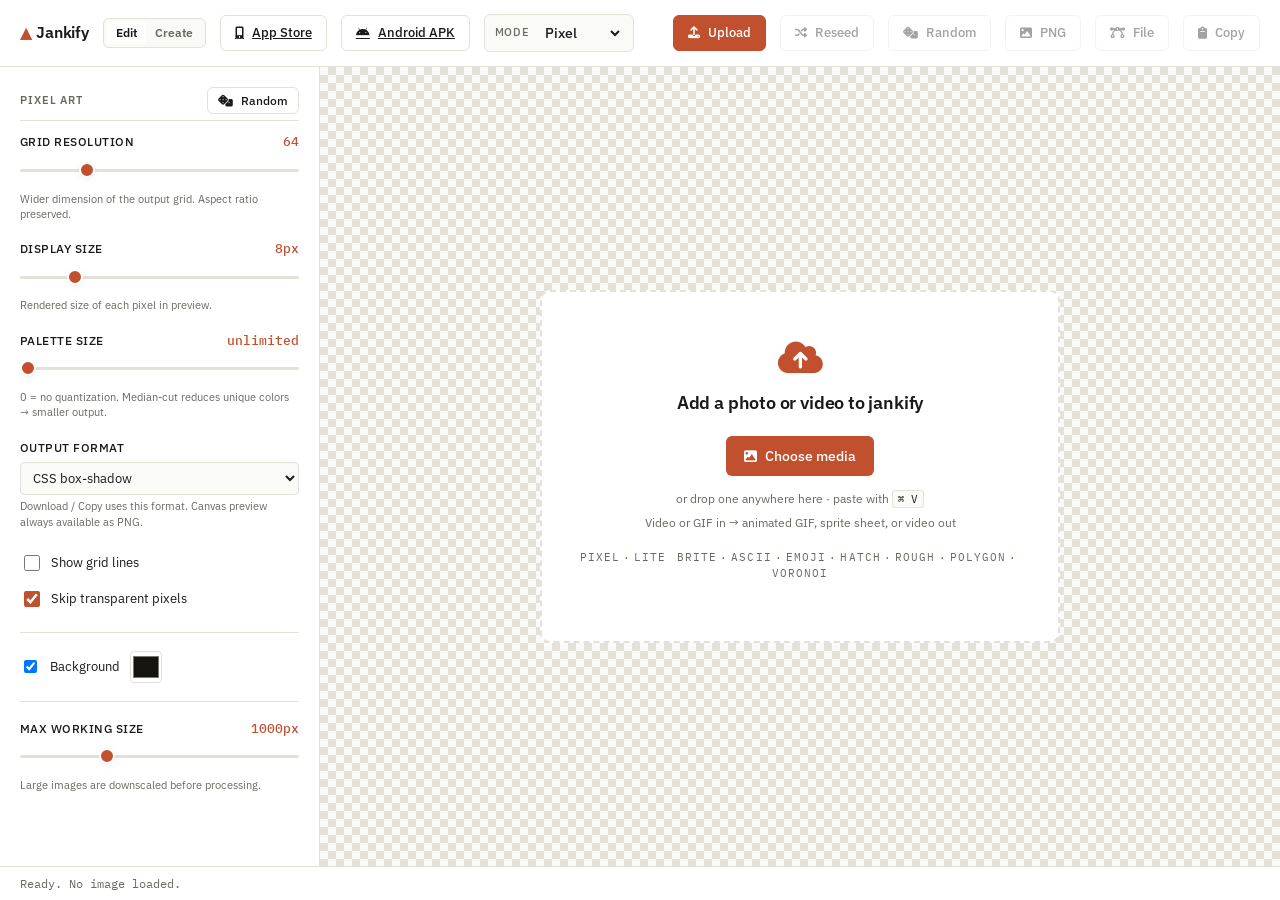
==== commit 87598333: "fix(web): show the Random, Sheet and Video icons offline and wrap the mode list The offline icon fal" ====
--- a/index.html
+++ b/index.html
@@ -500,7 +500,7 @@
   white-space: normal;
   word-spacing: 2px;
 }
-.placeholder .modes-line .dot { color: var(--accent); padding: 0 3px; }
+.placeholder .modes-line .dot { display: inline-block; color: var(--accent); padding: 0 3px; }
 @media (max-width: 800px) {
   .placeholder { padding: 32px 18px; }
   .placeholder .hint-desktop { display: none; }
@@ -2306,22 +2306,43 @@
 }
 
 function analyzeFlash(frames, fps) {
+  // WCAG 2.3.1: a general flash is a pair of opposing changes in relative
+  // luminance of at least 0.10 where the darker image is below 0.80. Gradual
+  // rises and falls count once, however many frames they take.
   if (frames.length < 2) return { maxFlashesPerSec: 0 };
   const lumas = frames.map(frameLuma);
   const n = lumas.length;
-  const transitions = [];
-  for (let i = 0; i < n; i++) {
-    const a = lumas[i], b = lumas[(i + 1) % n];
-    if (Math.abs(a - b) >= 0.1 && Math.min(a, b) < 0.8) transitions.push(i);
-  }
   const windowFrames = Math.max(1, Math.round(fps));
+  // The animation loops, so walk enough repeats to cover a full window from any start.
+  const reps = Math.ceil(windowFrames / n) + 1;
+  const seq = [];
+  for (let r = 0; r < reps; r++) for (let i = 0; i < n; i++) seq.push(lumas[i]);
+  seq.push(lumas[0]);
+  const changes = [];
+  const close = (a, b) => {
+    const lo = Math.min(seq[a], seq[b]), hi = Math.max(seq[a], seq[b]);
+    if (hi - lo < 0.1 || lo >= 0.8) return;
+    const dir = Math.sign(seq[b] - seq[a]);
+    const last = changes[changes.length - 1];
+    if (last && last.dir === dir) last.at = b;
+    else changes.push({ at: b, dir: dir });
+  };
+  let runStart = 0, runDir = 0;
+  for (let i = 1; i < seq.length; i++) {
+    const step = seq[i] - seq[i - 1];
+    const dir = Math.abs(step) < 1e-6 ? 0 : Math.sign(step);
+    if (dir === 0) continue;
+    if (runDir === 0) runDir = dir;
+    else if (dir !== runDir) { close(runStart, i - 1); runStart = i - 1; runDir = dir; }
+  }
+  close(runStart, seq.length - 1);
   let worst = 0;
-  for (let i = 0; i < n; i++) {
+  for (let w = 0; w < n; w++) {
     let count = 0;
-    for (const t of transitions) { if (((t - i + n) % n) < windowFrames) count++; }
+    for (const c of changes) { if (c.at >= w && c.at < w + windowFrames) count++; }
     if (count > worst) worst = count;
   }
-  return { maxFlashesPerSec: worst };
+  return { maxFlashesPerSec: worst / 2 };
 }
 
 function clampDelays(frames, floorMs) {
@@ -2959,9 +2980,12 @@
   msg += `  ·  seed ${state.seed}`;
   if (state.sourceAnimation) {
     const kind = state.sourceAnimation.kind === "video" ? "Video" : "GIF";
-    msg += ANIM.MODES.includes(state.mode)
-      ? `  ·  ${kind} source — export GIF, sheet, or video`
-      : `  ·  ${kind} source — switch mode to animate`;
+    const motionOff = window.matchMedia?.("(prefers-reduced-motion: reduce)").matches;
+    msg += !ANIM.MODES.includes(state.mode)
+      ? `  ·  ${kind} source — switch mode to animate`
+      : motionOff
+        ? `  ·  ${kind} source — animated export is off while your system reduces motion`
+        : `  ·  ${kind} source — export GIF, sheet, or video`;
   }
   $("status").textContent = msg;
 }
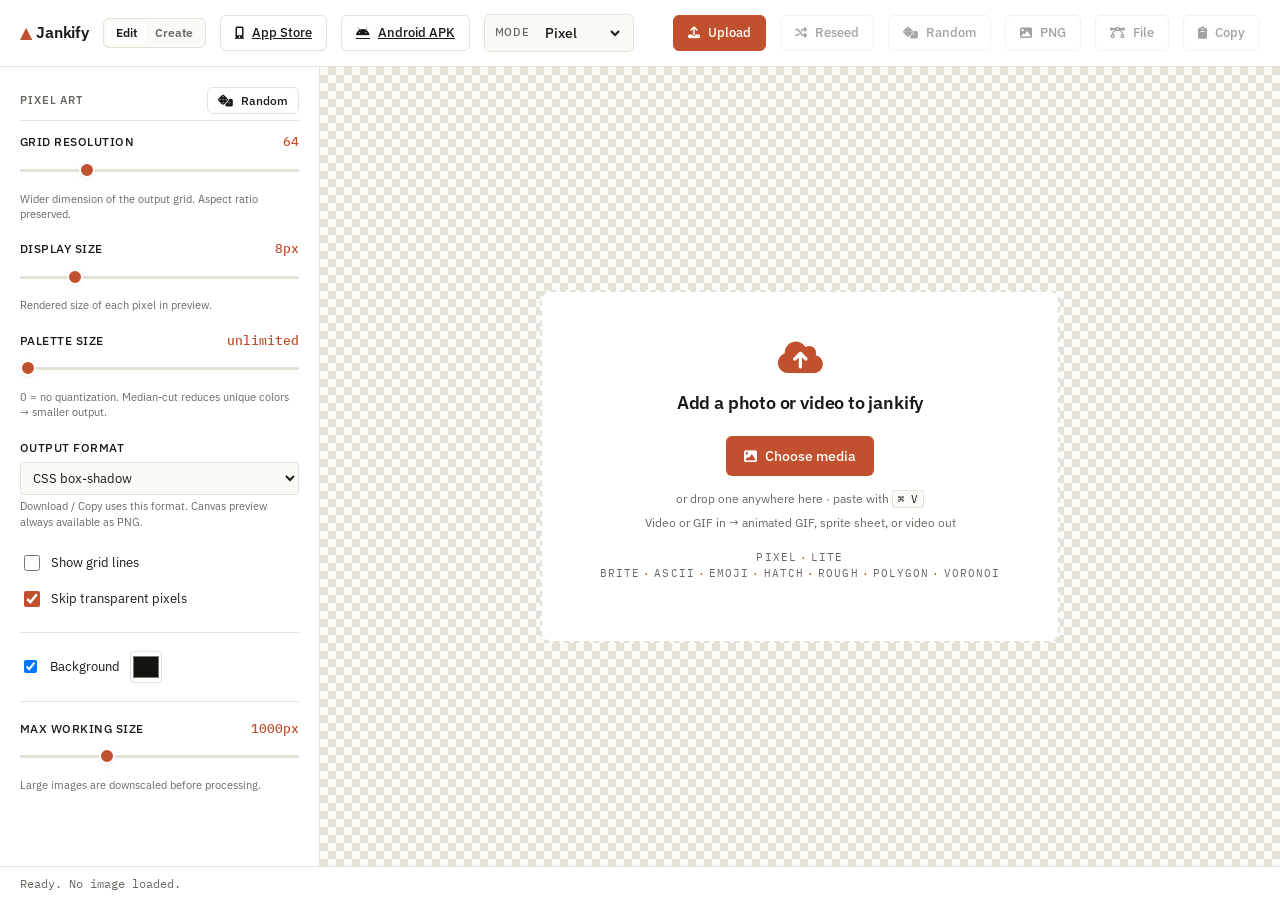
==== commit d546e63c: "iPhone Duo: split the editor across the fold in book pose On the Duo's inner screen (951x669 pt land" ====
--- a/index.html
+++ b/index.html
@@ -500,7 +500,7 @@
   white-space: normal;
   word-spacing: 2px;
 }
-.placeholder .modes-line .dot { display: inline-block; color: var(--accent); padding: 0 3px; }
+.placeholder .modes-line .dot { color: var(--accent); padding: 0 3px; }
 @media (max-width: 800px) {
   .placeholder { padding: 32px 18px; }
   .placeholder .hint-desktop { display: none; }
@@ -2306,43 +2306,22 @@
 }
 
 function analyzeFlash(frames, fps) {
-  // WCAG 2.3.1: a general flash is a pair of opposing changes in relative
-  // luminance of at least 0.10 where the darker image is below 0.80. Gradual
-  // rises and falls count once, however many frames they take.
   if (frames.length < 2) return { maxFlashesPerSec: 0 };
   const lumas = frames.map(frameLuma);
   const n = lumas.length;
+  const transitions = [];
+  for (let i = 0; i < n; i++) {
+    const a = lumas[i], b = lumas[(i + 1) % n];
+    if (Math.abs(a - b) >= 0.1 && Math.max(a, b) >= 0.8) transitions.push(i);
+  }
   const windowFrames = Math.max(1, Math.round(fps));
-  // The animation loops, so walk enough repeats to cover a full window from any start.
-  const reps = Math.ceil(windowFrames / n) + 1;
-  const seq = [];
-  for (let r = 0; r < reps; r++) for (let i = 0; i < n; i++) seq.push(lumas[i]);
-  seq.push(lumas[0]);
-  const changes = [];
-  const close = (a, b) => {
-    const lo = Math.min(seq[a], seq[b]), hi = Math.max(seq[a], seq[b]);
-    if (hi - lo < 0.1 || lo >= 0.8) return;
-    const dir = Math.sign(seq[b] - seq[a]);
-    const last = changes[changes.length - 1];
-    if (last && last.dir === dir) last.at = b;
-    else changes.push({ at: b, dir: dir });
-  };
-  let runStart = 0, runDir = 0;
-  for (let i = 1; i < seq.length; i++) {
-    const step = seq[i] - seq[i - 1];
-    const dir = Math.abs(step) < 1e-6 ? 0 : Math.sign(step);
-    if (dir === 0) continue;
-    if (runDir === 0) runDir = dir;
-    else if (dir !== runDir) { close(runStart, i - 1); runStart = i - 1; runDir = dir; }
-  }
-  close(runStart, seq.length - 1);
   let worst = 0;
-  for (let w = 0; w < n; w++) {
+  for (let i = 0; i < n; i++) {
     let count = 0;
-    for (const c of changes) { if (c.at >= w && c.at < w + windowFrames) count++; }
+    for (const t of transitions) { if (((t - i + n) % n) < windowFrames) count++; }
     if (count > worst) worst = count;
   }
-  return { maxFlashesPerSec: worst / 2 };
+  return { maxFlashesPerSec: worst };
 }
 
 function clampDelays(frames, floorMs) {
@@ -2980,12 +2959,9 @@
   msg += `  ·  seed ${state.seed}`;
   if (state.sourceAnimation) {
     const kind = state.sourceAnimation.kind === "video" ? "Video" : "GIF";
-    const motionOff = window.matchMedia?.("(prefers-reduced-motion: reduce)").matches;
-    msg += !ANIM.MODES.includes(state.mode)
-      ? `  ·  ${kind} source — switch mode to animate`
-      : motionOff
-        ? `  ·  ${kind} source — animated export is off while your system reduces motion`
-        : `  ·  ${kind} source — export GIF, sheet, or video`;
+    msg += ANIM.MODES.includes(state.mode)
+      ? `  ·  ${kind} source — export GIF, sheet, or video`
+      : `  ·  ${kind} source — switch mode to animate`;
   }
   $("status").textContent = msg;
 }
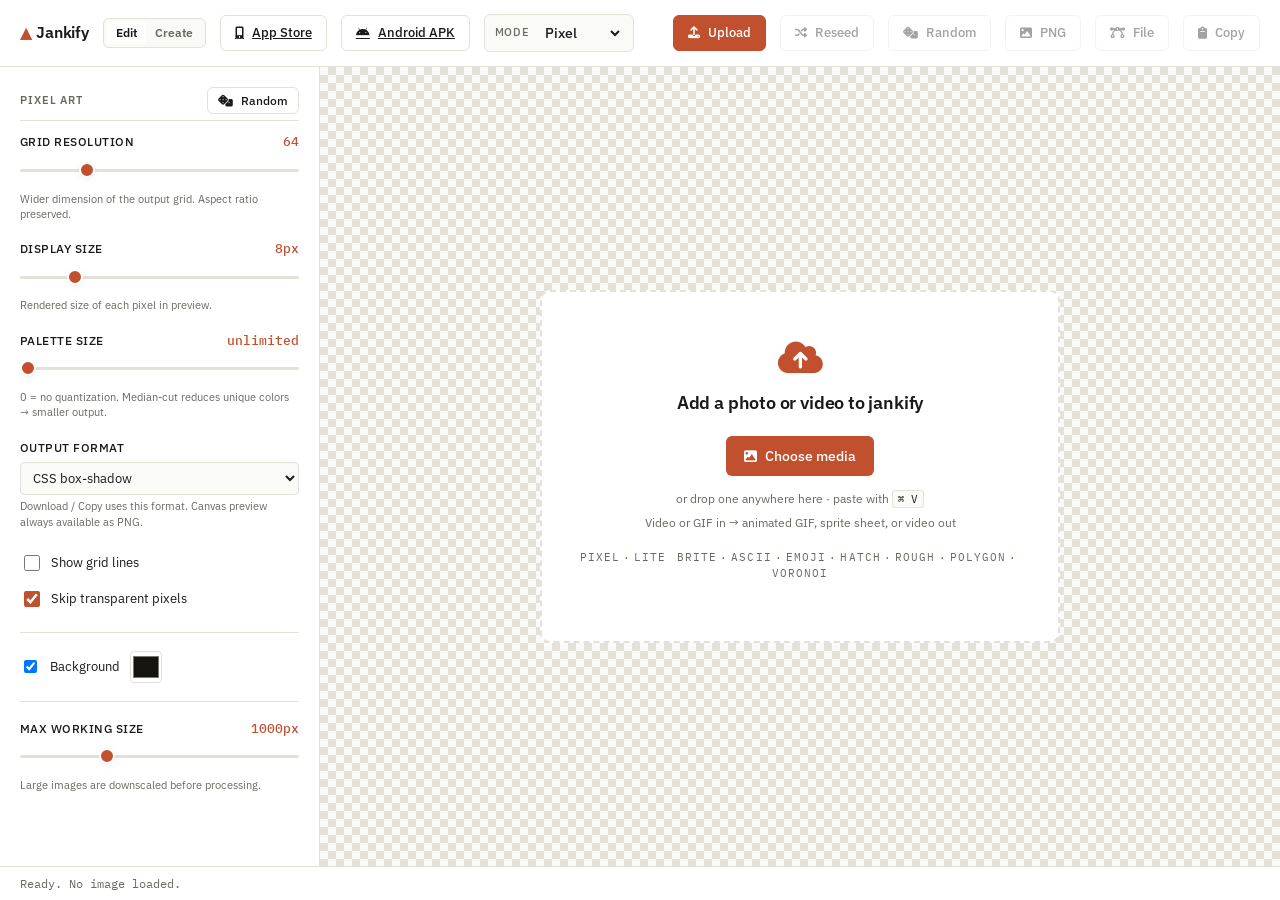
==== commit e6686559: "fix(web): name the background checkbox for screen readers The Background checkbox in Edit had no acc" ====
--- a/index.html
+++ b/index.html
@@ -500,7 +500,7 @@
   white-space: normal;
   word-spacing: 2px;
 }
-.placeholder .modes-line .dot { color: var(--accent); padding: 0 3px; }
+.placeholder .modes-line .dot { display: inline-block; color: var(--accent); padding: 0 3px; }
 @media (max-width: 800px) {
   .placeholder { padding: 32px 18px; }
   .placeholder .hint-desktop { display: none; }
@@ -1024,7 +1024,7 @@
       <hr class="divider">
       <div class="control">
         <div class="row">
-          <input type="checkbox" id="bg-enabled" checked>
+          <input type="checkbox" id="bg-enabled" aria-label="Show background" checked>
           <label for="bg-color" style="font-size:13px">Background</label>
           <input type="color" id="bg-color" value="#16140f" aria-label="Background color">
         </div>
@@ -2306,22 +2306,43 @@
 }
 
 function analyzeFlash(frames, fps) {
+  // WCAG 2.3.1: a general flash is a pair of opposing changes in relative
+  // luminance of at least 0.10 where the darker image is below 0.80. Gradual
+  // rises and falls count once, however many frames they take.
   if (frames.length < 2) return { maxFlashesPerSec: 0 };
   const lumas = frames.map(frameLuma);
   const n = lumas.length;
-  const transitions = [];
-  for (let i = 0; i < n; i++) {
-    const a = lumas[i], b = lumas[(i + 1) % n];
-    if (Math.abs(a - b) >= 0.1 && Math.max(a, b) >= 0.8) transitions.push(i);
-  }
   const windowFrames = Math.max(1, Math.round(fps));
+  // The animation loops, so walk enough repeats to cover a full window from any start.
+  const reps = Math.ceil(windowFrames / n) + 1;
+  const seq = [];
+  for (let r = 0; r < reps; r++) for (let i = 0; i < n; i++) seq.push(lumas[i]);
+  seq.push(lumas[0]);
+  const changes = [];
+  const close = (a, b) => {
+    const lo = Math.min(seq[a], seq[b]), hi = Math.max(seq[a], seq[b]);
+    if (hi - lo < 0.1 || lo >= 0.8) return;
+    const dir = Math.sign(seq[b] - seq[a]);
+    const last = changes[changes.length - 1];
+    if (last && last.dir === dir) last.at = b;
+    else changes.push({ at: b, dir: dir });
+  };
+  let runStart = 0, runDir = 0;
+  for (let i = 1; i < seq.length; i++) {
+    const step = seq[i] - seq[i - 1];
+    const dir = Math.abs(step) < 1e-6 ? 0 : Math.sign(step);
+    if (dir === 0) continue;
+    if (runDir === 0) runDir = dir;
+    else if (dir !== runDir) { close(runStart, i - 1); runStart = i - 1; runDir = dir; }
+  }
+  close(runStart, seq.length - 1);
   let worst = 0;
-  for (let i = 0; i < n; i++) {
+  for (let w = 0; w < n; w++) {
     let count = 0;
-    for (const t of transitions) { if (((t - i + n) % n) < windowFrames) count++; }
+    for (const c of changes) { if (c.at >= w && c.at < w + windowFrames) count++; }
     if (count > worst) worst = count;
   }
-  return { maxFlashesPerSec: worst };
+  return { maxFlashesPerSec: worst / 2 };
 }
 
 function clampDelays(frames, floorMs) {
@@ -2959,9 +2980,12 @@
   msg += `  ·  seed ${state.seed}`;
   if (state.sourceAnimation) {
     const kind = state.sourceAnimation.kind === "video" ? "Video" : "GIF";
-    msg += ANIM.MODES.includes(state.mode)
-      ? `  ·  ${kind} source — export GIF, sheet, or video`
-      : `  ·  ${kind} source — switch mode to animate`;
+    const motionOff = window.matchMedia?.("(prefers-reduced-motion: reduce)").matches;
+    msg += !ANIM.MODES.includes(state.mode)
+      ? `  ·  ${kind} source — switch mode to animate`
+      : motionOff
+        ? `  ·  ${kind} source — animated export is off while your system reduces motion`
+        : `  ·  ${kind} source — export GIF, sheet, or video`;
   }
   $("status").textContent = msg;
 }
